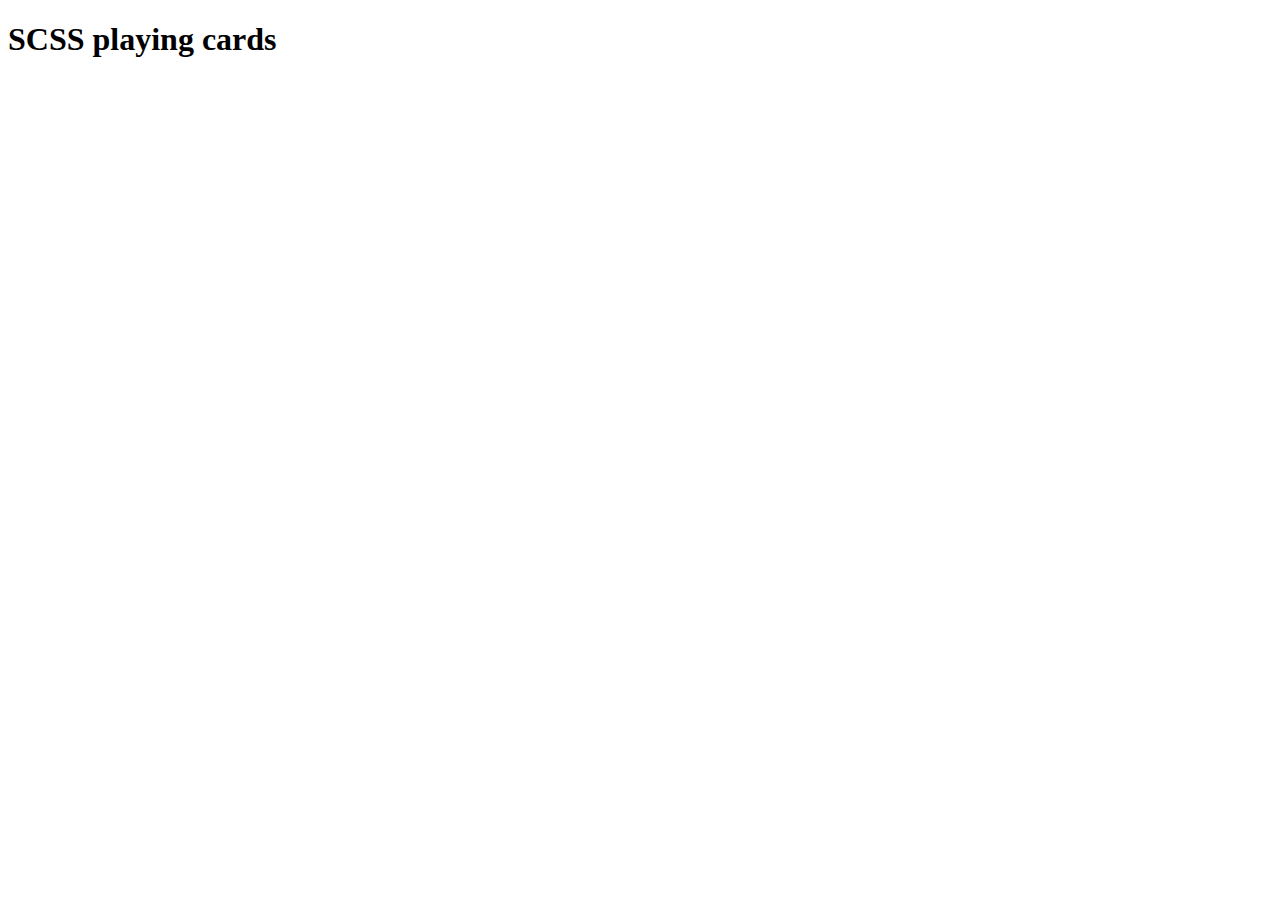
==== index.html @ 7536d474 "Migrate Helveticards CSS to SCSS" ====
<!DOCTYPE html>
<html lang="en">
  <head>
    <meta charset="utf-8" />
    <title>SCSS playing cards</title>
    
    <link rel="stylesheet" href="generated-styles/style.css" media="all" />
    
    <script src="js/jquery-1.4.2.min.js"></script>
    <script src="js/main.js"></script>
  </head>
  <body>
    <h1>SCSS playing cards</h1>
    
    <div id="table">
      <div id="cards">
        <!-- club -->
        <div class="b-card two club fourColour">
          <div class="b-card-front">
            <div class="b-card-corner top">
              <span class="b-card-cornerNumber"></span>
              <span class="b-card-cornerSuit"></span>
            </div>

            <span class="b-card-pattern topCentre"></span>
            <span class="b-card-pattern bottomCentre"></span>

            <div class="b-card-corner bottom">
              <span class="b-card-cornerNumber"></span>
              <span class="b-card-cornerSuit"></span>
            </div>
          </div>
        </div>
        
        <div class="b-card three club fourColour">
          <div class="b-card-front">
            <div class="b-card-corner top">
              <span class="b-card-cornerNumber"></span>
              <span class="b-card-cornerSuit"></span>
            </div>
            
            <span class="b-card-pattern topCentre"></span>
            <span class="b-card-pattern middleCentre"></span>
            <span class="b-card-pattern bottomCentre"></span>
            
            <div class="b-card-corner bottom">
              <span class="b-card-cornerNumber"></span>
              <span class="b-card-cornerSuit"></span>
            </div>
          </div>
        </div>
        
        <div class="b-card four club fourColour">
          <div class="b-card-front">
            <div class="b-card-corner top">
              <span class="b-card-cornerNumber"></span>
              <span class="b-card-cornerSuit"></span>
            </div>
            
            <span class="b-card-pattern topLeft"></span>
            <span class="b-card-pattern topRight"></span>
            <span class="b-card-pattern bottomLeft"></span>
            <span class="b-card-pattern bottomRight"></span>

            <div class="b-card-corner bottom">
              <span class="b-card-cornerNumber"></span>
              <span class="b-card-cornerSuit"></span>
            </div>
          </div>
        </div>
        
        <div class="b-card five club fourColour">
          <div class="b-card-front">
            <div class="b-card-corner top">
              <span class="b-card-cornerNumber"></span>
              <span class="b-card-cornerSuit"></span>
            </div>
            
            <span class="b-card-pattern topLeft"></span>
            <span class="b-card-pattern topRight"></span>
            <span class="b-card-pattern middleCentre"></span>
            <span class="b-card-pattern bottomLeft"></span>
            <span class="b-card-pattern bottomRight"></span>

            <div class="b-card-corner bottom">
              <span class="b-card-cornerNumber"></span>
              <span class="b-card-cornerSuit"></span>
            </div>
          </div>
        </div>
        
        <div class="b-card six club fourColour">
          <div class="b-card-front">
            <div class="b-card-corner top">
              <span class="b-card-cornerNumber"></span>
              <span class="b-card-cornerSuit"></span>
            </div>
            
            <span class="b-card-pattern topLeft"></span>
            <span class="b-card-pattern topRight"></span>
            <span class="b-card-pattern middleLeft"></span>
            <span class="b-card-pattern middleRight"></span>
            <span class="b-card-pattern bottomLeft"></span>
            <span class="b-card-pattern bottomRight"></span>

            <div class="b-card-corner bottom">
              <span class="b-card-cornerNumber"></span>
              <span class="b-card-cornerSuit"></span>
            </div>
          </div>
        </div>
        
        <div class="b-card seven club fourColour">
          <div class="b-card-front">
            <div class="b-card-corner top">
              <span class="b-card-cornerNumber"></span>
              <span class="b-card-cornerSuit"></span>
            </div>
            
            <span class="b-card-pattern topLeft"></span>
            <span class="b-card-pattern topRight"></span>
            <span class="b-card-pattern middleLeft"></span>
            <span class="b-card-pattern middleTop"></span>
            <span class="b-card-pattern middleRight"></span>
            <span class="b-card-pattern bottomLeft"></span>
            <span class="b-card-pattern bottomRight"></span>

            <div class="b-card-corner bottom">
              <span class="b-card-cornerNumber"></span>
              <span class="b-card-cornerSuit"></span>
            </div>
          </div>
        </div>
        
        <div class="b-card eight club fourColour">
          <div class="b-card-front">
            <div class="b-card-corner top">
              <span class="b-card-cornerNumber"></span>
              <span class="b-card-cornerSuit"></span>
            </div>
            
            <span class="b-card-pattern topLeft"></span>
            <span class="b-card-pattern topRight"></span>
            <span class="b-card-pattern middleLeft"></span>
            <span class="b-card-pattern middleTop"></span>
            <span class="b-card-pattern middleBottom"></span>
            <span class="b-card-pattern middleRight"></span>
            <span class="b-card-pattern bottomLeft"></span>
            <span class="b-card-pattern bottomRight"></span>

            <div class="b-card-corner bottom">
              <span class="b-card-cornerNumber"></span>
              <span class="b-card-cornerSuit"></span>
            </div>
          </div>
        </div>
        
        <div class="b-card nine club fourColour">
          <div class="b-card-front">
            <div class="b-card-corner top">
              <span class="b-card-cornerNumber"></span>
              <span class="b-card-cornerSuit"></span>
            </div>
          
            <span class="b-card-pattern topLeft"></span>
            <span class="b-card-pattern topRight"></span>
            <span class="b-card-pattern middleTopLeft"></span>
            <span class="b-card-pattern middleBottomLeft"></span>
            <span class="b-card-pattern middleCentre"></span>
            <span class="b-card-pattern middleTopRight"></span>
            <span class="b-card-pattern middleBottomRight"></span>
            <span class="b-card-pattern bottomLeft"></span>
            <span class="b-card-pattern bottomRight"></span>

            <div class="b-card-corner bottom">
              <span class="b-card-cornerNumber"></span>
              <span class="b-card-cornerSuit"></span>
            </div>
          </div>
        </div>
        
        <div class="b-card ten club fourColour">
          <div class="b-card-front">
            <div class="b-card-corner top">
              <span class="b-card-cornerNumber"></span>
              <span class="b-card-cornerSuit"></span>
            </div>
            
            <span class="b-card-pattern topLeft"></span>
            <span class="b-card-pattern topRight"></span>
            <span class="b-card-pattern middleTopLeft"></span>
            <span class="b-card-pattern middleBottomLeft"></span>
            <span class="b-card-pattern middleTop"></span>
            <span class="b-card-pattern middleBottom"></span>
            <span class="b-card-pattern middleTopRight"></span>
            <span class="b-card-pattern middleBottomRight"></span>
            <span class="b-card-pattern bottomLeft"></span>
            <span class="b-card-pattern bottomRight"></span>

            <div class="b-card-corner bottom">
              <span class="b-card-cornerNumber"></span>
              <span class="b-card-cornerSuit"></span>
            </div>
          </div>
        </div>
        
        <div class="b-card jack club fourColour">
          <div class="b-card-front">
            <div class="b-card-corner top">
              <span class="b-card-cornerNumber"></span>
              <span class="b-card-cornerSuit"></span>
            </div>
            
            <span class="b-card-pattern middleCentre"></span>

            <div class="b-card-corner bottom">
              <span class="b-card-cornerNumber"></span>
              <span class="b-card-cornerSuit"></span>
            </div>
          </div>
        </div>
        
        <div class="b-card queen club fourColour">
          <div class="b-card-front">
            <div class="b-card-corner top">
              <span class="b-card-cornerNumber"></span>
              <span class="b-card-cornerSuit"></span>
            </div>
            
            <span class="b-card-pattern middleCentre"></span>

            <div class="b-card-corner bottom">
              <span class="b-card-cornerNumber"></span>
              <span class="b-card-cornerSuit"></span>
            </div>
          </div>
        </div>
        
        <div class="b-card king club fourColour">
          <div class="b-card-front">
            <div class="b-card-corner top">
              <span class="b-card-cornerNumber"></span>
              <span class="b-card-cornerSuit"></span>
            </div>
            
            <span class="b-card-pattern middleCentre"></span>

            <div class="b-card-corner bottom">
              <span class="b-card-cornerNumber"></span>
              <span class="b-card-cornerSuit"></span>
            </div>
          </div>
        </div>
        
        <div class="b-card ace club fourColour">
          <div class="b-card-front">
            <div class="b-card-corner top">
              <span class="b-card-cornerNumber"></span>
              <span class="b-card-cornerSuit"></span>
            </div>
            
            <span class="b-card-pattern middleCentre"></span>

            <div class="b-card-corner bottom">
              <span class="b-card-cornerNumber"></span>
              <span class="b-card-cornerSuit"></span>
            </div>
          </div>
        </div>

        <!-- heart -->
        <div class="b-card two heart fourColour">
          <div class="b-card-front">
            <div class="b-card-corner top">
              <span class="b-card-cornerNumber"></span>
              <span class="b-card-cornerSuit"></span>
            </div>

            <span class="b-card-pattern topCentre"></span>
            <span class="b-card-pattern bottomCentre"></span>

            <div class="b-card-corner bottom">
              <span class="b-card-cornerNumber"></span>
              <span class="b-card-cornerSuit"></span>
            </div>
          </div>
        </div>
        
        <div class="b-card three heart fourColour">
          <div class="b-card-front">
            <div class="b-card-corner top">
              <span class="b-card-cornerNumber"></span>
              <span class="b-card-cornerSuit"></span>
            </div>
            
            <span class="b-card-pattern topCentre"></span>
            <span class="b-card-pattern middleCentre"></span>
            <span class="b-card-pattern bottomCentre"></span>
            
            <div class="b-card-corner bottom">
              <span class="b-card-cornerNumber"></span>
              <span class="b-card-cornerSuit"></span>
            </div>
          </div>
        </div>
        
        <div class="b-card four heart fourColour">
          <div class="b-card-front">
            <div class="b-card-corner top">
              <span class="b-card-cornerNumber"></span>
              <span class="b-card-cornerSuit"></span>
            </div>
            
            <span class="b-card-pattern topLeft"></span>
            <span class="b-card-pattern topRight"></span>
            <span class="b-card-pattern bottomLeft"></span>
            <span class="b-card-pattern bottomRight"></span>

            <div class="b-card-corner bottom">
              <span class="b-card-cornerNumber"></span>
              <span class="b-card-cornerSuit"></span>
            </div>
          </div>
        </div>
        
        <div class="b-card five heart fourColour">
          <div class="b-card-front">
            <div class="b-card-corner top">
              <span class="b-card-cornerNumber"></span>
              <span class="b-card-cornerSuit"></span>
            </div>
            
            <span class="b-card-pattern topLeft"></span>
            <span class="b-card-pattern topRight"></span>
            <span class="b-card-pattern middleCentre"></span>
            <span class="b-card-pattern bottomLeft"></span>
            <span class="b-card-pattern bottomRight"></span>

            <div class="b-card-corner bottom">
              <span class="b-card-cornerNumber"></span>
              <span class="b-card-cornerSuit"></span>
            </div>
          </div>
        </div>
        
        <div class="b-card six heart fourColour">
          <div class="b-card-front">
            <div class="b-card-corner top">
              <span class="b-card-cornerNumber"></span>
              <span class="b-card-cornerSuit"></span>
            </div>
            
            <span class="b-card-pattern topLeft"></span>
            <span class="b-card-pattern topRight"></span>
            <span class="b-card-pattern middleLeft"></span>
            <span class="b-card-pattern middleRight"></span>
            <span class="b-card-pattern bottomLeft"></span>
            <span class="b-card-pattern bottomRight"></span>

            <div class="b-card-corner bottom">
              <span class="b-card-cornerNumber"></span>
              <span class="b-card-cornerSuit"></span>
            </div>
          </div>
        </div>
        
        <div class="b-card seven heart fourColour">
          <div class="b-card-front">
            <div class="b-card-corner top">
              <span class="b-card-cornerNumber"></span>
              <span class="b-card-cornerSuit"></span>
            </div>
            
            <span class="b-card-pattern topLeft"></span>
            <span class="b-card-pattern topRight"></span>
            <span class="b-card-pattern middleLeft"></span>
            <span class="b-card-pattern middleTop"></span>
            <span class="b-card-pattern middleRight"></span>
            <span class="b-card-pattern bottomLeft"></span>
            <span class="b-card-pattern bottomRight"></span>

            <div class="b-card-corner bottom">
              <span class="b-card-cornerNumber"></span>
              <span class="b-card-cornerSuit"></span>
            </div>
          </div>
        </div>
        
        <div class="b-card eight heart fourColour">
          <div class="b-card-front">
            <div class="b-card-corner top">
              <span class="b-card-cornerNumber"></span>
              <span class="b-card-cornerSuit"></span>
            </div>
            
            <span class="b-card-pattern topLeft"></span>
            <span class="b-card-pattern topRight"></span>
            <span class="b-card-pattern middleLeft"></span>
            <span class="b-card-pattern middleTop"></span>
            <span class="b-card-pattern middleBottom"></span>
            <span class="b-card-pattern middleRight"></span>
            <span class="b-card-pattern bottomLeft"></span>
            <span class="b-card-pattern bottomRight"></span>

            <div class="b-card-corner bottom">
              <span class="b-card-cornerNumber"></span>
              <span class="b-card-cornerSuit"></span>
            </div>
          </div>
        </div>
        
        <div class="b-card nine heart fourColour">
          <div class="b-card-front">
            <div class="b-card-corner top">
              <span class="b-card-cornerNumber"></span>
              <span class="b-card-cornerSuit"></span>
            </div>
          
            <span class="b-card-pattern topLeft"></span>
            <span class="b-card-pattern topRight"></span>
            <span class="b-card-pattern middleTopLeft"></span>
            <span class="b-card-pattern middleBottomLeft"></span>
            <span class="b-card-pattern middleCentre"></span>
            <span class="b-card-pattern middleTopRight"></span>
            <span class="b-card-pattern middleBottomRight"></span>
            <span class="b-card-pattern bottomLeft"></span>
            <span class="b-card-pattern bottomRight"></span>

            <div class="b-card-corner bottom">
              <span class="b-card-cornerNumber"></span>
              <span class="b-card-cornerSuit"></span>
            </div>
          </div>
        </div>
        
        <div class="b-card ten heart fourColour">
          <div class="b-card-front">
            <div class="b-card-corner top">
              <span class="b-card-cornerNumber"></span>
              <span class="b-card-cornerSuit"></span>
            </div>
            
            <span class="b-card-pattern topLeft"></span>
            <span class="b-card-pattern topRight"></span>
            <span class="b-card-pattern middleTopLeft"></span>
            <span class="b-card-pattern middleBottomLeft"></span>
            <span class="b-card-pattern middleTop"></span>
            <span class="b-card-pattern middleBottom"></span>
            <span class="b-card-pattern middleTopRight"></span>
            <span class="b-card-pattern middleBottomRight"></span>
            <span class="b-card-pattern bottomLeft"></span>
            <span class="b-card-pattern bottomRight"></span>

            <div class="b-card-corner bottom">
              <span class="b-card-cornerNumber"></span>
              <span class="b-card-cornerSuit"></span>
            </div>
          </div>
        </div>
        
        <div class="b-card jack heart fourColour">
          <div class="b-card-front">
            <div class="b-card-corner top">
              <span class="b-card-cornerNumber"></span>
              <span class="b-card-cornerSuit"></span>
            </div>
            
            <span class="b-card-pattern middleCentre"></span>

            <div class="b-card-corner bottom">
              <span class="b-card-cornerNumber"></span>
              <span class="b-card-cornerSuit"></span>
            </div>
          </div>
        </div>
        
        <div class="b-card queen heart fourColour">
          <div class="b-card-front">
            <div class="b-card-corner top">
              <span class="b-card-cornerNumber"></span>
              <span class="b-card-cornerSuit"></span>
            </div>
            
            <span class="b-card-pattern middleCentre"></span>

            <div class="b-card-corner bottom">
              <span class="b-card-cornerNumber"></span>
              <span class="b-card-cornerSuit"></span>
            </div>
          </div>
        </div>
        
        <div class="b-card king heart fourColour">
          <div class="b-card-front">
            <div class="b-card-corner top">
              <span class="b-card-cornerNumber"></span>
              <span class="b-card-cornerSuit"></span>
            </div>
            
            <span class="b-card-pattern middleCentre"></span>

            <div class="b-card-corner bottom">
              <span class="b-card-cornerNumber"></span>
              <span class="b-card-cornerSuit"></span>
            </div>
          </div>
        </div>
        

        <div class="b-card ace heart fourColour">
          <div class="b-card-front">
            <div class="b-card-corner top">
              <span class="b-card-cornerNumber"></span>
              <span class="b-card-cornerSuit"></span>
            </div>
            
            <span class="b-card-pattern middleCentre"></span>

            <div class="b-card-corner bottom">
              <span class="b-card-cornerNumber"></span>
              <span class="b-card-cornerSuit"></span>
            </div>
          </div>
        </div>

        <!-- spade -->
        <div class="b-card two spade fourColour">
          <div class="b-card-front">
            <div class="b-card-corner top">
              <span class="b-card-cornerNumber"></span>
              <span class="b-card-cornerSuit"></span>
            </div>

            <span class="b-card-pattern topCentre"></span>
            <span class="b-card-pattern bottomCentre"></span>

            <div class="b-card-corner bottom">
              <span class="b-card-cornerNumber"></span>
              <span class="b-card-cornerSuit"></span>
            </div>
          </div>
        </div>
        
        <div class="b-card three spade fourColour">
          <div class="b-card-front">
            <div class="b-card-corner top">
              <span class="b-card-cornerNumber"></span>
              <span class="b-card-cornerSuit"></span>
            </div>
            
            <span class="b-card-pattern topCentre"></span>
            <span class="b-card-pattern middleCentre"></span>
            <span class="b-card-pattern bottomCentre"></span>
            
            <div class="b-card-corner bottom">
              <span class="b-card-cornerNumber"></span>
              <span class="b-card-cornerSuit"></span>
            </div>
          </div>
        </div>
        
        <div class="b-card four spade fourColour">
          <div class="b-card-front">
            <div class="b-card-corner top">
              <span class="b-card-cornerNumber"></span>
              <span class="b-card-cornerSuit"></span>
            </div>
            
            <span class="b-card-pattern topLeft"></span>
            <span class="b-card-pattern topRight"></span>
            <span class="b-card-pattern bottomLeft"></span>
            <span class="b-card-pattern bottomRight"></span>

            <div class="b-card-corner bottom">
              <span class="b-card-cornerNumber"></span>
              <span class="b-card-cornerSuit"></span>
            </div>
          </div>
        </div>
        
        <div class="b-card five spade fourColour">
          <div class="b-card-front">
            <div class="b-card-corner top">
              <span class="b-card-cornerNumber"></span>
              <span class="b-card-cornerSuit"></span>
            </div>
            
            <span class="b-card-pattern topLeft"></span>
            <span class="b-card-pattern topRight"></span>
            <span class="b-card-pattern middleCentre"></span>
            <span class="b-card-pattern bottomLeft"></span>
            <span class="b-card-pattern bottomRight"></span>

            <div class="b-card-corner bottom">
              <span class="b-card-cornerNumber"></span>
              <span class="b-card-cornerSuit"></span>
            </div>
          </div>
        </div>
        
        <div class="b-card six spade fourColour">
          <div class="b-card-front">
            <div class="b-card-corner top">
              <span class="b-card-cornerNumber"></span>
              <span class="b-card-cornerSuit"></span>
            </div>
            
            <span class="b-card-pattern topLeft"></span>
            <span class="b-card-pattern topRight"></span>
            <span class="b-card-pattern middleLeft"></span>
            <span class="b-card-pattern middleRight"></span>
            <span class="b-card-pattern bottomLeft"></span>
            <span class="b-card-pattern bottomRight"></span>

            <div class="b-card-corner bottom">
              <span class="b-card-cornerNumber"></span>
              <span class="b-card-cornerSuit"></span>
            </div>
          </div>
        </div>
        
        <div class="b-card seven spade fourColour">
          <div class="b-card-front">
            <div class="b-card-corner top">
              <span class="b-card-cornerNumber"></span>
              <span class="b-card-cornerSuit"></span>
            </div>
            
            <span class="b-card-pattern topLeft"></span>
            <span class="b-card-pattern topRight"></span>
            <span class="b-card-pattern middleLeft"></span>
            <span class="b-card-pattern middleTop"></span>
            <span class="b-card-pattern middleRight"></span>
            <span class="b-card-pattern bottomLeft"></span>
            <span class="b-card-pattern bottomRight"></span>

            <div class="b-card-corner bottom">
              <span class="b-card-cornerNumber"></span>
              <span class="b-card-cornerSuit"></span>
            </div>
          </div>
        </div>
        
        <div class="b-card eight spade fourColour">
          <div class="b-card-front">
            <div class="b-card-corner top">
              <span class="b-card-cornerNumber"></span>
              <span class="b-card-cornerSuit"></span>
            </div>
            
            <span class="b-card-pattern topLeft"></span>
            <span class="b-card-pattern topRight"></span>
            <span class="b-card-pattern middleLeft"></span>
            <span class="b-card-pattern middleTop"></span>
            <span class="b-card-pattern middleBottom"></span>
            <span class="b-card-pattern middleRight"></span>
            <span class="b-card-pattern bottomLeft"></span>
            <span class="b-card-pattern bottomRight"></span>

            <div class="b-card-corner bottom">
              <span class="b-card-cornerNumber"></span>
              <span class="b-card-cornerSuit"></span>
            </div>
          </div>
        </div>
        
        <div class="b-card nine spade fourColour">
          <div class="b-card-front">
            <div class="b-card-corner top">
              <span class="b-card-cornerNumber"></span>
              <span class="b-card-cornerSuit"></span>
            </div>
          
            <span class="b-card-pattern topLeft"></span>
            <span class="b-card-pattern topRight"></span>
            <span class="b-card-pattern middleTopLeft"></span>
            <span class="b-card-pattern middleBottomLeft"></span>
            <span class="b-card-pattern middleCentre"></span>
            <span class="b-card-pattern middleTopRight"></span>
            <span class="b-card-pattern middleBottomRight"></span>
            <span class="b-card-pattern bottomLeft"></span>
            <span class="b-card-pattern bottomRight"></span>

            <div class="b-card-corner bottom">
              <span class="b-card-cornerNumber"></span>
              <span class="b-card-cornerSuit"></span>
            </div>
          </div>
        </div>
        
        <div class="b-card ten spade fourColour">
          <div class="b-card-front">
            <div class="b-card-corner top">
              <span class="b-card-cornerNumber"></span>
              <span class="b-card-cornerSuit"></span>
            </div>
            
            <span class="b-card-pattern topLeft"></span>
            <span class="b-card-pattern topRight"></span>
            <span class="b-card-pattern middleTopLeft"></span>
            <span class="b-card-pattern middleBottomLeft"></span>
            <span class="b-card-pattern middleTop"></span>
            <span class="b-card-pattern middleBottom"></span>
            <span class="b-card-pattern middleTopRight"></span>
            <span class="b-card-pattern middleBottomRight"></span>
            <span class="b-card-pattern bottomLeft"></span>
            <span class="b-card-pattern bottomRight"></span>

            <div class="b-card-corner bottom">
              <span class="b-card-cornerNumber"></span>
              <span class="b-card-cornerSuit"></span>
            </div>
          </div>
        </div>
        
        <div class="b-card jack spade fourColour">
          <div class="b-card-front">
            <div class="b-card-corner top">
              <span class="b-card-cornerNumber"></span>
              <span class="b-card-cornerSuit"></span>
            </div>
            
            <span class="b-card-pattern middleCentre"></span>

            <div class="b-card-corner bottom">
              <span class="b-card-cornerNumber"></span>
              <span class="b-card-cornerSuit"></span>
            </div>
          </div>
        </div>
        
        <div class="b-card queen spade fourColour">
          <div class="b-card-front">
            <div class="b-card-corner top">
              <span class="b-card-cornerNumber"></span>
              <span class="b-card-cornerSuit"></span>
            </div>
            
            <span class="b-card-pattern middleCentre"></span>

            <div class="b-card-corner bottom">
              <span class="b-card-cornerNumber"></span>
              <span class="b-card-cornerSuit"></span>
            </div>
          </div>
        </div>
        
        <div class="b-card king spade fourColour">
          <div class="b-card-front">
            <div class="b-card-corner top">
              <span class="b-card-cornerNumber"></span>
              <span class="b-card-cornerSuit"></span>
            </div>
            
            <span class="b-card-pattern middleCentre"></span>

            <div class="b-card-corner bottom">
              <span class="b-card-cornerNumber"></span>
              <span class="b-card-cornerSuit"></span>
            </div>
          </div>
        </div>
        
        <div class="b-card ace spade fourColour">
          <div class="b-card-front">
            <div class="b-card-corner top">
              <span class="b-card-cornerNumber"></span>
              <span class="b-card-cornerSuit"></span>
            </div>
            
            <span class="b-card-pattern middleCentre"></span>

            <div class="b-card-corner bottom">
              <span class="b-card-cornerNumber"></span>
              <span class="b-card-cornerSuit"></span>
            </div>
          </div>
        </div>

        <!-- diamond -->
        <div class="b-card two diamond fourColour">
          <div class="b-card-front">
            <div class="b-card-corner top">
              <span class="b-card-cornerNumber"></span>
              <span class="b-card-cornerSuit"></span>
            </div>

            <span class="b-card-pattern topCentre"></span>
            <span class="b-card-pattern bottomCentre"></span>

            <div class="b-card-corner bottom">
              <span class="b-card-cornerNumber"></span>
              <span class="b-card-cornerSuit"></span>
            </div>
          </div>
        </div>
        
        <div class="b-card three diamond fourColour">
          <div class="b-card-front">
            <div class="b-card-corner top">
              <span class="b-card-cornerNumber"></span>
              <span class="b-card-cornerSuit"></span>
            </div>
            
            <span class="b-card-pattern topCentre"></span>
            <span class="b-card-pattern middleCentre"></span>
            <span class="b-card-pattern bottomCentre"></span>
            
            <div class="b-card-corner bottom">
              <span class="b-card-cornerNumber"></span>
              <span class="b-card-cornerSuit"></span>
            </div>
          </div>
        </div>
        
        <div class="b-card four diamond fourColour">
          <div class="b-card-front">
            <div class="b-card-corner top">
              <span class="b-card-cornerNumber"></span>
              <span class="b-card-cornerSuit"></span>
            </div>
            
            <span class="b-card-pattern topLeft"></span>
            <span class="b-card-pattern topRight"></span>
            <span class="b-card-pattern bottomLeft"></span>
            <span class="b-card-pattern bottomRight"></span>

            <div class="b-card-corner bottom">
              <span class="b-card-cornerNumber"></span>
              <span class="b-card-cornerSuit"></span>
            </div>
          </div>
        </div>
        
        <div class="b-card five diamond fourColour">
          <div class="b-card-front">
            <div class="b-card-corner top">
              <span class="b-card-cornerNumber"></span>
              <span class="b-card-cornerSuit"></span>
            </div>
            
            <span class="b-card-pattern topLeft"></span>
            <span class="b-card-pattern topRight"></span>
            <span class="b-card-pattern middleCentre"></span>
            <span class="b-card-pattern bottomLeft"></span>
            <span class="b-card-pattern bottomRight"></span>

            <div class="b-card-corner bottom">
              <span class="b-card-cornerNumber"></span>
              <span class="b-card-cornerSuit"></span>
            </div>
          </div>
        </div>
        
        <div class="b-card six diamond fourColour">
          <div class="b-card-front">
            <div class="b-card-corner top">
              <span class="b-card-cornerNumber"></span>
              <span class="b-card-cornerSuit"></span>
            </div>
            
            <span class="b-card-pattern topLeft"></span>
            <span class="b-card-pattern topRight"></span>
            <span class="b-card-pattern middleLeft"></span>
            <span class="b-card-pattern middleRight"></span>
            <span class="b-card-pattern bottomLeft"></span>
            <span class="b-card-pattern bottomRight"></span>

            <div class="b-card-corner bottom">
              <span class="b-card-cornerNumber"></span>
              <span class="b-card-cornerSuit"></span>
            </div>
          </div>
        </div>
        
        <div class="b-card seven diamond fourColour">
          <div class="b-card-front">
            <div class="b-card-corner top">
              <span class="b-card-cornerNumber"></span>
              <span class="b-card-cornerSuit"></span>
            </div>
            
            <span class="b-card-pattern topLeft"></span>
            <span class="b-card-pattern topRight"></span>
            <span class="b-card-pattern middleLeft"></span>
            <span class="b-card-pattern middleTop"></span>
            <span class="b-card-pattern middleRight"></span>
            <span class="b-card-pattern bottomLeft"></span>
            <span class="b-card-pattern bottomRight"></span>

            <div class="b-card-corner bottom">
              <span class="b-card-cornerNumber"></span>
              <span class="b-card-cornerSuit"></span>
            </div>
          </div>
        </div>
        
        <div class="b-card eight diamond fourColour">
          <div class="b-card-front">
            <div class="b-card-corner top">
              <span class="b-card-cornerNumber"></span>
              <span class="b-card-cornerSuit"></span>
            </div>
            
            <span class="b-card-pattern topLeft"></span>
            <span class="b-card-pattern topRight"></span>
            <span class="b-card-pattern middleLeft"></span>
            <span class="b-card-pattern middleTop"></span>
            <span class="b-card-pattern middleBottom"></span>
            <span class="b-card-pattern middleRight"></span>
            <span class="b-card-pattern bottomLeft"></span>
            <span class="b-card-pattern bottomRight"></span>

            <div class="b-card-corner bottom">
              <span class="b-card-cornerNumber"></span>
              <span class="b-card-cornerSuit"></span>
            </div>
          </div>
        </div>
        
        <div class="b-card nine diamond fourColour">
          <div class="b-card-front">
            <div class="b-card-corner top">
              <span class="b-card-cornerNumber"></span>
              <span class="b-card-cornerSuit"></span>
            </div>
          
            <span class="b-card-pattern topLeft"></span>
            <span class="b-card-pattern topRight"></span>
            <span class="b-card-pattern middleTopLeft"></span>
            <span class="b-card-pattern middleBottomLeft"></span>
            <span class="b-card-pattern middleCentre"></span>
            <span class="b-card-pattern middleTopRight"></span>
            <span class="b-card-pattern middleBottomRight"></span>
            <span class="b-card-pattern bottomLeft"></span>
            <span class="b-card-pattern bottomRight"></span>

            <div class="b-card-corner bottom">
              <span class="b-card-cornerNumber"></span>
              <span class="b-card-cornerSuit"></span>
            </div>
          </div>
        </div>
        
        <div class="b-card ten diamond fourColour">
          <div class="b-card-front">
            <div class="b-card-corner top">
              <span class="b-card-cornerNumber"></span>
              <span class="b-card-cornerSuit"></span>
            </div>
            
            <span class="b-card-pattern topLeft"></span>
            <span class="b-card-pattern topRight"></span>
            <span class="b-card-pattern middleTopLeft"></span>
            <span class="b-card-pattern middleBottomLeft"></span>
            <span class="b-card-pattern middleTop"></span>
            <span class="b-card-pattern middleBottom"></span>
            <span class="b-card-pattern middleTopRight"></span>
            <span class="b-card-pattern middleBottomRight"></span>
            <span class="b-card-pattern bottomLeft"></span>
            <span class="b-card-pattern bottomRight"></span>

            <div class="b-card-corner bottom">
              <span class="b-card-cornerNumber"></span>
              <span class="b-card-cornerSuit"></span>
            </div>
          </div>
        </div>
        
        <div class="b-card jack diamond fourColour">
          <div class="b-card-front">
            <div class="b-card-corner top">
              <span class="b-card-cornerNumber"></span>
              <span class="b-card-cornerSuit"></span>
            </div>
            
            <span class="b-card-pattern middleCentre"></span>

            <div class="b-card-corner bottom">
              <span class="b-card-cornerNumber"></span>
              <span class="b-card-cornerSuit"></span>
            </div>
          </div>
        </div>
        
        <div class="b-card queen diamond fourColour">
          <div class="b-card-front">
            <div class="b-card-corner top">
              <span class="b-card-cornerNumber"></span>
              <span class="b-card-cornerSuit"></span>
            </div>
            
            <span class="b-card-pattern middleCentre"></span>

            <div class="b-card-corner bottom">
              <span class="b-card-cornerNumber"></span>
              <span class="b-card-cornerSuit"></span>
            </div>
          </div>
        </div>
        
        <div class="b-card king diamond fourColour">
          <div class="b-card-front">
            <div class="b-card-corner top">
              <span class="b-card-cornerNumber"></span>
              <span class="b-card-cornerSuit"></span>
            </div>
            
            <span class="b-card-pattern middleCentre"></span>

            <div class="b-card-corner bottom">
              <span class="b-card-cornerNumber"></span>
              <span class="b-card-cornerSuit"></span>
            </div>
          </div>
        </div>
        
        <div class="b-card ace diamond fourColour">
          <div class="b-card-front">
            <div class="b-card-corner top">
              <span class="b-card-cornerNumber"></span>
              <span class="b-card-cornerSuit"></span>
            </div>
            
            <span class="b-card-pattern middleCentre"></span>

            <div class="b-card-corner bottom">
              <span class="b-card-cornerNumber"></span>
              <span class="b-card-cornerSuit"></span>
            </div>
          </div>
        </div>

        <br class="clear" />
      </div><!-- #cards -->
      
    </div><!-- #table -->
  </body>
</html>
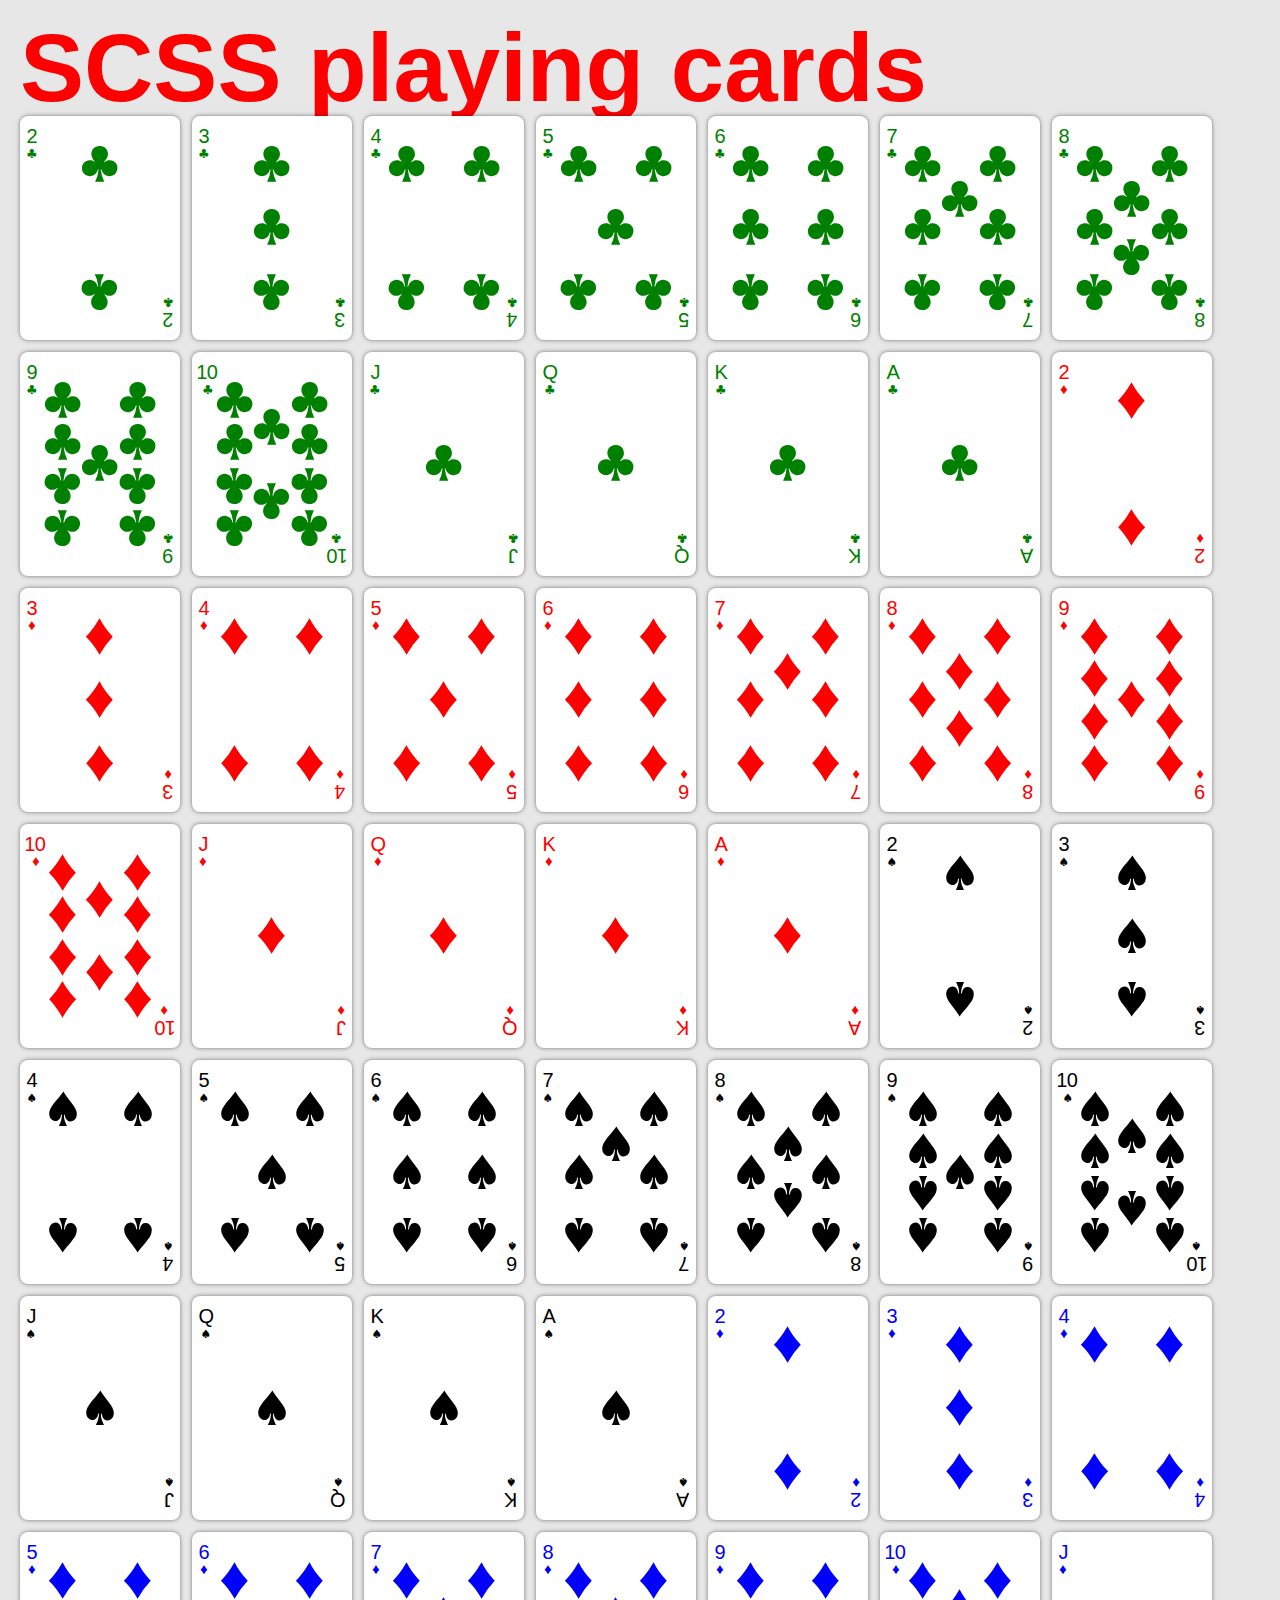
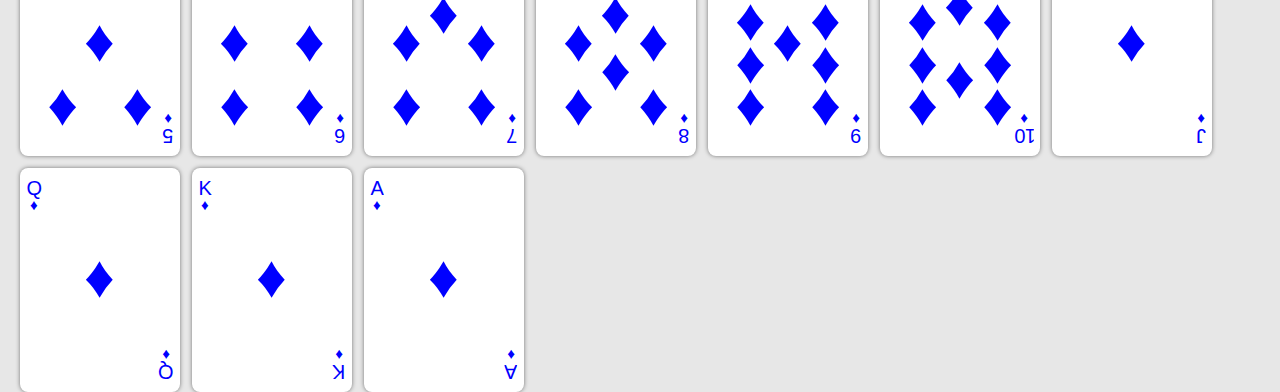
==== commit 1bdde67e: "Initial commit." ====
--- a/index.html
+++ b/index.html
@@ -1,1039 +1,802 @@
 <!DOCTYPE html>
 <html lang="en">
-  <head>
-    <meta charset="utf-8" />
-    <title>SCSS playing cards</title>
-    
-    <link rel="stylesheet" href="generated-styles/style.css" media="all" />
-    
-    <script src="js/jquery-1.4.2.min.js"></script>
-    <script src="js/main.js"></script>
-  </head>
-  <body>
-    <h1>SCSS playing cards</h1>
-    
-    <div id="table">
-      <div id="cards">
-        <!-- club -->
-        <div class="b-card two club fourColour">
-          <div class="b-card-front">
-            <div class="b-card-corner top">
-              <span class="b-card-cornerNumber"></span>
-              <span class="b-card-cornerSuit"></span>
-            </div>
-
-            <span class="b-card-pattern topCentre"></span>
-            <span class="b-card-pattern bottomCentre"></span>
-
-            <div class="b-card-corner bottom">
-              <span class="b-card-cornerNumber"></span>
-              <span class="b-card-cornerSuit"></span>
-            </div>
-          </div>
-        </div>
-        
-        <div class="b-card three club fourColour">
-          <div class="b-card-front">
-            <div class="b-card-corner top">
-              <span class="b-card-cornerNumber"></span>
-              <span class="b-card-cornerSuit"></span>
-            </div>
-            
-            <span class="b-card-pattern topCentre"></span>
-            <span class="b-card-pattern middleCentre"></span>
-            <span class="b-card-pattern bottomCentre"></span>
-            
-            <div class="b-card-corner bottom">
-              <span class="b-card-cornerNumber"></span>
-              <span class="b-card-cornerSuit"></span>
-            </div>
-          </div>
-        </div>
-        
-        <div class="b-card four club fourColour">
-          <div class="b-card-front">
-            <div class="b-card-corner top">
-              <span class="b-card-cornerNumber"></span>
-              <span class="b-card-cornerSuit"></span>
-            </div>
-            
-            <span class="b-card-pattern topLeft"></span>
-            <span class="b-card-pattern topRight"></span>
-            <span class="b-card-pattern bottomLeft"></span>
-            <span class="b-card-pattern bottomRight"></span>
-
-            <div class="b-card-corner bottom">
-              <span class="b-card-cornerNumber"></span>
-              <span class="b-card-cornerSuit"></span>
-            </div>
-          </div>
-        </div>
-        
-        <div class="b-card five club fourColour">
-          <div class="b-card-front">
-            <div class="b-card-corner top">
-              <span class="b-card-cornerNumber"></span>
-              <span class="b-card-cornerSuit"></span>
-            </div>
-            
-            <span class="b-card-pattern topLeft"></span>
-            <span class="b-card-pattern topRight"></span>
-            <span class="b-card-pattern middleCentre"></span>
-            <span class="b-card-pattern bottomLeft"></span>
-            <span class="b-card-pattern bottomRight"></span>
-
-            <div class="b-card-corner bottom">
-              <span class="b-card-cornerNumber"></span>
-              <span class="b-card-cornerSuit"></span>
-            </div>
-          </div>
-        </div>
-        
-        <div class="b-card six club fourColour">
-          <div class="b-card-front">
-            <div class="b-card-corner top">
-              <span class="b-card-cornerNumber"></span>
-              <span class="b-card-cornerSuit"></span>
-            </div>
-            
-            <span class="b-card-pattern topLeft"></span>
-            <span class="b-card-pattern topRight"></span>
-            <span class="b-card-pattern middleLeft"></span>
-            <span class="b-card-pattern middleRight"></span>
-            <span class="b-card-pattern bottomLeft"></span>
-            <span class="b-card-pattern bottomRight"></span>
-
-            <div class="b-card-corner bottom">
-              <span class="b-card-cornerNumber"></span>
-              <span class="b-card-cornerSuit"></span>
-            </div>
-          </div>
-        </div>
-        
-        <div class="b-card seven club fourColour">
-          <div class="b-card-front">
-            <div class="b-card-corner top">
-              <span class="b-card-cornerNumber"></span>
-              <span class="b-card-cornerSuit"></span>
-            </div>
-            
-            <span class="b-card-pattern topLeft"></span>
-            <span class="b-card-pattern topRight"></span>
-            <span class="b-card-pattern middleLeft"></span>
-            <span class="b-card-pattern middleTop"></span>
-            <span class="b-card-pattern middleRight"></span>
-            <span class="b-card-pattern bottomLeft"></span>
-            <span class="b-card-pattern bottomRight"></span>
-
-            <div class="b-card-corner bottom">
-              <span class="b-card-cornerNumber"></span>
-              <span class="b-card-cornerSuit"></span>
-            </div>
-          </div>
-        </div>
-        
-        <div class="b-card eight club fourColour">
-          <div class="b-card-front">
-            <div class="b-card-corner top">
-              <span class="b-card-cornerNumber"></span>
-              <span class="b-card-cornerSuit"></span>
-            </div>
-            
-            <span class="b-card-pattern topLeft"></span>
-            <span class="b-card-pattern topRight"></span>
-            <span class="b-card-pattern middleLeft"></span>
-            <span class="b-card-pattern middleTop"></span>
-            <span class="b-card-pattern middleBottom"></span>
-            <span class="b-card-pattern middleRight"></span>
-            <span class="b-card-pattern bottomLeft"></span>
-            <span class="b-card-pattern bottomRight"></span>
-
-            <div class="b-card-corner bottom">
-              <span class="b-card-cornerNumber"></span>
-              <span class="b-card-cornerSuit"></span>
-            </div>
-          </div>
-        </div>
-        
-        <div class="b-card nine club fourColour">
-          <div class="b-card-front">
-            <div class="b-card-corner top">
-              <span class="b-card-cornerNumber"></span>
-              <span class="b-card-cornerSuit"></span>
-            </div>
-          
-            <span class="b-card-pattern topLeft"></span>
-            <span class="b-card-pattern topRight"></span>
-            <span class="b-card-pattern middleTopLeft"></span>
-            <span class="b-card-pattern middleBottomLeft"></span>
-            <span class="b-card-pattern middleCentre"></span>
-            <span class="b-card-pattern middleTopRight"></span>
-            <span class="b-card-pattern middleBottomRight"></span>
-            <span class="b-card-pattern bottomLeft"></span>
-            <span class="b-card-pattern bottomRight"></span>
-
-            <div class="b-card-corner bottom">
-              <span class="b-card-cornerNumber"></span>
-              <span class="b-card-cornerSuit"></span>
-            </div>
-          </div>
-        </div>
-        
-        <div class="b-card ten club fourColour">
-          <div class="b-card-front">
-            <div class="b-card-corner top">
-              <span class="b-card-cornerNumber"></span>
-              <span class="b-card-cornerSuit"></span>
-            </div>
-            
-            <span class="b-card-pattern topLeft"></span>
-            <span class="b-card-pattern topRight"></span>
-            <span class="b-card-pattern middleTopLeft"></span>
-            <span class="b-card-pattern middleBottomLeft"></span>
-            <span class="b-card-pattern middleTop"></span>
-            <span class="b-card-pattern middleBottom"></span>
-            <span class="b-card-pattern middleTopRight"></span>
-            <span class="b-card-pattern middleBottomRight"></span>
-            <span class="b-card-pattern bottomLeft"></span>
-            <span class="b-card-pattern bottomRight"></span>
-
-            <div class="b-card-corner bottom">
-              <span class="b-card-cornerNumber"></span>
-              <span class="b-card-cornerSuit"></span>
-            </div>
-          </div>
-        </div>
-        
-        <div class="b-card jack club fourColour">
-          <div class="b-card-front">
-            <div class="b-card-corner top">
-              <span class="b-card-cornerNumber"></span>
-              <span class="b-card-cornerSuit"></span>
-            </div>
-            
-            <span class="b-card-pattern middleCentre"></span>
-
-            <div class="b-card-corner bottom">
-              <span class="b-card-cornerNumber"></span>
-              <span class="b-card-cornerSuit"></span>
-            </div>
-          </div>
-        </div>
-        
-        <div class="b-card queen club fourColour">
-          <div class="b-card-front">
-            <div class="b-card-corner top">
-              <span class="b-card-cornerNumber"></span>
-              <span class="b-card-cornerSuit"></span>
-            </div>
-            
-            <span class="b-card-pattern middleCentre"></span>
-
-            <div class="b-card-corner bottom">
-              <span class="b-card-cornerNumber"></span>
-              <span class="b-card-cornerSuit"></span>
-            </div>
-          </div>
-        </div>
-        
-        <div class="b-card king club fourColour">
-          <div class="b-card-front">
-            <div class="b-card-corner top">
-              <span class="b-card-cornerNumber"></span>
-              <span class="b-card-cornerSuit"></span>
-            </div>
-            
-            <span class="b-card-pattern middleCentre"></span>
-
-            <div class="b-card-corner bottom">
-              <span class="b-card-cornerNumber"></span>
-              <span class="b-card-cornerSuit"></span>
-            </div>
-          </div>
-        </div>
-        
-        <div class="b-card ace club fourColour">
-          <div class="b-card-front">
-            <div class="b-card-corner top">
-              <span class="b-card-cornerNumber"></span>
-              <span class="b-card-cornerSuit"></span>
-            </div>
-            
-            <span class="b-card-pattern middleCentre"></span>
-
-            <div class="b-card-corner bottom">
-              <span class="b-card-cornerNumber"></span>
-              <span class="b-card-cornerSuit"></span>
-            </div>
-          </div>
-        </div>
-
-        <!-- heart -->
-        <div class="b-card two heart fourColour">
-          <div class="b-card-front">
-            <div class="b-card-corner top">
-              <span class="b-card-cornerNumber"></span>
-              <span class="b-card-cornerSuit"></span>
-            </div>
-
-            <span class="b-card-pattern topCentre"></span>
-            <span class="b-card-pattern bottomCentre"></span>
-
-            <div class="b-card-corner bottom">
-              <span class="b-card-cornerNumber"></span>
-              <span class="b-card-cornerSuit"></span>
-            </div>
-          </div>
-        </div>
-        
-        <div class="b-card three heart fourColour">
-          <div class="b-card-front">
-            <div class="b-card-corner top">
-              <span class="b-card-cornerNumber"></span>
-              <span class="b-card-cornerSuit"></span>
-            </div>
-            
-            <span class="b-card-pattern topCentre"></span>
-            <span class="b-card-pattern middleCentre"></span>
-            <span class="b-card-pattern bottomCentre"></span>
-            
-            <div class="b-card-corner bottom">
-              <span class="b-card-cornerNumber"></span>
-              <span class="b-card-cornerSuit"></span>
-            </div>
-          </div>
-        </div>
-        
-        <div class="b-card four heart fourColour">
-          <div class="b-card-front">
-            <div class="b-card-corner top">
-              <span class="b-card-cornerNumber"></span>
-              <span class="b-card-cornerSuit"></span>
-            </div>
-            
-            <span class="b-card-pattern topLeft"></span>
-            <span class="b-card-pattern topRight"></span>
-            <span class="b-card-pattern bottomLeft"></span>
-            <span class="b-card-pattern bottomRight"></span>
-
-            <div class="b-card-corner bottom">
-              <span class="b-card-cornerNumber"></span>
-              <span class="b-card-cornerSuit"></span>
-            </div>
-          </div>
-        </div>
-        
-        <div class="b-card five heart fourColour">
-          <div class="b-card-front">
-            <div class="b-card-corner top">
-              <span class="b-card-cornerNumber"></span>
-              <span class="b-card-cornerSuit"></span>
-            </div>
-            
-            <span class="b-card-pattern topLeft"></span>
-            <span class="b-card-pattern topRight"></span>
-            <span class="b-card-pattern middleCentre"></span>
-            <span class="b-card-pattern bottomLeft"></span>
-            <span class="b-card-pattern bottomRight"></span>
-
-            <div class="b-card-corner bottom">
-              <span class="b-card-cornerNumber"></span>
-              <span class="b-card-cornerSuit"></span>
-            </div>
-          </div>
-        </div>
-        
-        <div class="b-card six heart fourColour">
-          <div class="b-card-front">
-            <div class="b-card-corner top">
-              <span class="b-card-cornerNumber"></span>
-              <span class="b-card-cornerSuit"></span>
-            </div>
-            
-            <span class="b-card-pattern topLeft"></span>
-            <span class="b-card-pattern topRight"></span>
-            <span class="b-card-pattern middleLeft"></span>
-            <span class="b-card-pattern middleRight"></span>
-            <span class="b-card-pattern bottomLeft"></span>
-            <span class="b-card-pattern bottomRight"></span>
-
-            <div class="b-card-corner bottom">
-              <span class="b-card-cornerNumber"></span>
-              <span class="b-card-cornerSuit"></span>
-            </div>
-          </div>
-        </div>
-        
-        <div class="b-card seven heart fourColour">
-          <div class="b-card-front">
-            <div class="b-card-corner top">
-              <span class="b-card-cornerNumber"></span>
-              <span class="b-card-cornerSuit"></span>
-            </div>
-            
-            <span class="b-card-pattern topLeft"></span>
-            <span class="b-card-pattern topRight"></span>
-            <span class="b-card-pattern middleLeft"></span>
-            <span class="b-card-pattern middleTop"></span>
-            <span class="b-card-pattern middleRight"></span>
-            <span class="b-card-pattern bottomLeft"></span>
-            <span class="b-card-pattern bottomRight"></span>
-
-            <div class="b-card-corner bottom">
-              <span class="b-card-cornerNumber"></span>
-              <span class="b-card-cornerSuit"></span>
-            </div>
-          </div>
-        </div>
-        
-        <div class="b-card eight heart fourColour">
-          <div class="b-card-front">
-            <div class="b-card-corner top">
-              <span class="b-card-cornerNumber"></span>
-              <span class="b-card-cornerSuit"></span>
-            </div>
-            
-            <span class="b-card-pattern topLeft"></span>
-            <span class="b-card-pattern topRight"></span>
-            <span class="b-card-pattern middleLeft"></span>
-            <span class="b-card-pattern middleTop"></span>
-            <span class="b-card-pattern middleBottom"></span>
-            <span class="b-card-pattern middleRight"></span>
-            <span class="b-card-pattern bottomLeft"></span>
-            <span class="b-card-pattern bottomRight"></span>
-
-            <div class="b-card-corner bottom">
-              <span class="b-card-cornerNumber"></span>
-              <span class="b-card-cornerSuit"></span>
-            </div>
-          </div>
-        </div>
-        
-        <div class="b-card nine heart fourColour">
-          <div class="b-card-front">
-            <div class="b-card-corner top">
-              <span class="b-card-cornerNumber"></span>
-              <span class="b-card-cornerSuit"></span>
-            </div>
-          
-            <span class="b-card-pattern topLeft"></span>
-            <span class="b-card-pattern topRight"></span>
-            <span class="b-card-pattern middleTopLeft"></span>
-            <span class="b-card-pattern middleBottomLeft"></span>
-            <span class="b-card-pattern middleCentre"></span>
-            <span class="b-card-pattern middleTopRight"></span>
-            <span class="b-card-pattern middleBottomRight"></span>
-            <span class="b-card-pattern bottomLeft"></span>
-            <span class="b-card-pattern bottomRight"></span>
-
-            <div class="b-card-corner bottom">
-              <span class="b-card-cornerNumber"></span>
-              <span class="b-card-cornerSuit"></span>
-            </div>
-          </div>
-        </div>
-        
-        <div class="b-card ten heart fourColour">
-          <div class="b-card-front">
-            <div class="b-card-corner top">
-              <span class="b-card-cornerNumber"></span>
-              <span class="b-card-cornerSuit"></span>
-            </div>
-            
-            <span class="b-card-pattern topLeft"></span>
-            <span class="b-card-pattern topRight"></span>
-            <span class="b-card-pattern middleTopLeft"></span>
-            <span class="b-card-pattern middleBottomLeft"></span>
-            <span class="b-card-pattern middleTop"></span>
-            <span class="b-card-pattern middleBottom"></span>
-            <span class="b-card-pattern middleTopRight"></span>
-            <span class="b-card-pattern middleBottomRight"></span>
-            <span class="b-card-pattern bottomLeft"></span>
-            <span class="b-card-pattern bottomRight"></span>
-
-            <div class="b-card-corner bottom">
-              <span class="b-card-cornerNumber"></span>
-              <span class="b-card-cornerSuit"></span>
-            </div>
-          </div>
-        </div>
-        
-        <div class="b-card jack heart fourColour">
-          <div class="b-card-front">
-            <div class="b-card-corner top">
-              <span class="b-card-cornerNumber"></span>
-              <span class="b-card-cornerSuit"></span>
-            </div>
-            
-            <span class="b-card-pattern middleCentre"></span>
-
-            <div class="b-card-corner bottom">
-              <span class="b-card-cornerNumber"></span>
-              <span class="b-card-cornerSuit"></span>
-            </div>
-          </div>
-        </div>
-        
-        <div class="b-card queen heart fourColour">
-          <div class="b-card-front">
-            <div class="b-card-corner top">
-              <span class="b-card-cornerNumber"></span>
-              <span class="b-card-cornerSuit"></span>
-            </div>
-            
-            <span class="b-card-pattern middleCentre"></span>
-
-            <div class="b-card-corner bottom">
-              <span class="b-card-cornerNumber"></span>
-              <span class="b-card-cornerSuit"></span>
-            </div>
-          </div>
-        </div>
-        
-        <div class="b-card king heart fourColour">
-          <div class="b-card-front">
-            <div class="b-card-corner top">
-              <span class="b-card-cornerNumber"></span>
-              <span class="b-card-cornerSuit"></span>
-            </div>
-            
-            <span class="b-card-pattern middleCentre"></span>
-
-            <div class="b-card-corner bottom">
-              <span class="b-card-cornerNumber"></span>
-              <span class="b-card-cornerSuit"></span>
-            </div>
-          </div>
-        </div>
-        
-
-        <div class="b-card ace heart fourColour">
-          <div class="b-card-front">
-            <div class="b-card-corner top">
-              <span class="b-card-cornerNumber"></span>
-              <span class="b-card-cornerSuit"></span>
-            </div>
-            
-            <span class="b-card-pattern middleCentre"></span>
-
-            <div class="b-card-corner bottom">
-              <span class="b-card-cornerNumber"></span>
-              <span class="b-card-cornerSuit"></span>
-            </div>
-          </div>
-        </div>
-
-        <!-- spade -->
-        <div class="b-card two spade fourColour">
-          <div class="b-card-front">
-            <div class="b-card-corner top">
-              <span class="b-card-cornerNumber"></span>
-              <span class="b-card-cornerSuit"></span>
-            </div>
-
-            <span class="b-card-pattern topCentre"></span>
-            <span class="b-card-pattern bottomCentre"></span>
-
-            <div class="b-card-corner bottom">
-              <span class="b-card-cornerNumber"></span>
-              <span class="b-card-cornerSuit"></span>
-            </div>
-          </div>
-        </div>
-        
-        <div class="b-card three spade fourColour">
-          <div class="b-card-front">
-            <div class="b-card-corner top">
-              <span class="b-card-cornerNumber"></span>
-              <span class="b-card-cornerSuit"></span>
-            </div>
-            
-            <span class="b-card-pattern topCentre"></span>
-            <span class="b-card-pattern middleCentre"></span>
-            <span class="b-card-pattern bottomCentre"></span>
-            
-            <div class="b-card-corner bottom">
-              <span class="b-card-cornerNumber"></span>
-              <span class="b-card-cornerSuit"></span>
-            </div>
-          </div>
-        </div>
-        
-        <div class="b-card four spade fourColour">
-          <div class="b-card-front">
-            <div class="b-card-corner top">
-              <span class="b-card-cornerNumber"></span>
-              <span class="b-card-cornerSuit"></span>
-            </div>
-            
-            <span class="b-card-pattern topLeft"></span>
-            <span class="b-card-pattern topRight"></span>
-            <span class="b-card-pattern bottomLeft"></span>
-            <span class="b-card-pattern bottomRight"></span>
-
-            <div class="b-card-corner bottom">
-              <span class="b-card-cornerNumber"></span>
-              <span class="b-card-cornerSuit"></span>
-            </div>
-          </div>
-        </div>
-        
-        <div class="b-card five spade fourColour">
-          <div class="b-card-front">
-            <div class="b-card-corner top">
-              <span class="b-card-cornerNumber"></span>
-              <span class="b-card-cornerSuit"></span>
-            </div>
-            
-            <span class="b-card-pattern topLeft"></span>
-            <span class="b-card-pattern topRight"></span>
-            <span class="b-card-pattern middleCentre"></span>
-            <span class="b-card-pattern bottomLeft"></span>
-            <span class="b-card-pattern bottomRight"></span>
-
-            <div class="b-card-corner bottom">
-              <span class="b-card-cornerNumber"></span>
-              <span class="b-card-cornerSuit"></span>
-            </div>
-          </div>
-        </div>
-        
-        <div class="b-card six spade fourColour">
-          <div class="b-card-front">
-            <div class="b-card-corner top">
-              <span class="b-card-cornerNumber"></span>
-              <span class="b-card-cornerSuit"></span>
-            </div>
-            
-            <span class="b-card-pattern topLeft"></span>
-            <span class="b-card-pattern topRight"></span>
-            <span class="b-card-pattern middleLeft"></span>
-            <span class="b-card-pattern middleRight"></span>
-            <span class="b-card-pattern bottomLeft"></span>
-            <span class="b-card-pattern bottomRight"></span>
-
-            <div class="b-card-corner bottom">
-              <span class="b-card-cornerNumber"></span>
-              <span class="b-card-cornerSuit"></span>
-            </div>
-          </div>
-        </div>
-        
-        <div class="b-card seven spade fourColour">
-          <div class="b-card-front">
-            <div class="b-card-corner top">
-              <span class="b-card-cornerNumber"></span>
-              <span class="b-card-cornerSuit"></span>
-            </div>
-            
-            <span class="b-card-pattern topLeft"></span>
-            <span class="b-card-pattern topRight"></span>
-            <span class="b-card-pattern middleLeft"></span>
-            <span class="b-card-pattern middleTop"></span>
-            <span class="b-card-pattern middleRight"></span>
-            <span class="b-card-pattern bottomLeft"></span>
-            <span class="b-card-pattern bottomRight"></span>
-
-            <div class="b-card-corner bottom">
-              <span class="b-card-cornerNumber"></span>
-              <span class="b-card-cornerSuit"></span>
-            </div>
-          </div>
-        </div>
-        
-        <div class="b-card eight spade fourColour">
-          <div class="b-card-front">
-            <div class="b-card-corner top">
-              <span class="b-card-cornerNumber"></span>
-              <span class="b-card-cornerSuit"></span>
-            </div>
-            
-            <span class="b-card-pattern topLeft"></span>
-            <span class="b-card-pattern topRight"></span>
-            <span class="b-card-pattern middleLeft"></span>
-            <span class="b-card-pattern middleTop"></span>
-            <span class="b-card-pattern middleBottom"></span>
-            <span class="b-card-pattern middleRight"></span>
-            <span class="b-card-pattern bottomLeft"></span>
-            <span class="b-card-pattern bottomRight"></span>
-
-            <div class="b-card-corner bottom">
-              <span class="b-card-cornerNumber"></span>
-              <span class="b-card-cornerSuit"></span>
-            </div>
-          </div>
-        </div>
-        
-        <div class="b-card nine spade fourColour">
-          <div class="b-card-front">
-            <div class="b-card-corner top">
-              <span class="b-card-cornerNumber"></span>
-              <span class="b-card-cornerSuit"></span>
-            </div>
-          
-            <span class="b-card-pattern topLeft"></span>
-            <span class="b-card-pattern topRight"></span>
-            <span class="b-card-pattern middleTopLeft"></span>
-            <span class="b-card-pattern middleBottomLeft"></span>
-            <span class="b-card-pattern middleCentre"></span>
-            <span class="b-card-pattern middleTopRight"></span>
-            <span class="b-card-pattern middleBottomRight"></span>
-            <span class="b-card-pattern bottomLeft"></span>
-            <span class="b-card-pattern bottomRight"></span>
-
-            <div class="b-card-corner bottom">
-              <span class="b-card-cornerNumber"></span>
-              <span class="b-card-cornerSuit"></span>
-            </div>
-          </div>
-        </div>
-        
-        <div class="b-card ten spade fourColour">
-          <div class="b-card-front">
-            <div class="b-card-corner top">
-              <span class="b-card-cornerNumber"></span>
-              <span class="b-card-cornerSuit"></span>
-            </div>
-            
-            <span class="b-card-pattern topLeft"></span>
-            <span class="b-card-pattern topRight"></span>
-            <span class="b-card-pattern middleTopLeft"></span>
-            <span class="b-card-pattern middleBottomLeft"></span>
-            <span class="b-card-pattern middleTop"></span>
-            <span class="b-card-pattern middleBottom"></span>
-            <span class="b-card-pattern middleTopRight"></span>
-            <span class="b-card-pattern middleBottomRight"></span>
-            <span class="b-card-pattern bottomLeft"></span>
-            <span class="b-card-pattern bottomRight"></span>
-
-            <div class="b-card-corner bottom">
-              <span class="b-card-cornerNumber"></span>
-              <span class="b-card-cornerSuit"></span>
-            </div>
-          </div>
-        </div>
-        
-        <div class="b-card jack spade fourColour">
-          <div class="b-card-front">
-            <div class="b-card-corner top">
-              <span class="b-card-cornerNumber"></span>
-              <span class="b-card-cornerSuit"></span>
-            </div>
-            
-            <span class="b-card-pattern middleCentre"></span>
-
-            <div class="b-card-corner bottom">
-              <span class="b-card-cornerNumber"></span>
-              <span class="b-card-cornerSuit"></span>
-            </div>
-          </div>
-        </div>
-        
-        <div class="b-card queen spade fourColour">
-          <div class="b-card-front">
-            <div class="b-card-corner top">
-              <span class="b-card-cornerNumber"></span>
-              <span class="b-card-cornerSuit"></span>
-            </div>
-            
-            <span class="b-card-pattern middleCentre"></span>
-
-            <div class="b-card-corner bottom">
-              <span class="b-card-cornerNumber"></span>
-              <span class="b-card-cornerSuit"></span>
-            </div>
-          </div>
-        </div>
-        
-        <div class="b-card king spade fourColour">
-          <div class="b-card-front">
-            <div class="b-card-corner top">
-              <span class="b-card-cornerNumber"></span>
-              <span class="b-card-cornerSuit"></span>
-            </div>
-            
-            <span class="b-card-pattern middleCentre"></span>
-
-            <div class="b-card-corner bottom">
-              <span class="b-card-cornerNumber"></span>
-              <span class="b-card-cornerSuit"></span>
-            </div>
-          </div>
-        </div>
-        
-        <div class="b-card ace spade fourColour">
-          <div class="b-card-front">
-            <div class="b-card-corner top">
-              <span class="b-card-cornerNumber"></span>
-              <span class="b-card-cornerSuit"></span>
-            </div>
-            
-            <span class="b-card-pattern middleCentre"></span>
-
-            <div class="b-card-corner bottom">
-              <span class="b-card-cornerNumber"></span>
-              <span class="b-card-cornerSuit"></span>
-            </div>
-          </div>
-        </div>
-
-        <!-- diamond -->
-        <div class="b-card two diamond fourColour">
-          <div class="b-card-front">
-            <div class="b-card-corner top">
-              <span class="b-card-cornerNumber"></span>
-              <span class="b-card-cornerSuit"></span>
-            </div>
-
-            <span class="b-card-pattern topCentre"></span>
-            <span class="b-card-pattern bottomCentre"></span>
-
-            <div class="b-card-corner bottom">
-              <span class="b-card-cornerNumber"></span>
-              <span class="b-card-cornerSuit"></span>
-            </div>
-          </div>
-        </div>
-        
-        <div class="b-card three diamond fourColour">
-          <div class="b-card-front">
-            <div class="b-card-corner top">
-              <span class="b-card-cornerNumber"></span>
-              <span class="b-card-cornerSuit"></span>
-            </div>
-            
-            <span class="b-card-pattern topCentre"></span>
-            <span class="b-card-pattern middleCentre"></span>
-            <span class="b-card-pattern bottomCentre"></span>
-            
-            <div class="b-card-corner bottom">
-              <span class="b-card-cornerNumber"></span>
-              <span class="b-card-cornerSuit"></span>
-            </div>
-          </div>
-        </div>
-        
-        <div class="b-card four diamond fourColour">
-          <div class="b-card-front">
-            <div class="b-card-corner top">
-              <span class="b-card-cornerNumber"></span>
-              <span class="b-card-cornerSuit"></span>
-            </div>
-            
-            <span class="b-card-pattern topLeft"></span>
-            <span class="b-card-pattern topRight"></span>
-            <span class="b-card-pattern bottomLeft"></span>
-            <span class="b-card-pattern bottomRight"></span>
-
-            <div class="b-card-corner bottom">
-              <span class="b-card-cornerNumber"></span>
-              <span class="b-card-cornerSuit"></span>
-            </div>
-          </div>
-        </div>
-        
-        <div class="b-card five diamond fourColour">
-          <div class="b-card-front">
-            <div class="b-card-corner top">
-              <span class="b-card-cornerNumber"></span>
-              <span class="b-card-cornerSuit"></span>
-            </div>
-            
-            <span class="b-card-pattern topLeft"></span>
-            <span class="b-card-pattern topRight"></span>
-            <span class="b-card-pattern middleCentre"></span>
-            <span class="b-card-pattern bottomLeft"></span>
-            <span class="b-card-pattern bottomRight"></span>
-
-            <div class="b-card-corner bottom">
-              <span class="b-card-cornerNumber"></span>
-              <span class="b-card-cornerSuit"></span>
-            </div>
-          </div>
-        </div>
-        
-        <div class="b-card six diamond fourColour">
-          <div class="b-card-front">
-            <div class="b-card-corner top">
-              <span class="b-card-cornerNumber"></span>
-              <span class="b-card-cornerSuit"></span>
-            </div>
-            
-            <span class="b-card-pattern topLeft"></span>
-            <span class="b-card-pattern topRight"></span>
-            <span class="b-card-pattern middleLeft"></span>
-            <span class="b-card-pattern middleRight"></span>
-            <span class="b-card-pattern bottomLeft"></span>
-            <span class="b-card-pattern bottomRight"></span>
-
-            <div class="b-card-corner bottom">
-              <span class="b-card-cornerNumber"></span>
-              <span class="b-card-cornerSuit"></span>
-            </div>
-          </div>
-        </div>
-        
-        <div class="b-card seven diamond fourColour">
-          <div class="b-card-front">
-            <div class="b-card-corner top">
-              <span class="b-card-cornerNumber"></span>
-              <span class="b-card-cornerSuit"></span>
-            </div>
-            
-            <span class="b-card-pattern topLeft"></span>
-            <span class="b-card-pattern topRight"></span>
-            <span class="b-card-pattern middleLeft"></span>
-            <span class="b-card-pattern middleTop"></span>
-            <span class="b-card-pattern middleRight"></span>
-            <span class="b-card-pattern bottomLeft"></span>
-            <span class="b-card-pattern bottomRight"></span>
-
-            <div class="b-card-corner bottom">
-              <span class="b-card-cornerNumber"></span>
-              <span class="b-card-cornerSuit"></span>
-            </div>
-          </div>
-        </div>
-        
-        <div class="b-card eight diamond fourColour">
-          <div class="b-card-front">
-            <div class="b-card-corner top">
-              <span class="b-card-cornerNumber"></span>
-              <span class="b-card-cornerSuit"></span>
-            </div>
-            
-            <span class="b-card-pattern topLeft"></span>
-            <span class="b-card-pattern topRight"></span>
-            <span class="b-card-pattern middleLeft"></span>
-            <span class="b-card-pattern middleTop"></span>
-            <span class="b-card-pattern middleBottom"></span>
-            <span class="b-card-pattern middleRight"></span>
-            <span class="b-card-pattern bottomLeft"></span>
-            <span class="b-card-pattern bottomRight"></span>
-
-            <div class="b-card-corner bottom">
-              <span class="b-card-cornerNumber"></span>
-              <span class="b-card-cornerSuit"></span>
-            </div>
-          </div>
-        </div>
-        
-        <div class="b-card nine diamond fourColour">
-          <div class="b-card-front">
-            <div class="b-card-corner top">
-              <span class="b-card-cornerNumber"></span>
-              <span class="b-card-cornerSuit"></span>
-            </div>
-          
-            <span class="b-card-pattern topLeft"></span>
-            <span class="b-card-pattern topRight"></span>
-            <span class="b-card-pattern middleTopLeft"></span>
-            <span class="b-card-pattern middleBottomLeft"></span>
-            <span class="b-card-pattern middleCentre"></span>
-            <span class="b-card-pattern middleTopRight"></span>
-            <span class="b-card-pattern middleBottomRight"></span>
-            <span class="b-card-pattern bottomLeft"></span>
-            <span class="b-card-pattern bottomRight"></span>
-
-            <div class="b-card-corner bottom">
-              <span class="b-card-cornerNumber"></span>
-              <span class="b-card-cornerSuit"></span>
-            </div>
-          </div>
-        </div>
-        
-        <div class="b-card ten diamond fourColour">
-          <div class="b-card-front">
-            <div class="b-card-corner top">
-              <span class="b-card-cornerNumber"></span>
-              <span class="b-card-cornerSuit"></span>
-            </div>
-            
-            <span class="b-card-pattern topLeft"></span>
-            <span class="b-card-pattern topRight"></span>
-            <span class="b-card-pattern middleTopLeft"></span>
-            <span class="b-card-pattern middleBottomLeft"></span>
-            <span class="b-card-pattern middleTop"></span>
-            <span class="b-card-pattern middleBottom"></span>
-            <span class="b-card-pattern middleTopRight"></span>
-            <span class="b-card-pattern middleBottomRight"></span>
-            <span class="b-card-pattern bottomLeft"></span>
-            <span class="b-card-pattern bottomRight"></span>
-
-            <div class="b-card-corner bottom">
-              <span class="b-card-cornerNumber"></span>
-              <span class="b-card-cornerSuit"></span>
-            </div>
-          </div>
-        </div>
-        
-        <div class="b-card jack diamond fourColour">
-          <div class="b-card-front">
-            <div class="b-card-corner top">
-              <span class="b-card-cornerNumber"></span>
-              <span class="b-card-cornerSuit"></span>
-            </div>
-            
-            <span class="b-card-pattern middleCentre"></span>
-
-            <div class="b-card-corner bottom">
-              <span class="b-card-cornerNumber"></span>
-              <span class="b-card-cornerSuit"></span>
-            </div>
-          </div>
-        </div>
-        
-        <div class="b-card queen diamond fourColour">
-          <div class="b-card-front">
-            <div class="b-card-corner top">
-              <span class="b-card-cornerNumber"></span>
-              <span class="b-card-cornerSuit"></span>
-            </div>
-            
-            <span class="b-card-pattern middleCentre"></span>
-
-            <div class="b-card-corner bottom">
-              <span class="b-card-cornerNumber"></span>
-              <span class="b-card-cornerSuit"></span>
-            </div>
-          </div>
-        </div>
-        
-        <div class="b-card king diamond fourColour">
-          <div class="b-card-front">
-            <div class="b-card-corner top">
-              <span class="b-card-cornerNumber"></span>
-              <span class="b-card-cornerSuit"></span>
-            </div>
-            
-            <span class="b-card-pattern middleCentre"></span>
-
-            <div class="b-card-corner bottom">
-              <span class="b-card-cornerNumber"></span>
-              <span class="b-card-cornerSuit"></span>
-            </div>
-          </div>
-        </div>
-        
-        <div class="b-card ace diamond fourColour">
-          <div class="b-card-front">
-            <div class="b-card-corner top">
-              <span class="b-card-cornerNumber"></span>
-              <span class="b-card-cornerSuit"></span>
-            </div>
-            
-            <span class="b-card-pattern middleCentre"></span>
-
-            <div class="b-card-corner bottom">
-              <span class="b-card-cornerNumber"></span>
-              <span class="b-card-cornerSuit"></span>
-            </div>
-          </div>
-        </div>
-
-        <br class="clear" />
-      </div><!-- #cards -->
-      
-    </div><!-- #table -->
-  </body>
+<head>
+	<meta charset="utf-8" />
+	<title>SCSS playing cards</title>
+	<link rel="stylesheet" href="css/style.css" media="all" />
+</head>
+	<body>
+	<h1>SCSS playing cards</h1>
+
+	<div id="table">
+		<div id="cards">
+		<!-- club -->
+		<div class="b-card two club fourColour">
+			<div class="b-card-front">
+				<div class="b-card-corner top"></div>
+
+				<div class="b-card-leftOuterStrut"></div>
+				<div class="b-card-leftInnerStrut"></div>
+				<div class="b-card-middleOuterStrut"></div>
+				<div class="b-card-middleInnerStrut"></div>
+				<div class="b-card-rightInnerStrut"></div>
+				<div class="b-card-rightOuterStrut"></div>
+
+				<div class="b-card-corner bottom"></div>
+			</div>
+		</div>
+
+		<div class="b-card three club fourColour">
+			<div class="b-card-front">
+				<div class="b-card-corner top"></div>
+
+				<div class="b-card-leftOuterStrut"></div>
+				<div class="b-card-leftInnerStrut"></div>
+				<div class="b-card-middleOuterStrut"></div>
+				<div class="b-card-middleInnerStrut"></div>
+				<div class="b-card-rightInnerStrut"></div>
+				<div class="b-card-rightOuterStrut"></div>
+
+				<div class="b-card-corner bottom"></div>
+			</div>
+		</div>
+
+		<div class="b-card four club fourColour">
+			<div class="b-card-front">
+				<div class="b-card-corner top"></div>
+
+				<div class="b-card-leftOuterStrut"></div>
+				<div class="b-card-leftInnerStrut"></div>
+				<div class="b-card-middleOuterStrut"></div>
+				<div class="b-card-middleInnerStrut"></div>
+				<div class="b-card-rightInnerStrut"></div>
+				<div class="b-card-rightOuterStrut"></div>
+
+				<div class="b-card-corner bottom"></div>
+			</div>
+		</div>
+
+		<div class="b-card five club fourColour">
+			<div class="b-card-front">
+				<div class="b-card-corner top"></div>
+
+				<div class="b-card-leftOuterStrut"></div>
+				<div class="b-card-leftInnerStrut"></div>
+				<div class="b-card-middleOuterStrut"></div>
+				<div class="b-card-middleInnerStrut"></div>
+				<div class="b-card-rightInnerStrut"></div>
+				<div class="b-card-rightOuterStrut"></div>
+
+				<div class="b-card-corner bottom"></div>
+			</div>
+		</div>
+
+		<div class="b-card six club fourColour">
+			<div class="b-card-front">
+				<div class="b-card-corner top"></div>
+
+				<div class="b-card-leftOuterStrut"></div>
+				<div class="b-card-leftInnerStrut"></div>
+				<div class="b-card-middleOuterStrut"></div>
+				<div class="b-card-middleInnerStrut"></div>
+				<div class="b-card-rightInnerStrut"></div>
+				<div class="b-card-rightOuterStrut"></div>
+
+				<div class="b-card-corner bottom"></div>
+			</div>
+		</div>
+
+		<div class="b-card seven club fourColour">
+			<div class="b-card-front">
+				<div class="b-card-corner top"></div>
+
+				<div class="b-card-leftOuterStrut"></div>
+				<div class="b-card-leftInnerStrut"></div>
+				<div class="b-card-middleOuterStrut"></div>
+				<div class="b-card-middleInnerStrut"></div>
+				<div class="b-card-rightInnerStrut"></div>
+				<div class="b-card-rightOuterStrut"></div>
+
+				<div class="b-card-corner bottom"></div>
+			</div>
+		</div>
+
+		<div class="b-card eight club fourColour">
+			<div class="b-card-front">
+				<div class="b-card-corner top"></div>
+
+				<div class="b-card-leftOuterStrut"></div>
+				<div class="b-card-leftInnerStrut"></div>
+				<div class="b-card-middleOuterStrut"></div>
+				<div class="b-card-middleInnerStrut"></div>
+				<div class="b-card-rightInnerStrut"></div>
+				<div class="b-card-rightOuterStrut"></div>
+
+				<div class="b-card-corner bottom"></div>
+			</div>
+		</div>
+
+		<div class="b-card nine club fourColour">
+			<div class="b-card-front">
+				<div class="b-card-corner top"></div>
+
+				<div class="b-card-leftOuterStrut"></div>
+				<div class="b-card-leftInnerStrut"></div>
+				<div class="b-card-middleOuterStrut"></div>
+				<div class="b-card-middleInnerStrut"></div>
+				<div class="b-card-rightInnerStrut"></div>
+				<div class="b-card-rightOuterStrut"></div>
+
+				<div class="b-card-corner bottom"></div>
+			</div>
+		</div>
+
+		<div class="b-card ten club fourColour">
+			<div class="b-card-front">
+				<div class="b-card-corner top"></div>
+
+				<div class="b-card-leftOuterStrut"></div>
+				<div class="b-card-leftInnerStrut"></div>
+				<div class="b-card-middleOuterStrut"></div>
+				<div class="b-card-middleInnerStrut"></div>
+				<div class="b-card-rightInnerStrut"></div>
+				<div class="b-card-rightOuterStrut"></div>
+
+				<div class="b-card-corner bottom"></div>
+			</div>
+		</div>
+
+		<div class="b-card jack club fourColour">
+			<div class="b-card-front">
+				<div class="b-card-corner top"></div>
+
+				<div class="b-card-leftOuterStrut"></div>
+				<div class="b-card-leftInnerStrut"></div>
+				<div class="b-card-middleOuterStrut"></div>
+				<div class="b-card-middleInnerStrut"></div>
+				<div class="b-card-rightInnerStrut"></div>
+				<div class="b-card-rightOuterStrut"></div>
+
+				<div class="b-card-corner bottom"></div>
+			</div>
+		</div>
+
+		<div class="b-card queen club fourColour">
+			<div class="b-card-front">
+				<div class="b-card-corner top"></div>
+
+				<div class="b-card-leftOuterStrut"></div>
+				<div class="b-card-leftInnerStrut"></div>
+				<div class="b-card-middleOuterStrut"></div>
+				<div class="b-card-middleInnerStrut"></div>
+				<div class="b-card-rightInnerStrut"></div>
+				<div class="b-card-rightOuterStrut"></div>
+
+				<div class="b-card-corner bottom"></div>
+			</div>
+		</div>
+
+		<div class="b-card king club fourColour">
+			<div class="b-card-front">
+				<div class="b-card-corner top"></div>
+
+				<div class="b-card-leftOuterStrut"></div>
+				<div class="b-card-leftInnerStrut"></div>
+				<div class="b-card-middleOuterStrut"></div>
+				<div class="b-card-middleInnerStrut"></div>
+				<div class="b-card-rightInnerStrut"></div>
+				<div class="b-card-rightOuterStrut"></div>
+
+				<div class="b-card-corner bottom"></div>
+			</div>
+		</div>
+
+		<div class="b-card ace club fourColour">
+			<div class="b-card-front">
+				<div class="b-card-corner top"></div>
+
+				<div class="b-card-leftOuterStrut"></div>
+				<div class="b-card-leftInnerStrut"></div>
+				<div class="b-card-middleOuterStrut"></div>
+				<div class="b-card-middleInnerStrut"></div>
+				<div class="b-card-rightInnerStrut"></div>
+				<div class="b-card-rightOuterStrut"></div>
+
+				<div class="b-card-corner bottom"></div>
+			</div>
+		</div>
+
+		<!-- heart -->
+		<div class="b-card two heart fourColour">
+			<div class="b-card-front">
+				<div class="b-card-corner top"></div>
+
+				<div class="b-card-leftOuterStrut"></div>
+				<div class="b-card-leftInnerStrut"></div>
+				<div class="b-card-middleOuterStrut"></div>
+				<div class="b-card-middleInnerStrut"></div>
+				<div class="b-card-rightInnerStrut"></div>
+				<div class="b-card-rightOuterStrut"></div>
+
+				<div class="b-card-corner bottom"></div>
+			</div>
+		</div>
+
+		<div class="b-card three heart fourColour">
+			<div class="b-card-front">
+				<div class="b-card-corner top"></div>
+
+				<div class="b-card-leftOuterStrut"></div>
+				<div class="b-card-leftInnerStrut"></div>
+				<div class="b-card-middleOuterStrut"></div>
+				<div class="b-card-middleInnerStrut"></div>
+				<div class="b-card-rightInnerStrut"></div>
+				<div class="b-card-rightOuterStrut"></div>
+
+				<div class="b-card-corner bottom"></div>
+			</div>
+		</div>
+
+		<div class="b-card four heart fourColour">
+			<div class="b-card-front">
+				<div class="b-card-corner top"></div>
+
+				<div class="b-card-leftOuterStrut"></div>
+				<div class="b-card-leftInnerStrut"></div>
+				<div class="b-card-middleOuterStrut"></div>
+				<div class="b-card-middleInnerStrut"></div>
+				<div class="b-card-rightInnerStrut"></div>
+				<div class="b-card-rightOuterStrut"></div>
+
+				<div class="b-card-corner bottom"></div>
+			</div>
+		</div>
+
+		<div class="b-card five heart fourColour">
+			<div class="b-card-front">
+				<div class="b-card-corner top"></div>
+
+				<div class="b-card-leftOuterStrut"></div>
+				<div class="b-card-leftInnerStrut"></div>
+				<div class="b-card-middleOuterStrut"></div>
+				<div class="b-card-middleInnerStrut"></div>
+				<div class="b-card-rightInnerStrut"></div>
+				<div class="b-card-rightOuterStrut"></div>
+
+				<div class="b-card-corner bottom"></div>
+			</div>
+		</div>
+
+		<div class="b-card six heart fourColour">
+			<div class="b-card-front">
+				<div class="b-card-corner top"></div>
+
+				<div class="b-card-leftOuterStrut"></div>
+				<div class="b-card-leftInnerStrut"></div>
+				<div class="b-card-middleOuterStrut"></div>
+				<div class="b-card-middleInnerStrut"></div>
+				<div class="b-card-rightInnerStrut"></div>
+				<div class="b-card-rightOuterStrut"></div>
+
+				<div class="b-card-corner bottom"></div>
+			</div>
+		</div>
+
+		<div class="b-card seven heart fourColour">
+			<div class="b-card-front">
+				<div class="b-card-corner top"></div>
+
+				<div class="b-card-leftOuterStrut"></div>
+				<div class="b-card-leftInnerStrut"></div>
+				<div class="b-card-middleOuterStrut"></div>
+				<div class="b-card-middleInnerStrut"></div>
+				<div class="b-card-rightInnerStrut"></div>
+				<div class="b-card-rightOuterStrut"></div>
+
+				<div class="b-card-corner bottom"></div>
+			</div>
+		</div>
+
+		<div class="b-card eight heart fourColour">
+			<div class="b-card-front">
+				<div class="b-card-corner top"></div>
+
+				<div class="b-card-leftOuterStrut"></div>
+				<div class="b-card-leftInnerStrut"></div>
+				<div class="b-card-middleOuterStrut"></div>
+				<div class="b-card-middleInnerStrut"></div>
+				<div class="b-card-rightInnerStrut"></div>
+				<div class="b-card-rightOuterStrut"></div>
+
+				<div class="b-card-corner bottom"></div>
+			</div>
+		</div>
+
+		<div class="b-card nine heart fourColour">
+			<div class="b-card-front">
+				<div class="b-card-corner top"></div>
+
+				<div class="b-card-leftOuterStrut"></div>
+				<div class="b-card-leftInnerStrut"></div>
+				<div class="b-card-middleOuterStrut"></div>
+				<div class="b-card-middleInnerStrut"></div>
+				<div class="b-card-rightInnerStrut"></div>
+				<div class="b-card-rightOuterStrut"></div>
+
+				<div class="b-card-corner bottom"></div>
+			</div>
+		</div>
+
+		<div class="b-card ten heart fourColour">
+			<div class="b-card-front">
+				<div class="b-card-corner top"></div>
+
+				<div class="b-card-leftOuterStrut"></div>
+				<div class="b-card-leftInnerStrut"></div>
+				<div class="b-card-middleOuterStrut"></div>
+				<div class="b-card-middleInnerStrut"></div>
+				<div class="b-card-rightInnerStrut"></div>
+				<div class="b-card-rightOuterStrut"></div>
+
+				<div class="b-card-corner bottom"></div>
+			</div>
+		</div>
+
+		<div class="b-card jack heart fourColour">
+			<div class="b-card-front">
+				<div class="b-card-corner top"></div>
+
+				<div class="b-card-leftOuterStrut"></div>
+				<div class="b-card-leftInnerStrut"></div>
+				<div class="b-card-middleOuterStrut"></div>
+				<div class="b-card-middleInnerStrut"></div>
+				<div class="b-card-rightInnerStrut"></div>
+				<div class="b-card-rightOuterStrut"></div>
+
+				<div class="b-card-corner bottom"></div>
+			</div>
+		</div>
+
+		<div class="b-card queen heart fourColour">
+			<div class="b-card-front">
+				<div class="b-card-corner top"></div>
+
+				<div class="b-card-leftOuterStrut"></div>
+				<div class="b-card-leftInnerStrut"></div>
+				<div class="b-card-middleOuterStrut"></div>
+				<div class="b-card-middleInnerStrut"></div>
+				<div class="b-card-rightInnerStrut"></div>
+				<div class="b-card-rightOuterStrut"></div>
+
+				<div class="b-card-corner bottom"></div>
+			</div>
+		</div>
+
+		<div class="b-card king heart fourColour">
+			<div class="b-card-front">
+				<div class="b-card-corner top"></div>
+
+				<div class="b-card-leftOuterStrut"></div>
+				<div class="b-card-leftInnerStrut"></div>
+				<div class="b-card-middleOuterStrut"></div>
+				<div class="b-card-middleInnerStrut"></div>
+				<div class="b-card-rightInnerStrut"></div>
+				<div class="b-card-rightOuterStrut"></div>
+
+				<div class="b-card-corner bottom"></div>
+			</div>
+		</div>
+
+		<div class="b-card ace heart fourColour">
+			<div class="b-card-front">
+				<div class="b-card-corner top"></div>
+
+				<div class="b-card-leftOuterStrut"></div>
+				<div class="b-card-leftInnerStrut"></div>
+				<div class="b-card-middleOuterStrut"></div>
+				<div class="b-card-middleInnerStrut"></div>
+				<div class="b-card-rightInnerStrut"></div>
+				<div class="b-card-rightOuterStrut"></div>
+
+				<div class="b-card-corner bottom"></div>
+			</div>
+		</div>
+
+		<!-- spade -->
+		<div class="b-card two spade fourColour">
+			<div class="b-card-front">
+				<div class="b-card-corner top"></div>
+
+				<div class="b-card-leftOuterStrut"></div>
+				<div class="b-card-leftInnerStrut"></div>
+				<div class="b-card-middleOuterStrut"></div>
+				<div class="b-card-middleInnerStrut"></div>
+				<div class="b-card-rightInnerStrut"></div>
+				<div class="b-card-rightOuterStrut"></div>
+
+				<div class="b-card-corner bottom"></div>
+			</div>
+		</div>
+
+		<div class="b-card three spade fourColour">
+			<div class="b-card-front">
+				<div class="b-card-corner top"></div>
+
+				<div class="b-card-leftOuterStrut"></div>
+				<div class="b-card-leftInnerStrut"></div>
+				<div class="b-card-middleOuterStrut"></div>
+				<div class="b-card-middleInnerStrut"></div>
+				<div class="b-card-rightInnerStrut"></div>
+				<div class="b-card-rightOuterStrut"></div>
+
+				<div class="b-card-corner bottom"></div>
+			</div>
+		</div>
+
+		<div class="b-card four spade fourColour">
+			<div class="b-card-front">
+				<div class="b-card-corner top"></div>
+
+				<div class="b-card-leftOuterStrut"></div>
+				<div class="b-card-leftInnerStrut"></div>
+				<div class="b-card-middleOuterStrut"></div>
+				<div class="b-card-middleInnerStrut"></div>
+				<div class="b-card-rightInnerStrut"></div>
+				<div class="b-card-rightOuterStrut"></div>
+
+				<div class="b-card-corner bottom"></div>
+			</div>
+		</div>
+
+		<div class="b-card five spade fourColour">
+			<div class="b-card-front">
+				<div class="b-card-corner top"></div>
+
+				<div class="b-card-leftOuterStrut"></div>
+				<div class="b-card-leftInnerStrut"></div>
+				<div class="b-card-middleOuterStrut"></div>
+				<div class="b-card-middleInnerStrut"></div>
+				<div class="b-card-rightInnerStrut"></div>
+				<div class="b-card-rightOuterStrut"></div>
+
+				<div class="b-card-corner bottom"></div>
+			</div>
+		</div>
+
+		<div class="b-card six spade fourColour">
+			<div class="b-card-front">
+				<div class="b-card-corner top"></div>
+
+				<div class="b-card-leftOuterStrut"></div>
+				<div class="b-card-leftInnerStrut"></div>
+				<div class="b-card-middleOuterStrut"></div>
+				<div class="b-card-middleInnerStrut"></div>
+				<div class="b-card-rightInnerStrut"></div>
+				<div class="b-card-rightOuterStrut"></div>
+
+				<div class="b-card-corner bottom"></div>
+			</div>
+		</div>
+
+		<div class="b-card seven spade fourColour">
+			<div class="b-card-front">
+				<div class="b-card-corner top"></div>
+
+				<div class="b-card-leftOuterStrut"></div>
+				<div class="b-card-leftInnerStrut"></div>
+				<div class="b-card-middleOuterStrut"></div>
+				<div class="b-card-middleInnerStrut"></div>
+				<div class="b-card-rightInnerStrut"></div>
+				<div class="b-card-rightOuterStrut"></div>
+
+				<div class="b-card-corner bottom"></div>
+			</div>
+		</div>
+
+		<div class="b-card eight spade fourColour">
+			<div class="b-card-front">
+				<div class="b-card-corner top"></div>
+
+				<div class="b-card-leftOuterStrut"></div>
+				<div class="b-card-leftInnerStrut"></div>
+				<div class="b-card-middleOuterStrut"></div>
+				<div class="b-card-middleInnerStrut"></div>
+				<div class="b-card-rightInnerStrut"></div>
+				<div class="b-card-rightOuterStrut"></div>
+
+				<div class="b-card-corner bottom"></div>
+			</div>
+		</div>
+
+		<div class="b-card nine spade fourColour">
+			<div class="b-card-front">
+				<div class="b-card-corner top"></div>
+
+				<div class="b-card-leftOuterStrut"></div>
+				<div class="b-card-leftInnerStrut"></div>
+				<div class="b-card-middleOuterStrut"></div>
+				<div class="b-card-middleInnerStrut"></div>
+				<div class="b-card-rightInnerStrut"></div>
+				<div class="b-card-rightOuterStrut"></div>
+
+				<div class="b-card-corner bottom"></div>
+			</div>
+		</div>
+
+		<div class="b-card ten spade fourColour">
+			<div class="b-card-front">
+				<div class="b-card-corner top"></div>
+
+				<div class="b-card-leftOuterStrut"></div>
+				<div class="b-card-leftInnerStrut"></div>
+				<div class="b-card-middleOuterStrut"></div>
+				<div class="b-card-middleInnerStrut"></div>
+				<div class="b-card-rightInnerStrut"></div>
+				<div class="b-card-rightOuterStrut"></div>
+
+				<div class="b-card-corner bottom"></div>
+			</div>
+		</div>
+
+		<div class="b-card jack spade fourColour">
+			<div class="b-card-front">
+				<div class="b-card-corner top"></div>
+
+				<div class="b-card-leftOuterStrut"></div>
+				<div class="b-card-leftInnerStrut"></div>
+				<div class="b-card-middleOuterStrut"></div>
+				<div class="b-card-middleInnerStrut"></div>
+				<div class="b-card-rightInnerStrut"></div>
+				<div class="b-card-rightOuterStrut"></div>
+
+				<div class="b-card-corner bottom"></div>
+			</div>
+		</div>
+
+		<div class="b-card queen spade fourColour">
+			<div class="b-card-front">
+				<div class="b-card-corner top"></div>
+
+				<div class="b-card-leftOuterStrut"></div>
+				<div class="b-card-leftInnerStrut"></div>
+				<div class="b-card-middleOuterStrut"></div>
+				<div class="b-card-middleInnerStrut"></div>
+				<div class="b-card-rightInnerStrut"></div>
+				<div class="b-card-rightOuterStrut"></div>
+
+				<div class="b-card-corner bottom"></div>
+			</div>
+		</div>
+
+		<div class="b-card king spade fourColour">
+			<div class="b-card-front">
+				<div class="b-card-corner top"></div>
+
+				<div class="b-card-leftOuterStrut"></div>
+				<div class="b-card-leftInnerStrut"></div>
+				<div class="b-card-middleOuterStrut"></div>
+				<div class="b-card-middleInnerStrut"></div>
+				<div class="b-card-rightInnerStrut"></div>
+				<div class="b-card-rightOuterStrut"></div>
+
+				<div class="b-card-corner bottom"></div>
+			</div>
+		</div>
+
+		<div class="b-card ace spade fourColour">
+			<div class="b-card-front">
+				<div class="b-card-corner top"></div>
+
+				<div class="b-card-leftOuterStrut"></div>
+				<div class="b-card-leftInnerStrut"></div>
+				<div class="b-card-middleOuterStrut"></div>
+				<div class="b-card-middleInnerStrut"></div>
+				<div class="b-card-rightInnerStrut"></div>
+				<div class="b-card-rightOuterStrut"></div>
+
+				<div class="b-card-corner bottom"></div>
+			</div>
+		</div>
+
+		<!-- diamond -->
+		<div class="b-card two diamond fourColour">
+			<div class="b-card-front">
+				<div class="b-card-corner top"></div>
+
+				<div class="b-card-leftOuterStrut"></div>
+				<div class="b-card-leftInnerStrut"></div>
+				<div class="b-card-middleOuterStrut"></div>
+				<div class="b-card-middleInnerStrut"></div>
+				<div class="b-card-rightInnerStrut"></div>
+				<div class="b-card-rightOuterStrut"></div>
+
+				<div class="b-card-corner bottom"></div>
+			</div>
+		</div>
+
+		<div class="b-card three diamond fourColour">
+			<div class="b-card-front">
+				<div class="b-card-corner top"></div>
+
+				<div class="b-card-leftOuterStrut"></div>
+				<div class="b-card-leftInnerStrut"></div>
+				<div class="b-card-middleOuterStrut"></div>
+				<div class="b-card-middleInnerStrut"></div>
+				<div class="b-card-rightInnerStrut"></div>
+				<div class="b-card-rightOuterStrut"></div>
+
+				<div class="b-card-corner bottom"></div>
+			</div>
+		</div>
+
+		<div class="b-card four diamond fourColour">
+			<div class="b-card-front">
+				<div class="b-card-corner top"></div>
+
+				<div class="b-card-leftOuterStrut"></div>
+				<div class="b-card-leftInnerStrut"></div>
+				<div class="b-card-middleOuterStrut"></div>
+				<div class="b-card-middleInnerStrut"></div>
+				<div class="b-card-rightInnerStrut"></div>
+				<div class="b-card-rightOuterStrut"></div>
+
+				<div class="b-card-corner bottom"></div>
+			</div>
+		</div>
+
+		<div class="b-card five diamond fourColour">
+			<div class="b-card-front">
+				<div class="b-card-corner top"></div>
+
+				<div class="b-card-leftOuterStrut"></div>
+				<div class="b-card-leftInnerStrut"></div>
+				<div class="b-card-middleOuterStrut"></div>
+				<div class="b-card-middleInnerStrut"></div>
+				<div class="b-card-rightInnerStrut"></div>
+				<div class="b-card-rightOuterStrut"></div>
+
+				<div class="b-card-corner bottom"></div>
+			</div>
+		</div>
+
+		<div class="b-card six diamond fourColour">
+			<div class="b-card-front">
+				<div class="b-card-corner top"></div>
+
+				<div class="b-card-leftOuterStrut"></div>
+				<div class="b-card-leftInnerStrut"></div>
+				<div class="b-card-middleOuterStrut"></div>
+				<div class="b-card-middleInnerStrut"></div>
+				<div class="b-card-rightInnerStrut"></div>
+				<div class="b-card-rightOuterStrut"></div>
+
+				<div class="b-card-corner bottom"></div>
+			</div>
+		</div>
+
+		<div class="b-card seven diamond fourColour">
+			<div class="b-card-front">
+				<div class="b-card-corner top"></div>
+
+				<div class="b-card-leftOuterStrut"></div>
+				<div class="b-card-leftInnerStrut"></div>
+				<div class="b-card-middleOuterStrut"></div>
+				<div class="b-card-middleInnerStrut"></div>
+				<div class="b-card-rightInnerStrut"></div>
+				<div class="b-card-rightOuterStrut"></div>
+
+				<div class="b-card-corner bottom"></div>
+			</div>
+		</div>
+
+		<div class="b-card eight diamond fourColour">
+			<div class="b-card-front">
+				<div class="b-card-corner top"></div>
+
+				<div class="b-card-leftOuterStrut"></div>
+				<div class="b-card-leftInnerStrut"></div>
+				<div class="b-card-middleOuterStrut"></div>
+				<div class="b-card-middleInnerStrut"></div>
+				<div class="b-card-rightInnerStrut"></div>
+				<div class="b-card-rightOuterStrut"></div>
+
+				<div class="b-card-corner bottom"></div>
+			</div>
+		</div>
+
+		<div class="b-card nine diamond fourColour">
+			<div class="b-card-front">
+				<div class="b-card-corner top"></div>
+
+				<div class="b-card-leftOuterStrut"></div>
+				<div class="b-card-leftInnerStrut"></div>
+				<div class="b-card-middleOuterStrut"></div>
+				<div class="b-card-middleInnerStrut"></div>
+				<div class="b-card-rightInnerStrut"></div>
+				<div class="b-card-rightOuterStrut"></div>
+
+				<div class="b-card-corner bottom"></div>
+			</div>
+		</div>
+
+		<div class="b-card ten diamond fourColour">
+			<div class="b-card-front">
+				<div class="b-card-corner top"></div>
+
+				<div class="b-card-leftOuterStrut"></div>
+				<div class="b-card-leftInnerStrut"></div>
+				<div class="b-card-middleOuterStrut"></div>
+				<div class="b-card-middleInnerStrut"></div>
+				<div class="b-card-rightInnerStrut"></div>
+				<div class="b-card-rightOuterStrut"></div>
+
+				<div class="b-card-corner bottom"></div>
+			</div>
+		</div>
+
+		<div class="b-card jack diamond fourColour">
+			<div class="b-card-front">
+				<div class="b-card-corner top"></div>
+
+				<div class="b-card-leftOuterStrut"></div>
+				<div class="b-card-leftInnerStrut"></div>
+				<div class="b-card-middleOuterStrut"></div>
+				<div class="b-card-middleInnerStrut"></div>
+				<div class="b-card-rightInnerStrut"></div>
+				<div class="b-card-rightOuterStrut"></div>
+
+				<div class="b-card-corner bottom"></div>
+			</div>
+		</div>
+
+		<div class="b-card queen diamond fourColour">
+			<div class="b-card-front">
+				<div class="b-card-corner top"></div>
+
+				<div class="b-card-leftOuterStrut"></div>
+				<div class="b-card-leftInnerStrut"></div>
+				<div class="b-card-middleOuterStrut"></div>
+				<div class="b-card-middleInnerStrut"></div>
+				<div class="b-card-rightInnerStrut"></div>
+				<div class="b-card-rightOuterStrut"></div>
+
+				<div class="b-card-corner bottom"></div>
+			</div>
+		</div>
+
+		<div class="b-card king diamond fourColour">
+			<div class="b-card-front">
+				<div class="b-card-corner top"></div>
+
+				<div class="b-card-leftOuterStrut"></div>
+				<div class="b-card-leftInnerStrut"></div>
+				<div class="b-card-middleOuterStrut"></div>
+				<div class="b-card-middleInnerStrut"></div>
+				<div class="b-card-rightInnerStrut"></div>
+				<div class="b-card-rightOuterStrut"></div>
+
+				<div class="b-card-corner bottom"></div>
+			</div>
+		</div>
+
+		<div class="b-card ace diamond fourColour">
+			<div class="b-card-front">
+				<div class="b-card-corner top"></div>
+
+				<div class="b-card-leftOuterStrut"></div>
+				<div class="b-card-leftInnerStrut"></div>
+				<div class="b-card-middleOuterStrut"></div>
+				<div class="b-card-middleInnerStrut"></div>
+				<div class="b-card-rightInnerStrut"></div>
+				<div class="b-card-rightOuterStrut"></div>
+
+				<div class="b-card-corner bottom"></div>
+			</div>
+		</div>
+
+		<br class="clear" />
+		</div><!-- #cards -->
+
+	</div><!-- #table -->
+</body>
 </html>--- a/css/style.css
+++ b/css/style.css
@@ -0,0 +1,532 @@
+/*------------------------------------*\
+    STYLE.SCSS
+\*------------------------------------*/
+/**
+ * Here we start to pull everything together into one big stylesheet.
+ *
+ * SETTINGS.........Settings
+ * FUNCTIONS........Function helpers
+ * MIXINS...........Mixin helpers
+ * RESET............normalize.css, reset, shared styles, etc.
+ * BASE.............Basic HTML elements.
+ * PATTERNS.........Objects, abstractions, design patterns.
+ * BLOCKS...........Combining frames and skins, using patterns.
+ */
+/*------------------------------------*\
+    #SETTINGS
+\*------------------------------------*/
+/**
+ * Settings and variables.
+ */
+/*------------------------------------*\
+    #SETTINGS
+\*------------------------------------*/
+/**
+ * Pull in all the settings we require for this project.
+ */
+/*------------------------------------*\
+   #FUNCTIONS
+\*------------------------------------*/
+/**
+ * Re-usable functions.
+ */
+/*------------------------------------*\
+    #FUNCTIONS
+\*------------------------------------*/
+/**
+ * Pull in all our functions.
+ */
+/*------------------------------------*\
+   #MIXINS
+\*------------------------------------*/
+/**
+ * Re-usable mixins.
+ */
+/*------------------------------------*\
+    #MIXINS
+\*------------------------------------*/
+/**
+ * Pull in all our mixins.
+ */
+/*------------------------------------*\
+    #FLIPPED
+\*------------------------------------*/
+/*------------------------------------*\
+    #CLUB
+\*------------------------------------*/
+/*------------------------------------*\
+    #SPADE
+\*------------------------------------*/
+/*------------------------------------*\
+    #DIAMOND
+\*------------------------------------*/
+/*------------------------------------*\
+    #HEART
+\*------------------------------------*/
+/*------------------------------------*\
+    #TWO
+\*------------------------------------*/
+/*------------------------------------*\
+    #THREE
+\*------------------------------------*/
+/*------------------------------------*\
+    #THREE
+\*------------------------------------*/
+/*------------------------------------*\
+    #FIVE
+\*------------------------------------*/
+/*------------------------------------*\
+    #SIX
+\*------------------------------------*/
+/*------------------------------------*\
+    #SEVEN
+\*------------------------------------*/
+/*------------------------------------*\
+    #EIGHT
+\*------------------------------------*/
+/*------------------------------------*\
+    #NINE
+\*------------------------------------*/
+/*------------------------------------*\
+    #TEN
+\*------------------------------------*/
+/*------------------------------------*\
+    #JACK
+\*------------------------------------*/
+/*------------------------------------*\
+    #QUEEN
+\*------------------------------------*/
+/*------------------------------------*\
+    #KING
+\*------------------------------------*/
+/*------------------------------------*\
+    #ACE
+\*------------------------------------*/
+/*------------------------------------*\
+    #RESET
+\*------------------------------------*/
+/**
+ * These are far reaching styles that affect and underpin every element on the
+ * page, e.g. `* {}`.
+ */
+/*------------------------------------*\
+    #RESETS
+\*------------------------------------*/
+/**
+ * Pull in all our resets.
+ */
+/*------------------------------------------------------------------------*\
+    Global Reset v0.3
+    (based on http://meyerweb.com/eric/tools/css/reset/ - v1.0 | 20080212)
+\*------------------------------------------------------------------------*/
+/* line 5, ../scss/resets/_global.scss */
+html, body, div, span, object, iframe, h1, h2, h3, h4, h5, h6, p, blockquote, pre, a, code, em, img, small, strike, strong, sub, sup, dl, dt, dd, ol, ul, li, fieldset, form, label, legend, table, caption, tbody, tfoot, thead, tr, th, td {
+  margin: 0;
+  padding: 0;
+  border: 0;
+  outline: 0;
+  font-size: 100%;
+  vertical-align: baseline;
+  background: transparent;
+}
+
+/* line 15, ../scss/resets/_global.scss */
+body {
+  line-height: 1;
+}
+
+/* line 19, ../scss/resets/_global.scss */
+ol, ul {
+  list-style: none;
+}
+
+/* line 23, ../scss/resets/_global.scss */
+:focus {
+  outline: 0;
+}
+
+/* line 27, ../scss/resets/_global.scss */
+table {
+  border-collapse: collapse;
+  border-spacing: 0;
+}
+
+/*------------------------------------*\
+    HTML5 Reset
+\*------------------------------------*/
+/* line 4, ../scss/resets/_html5.scss */
+article, aside, canvas, details, figcaption, figure, footer, header, hgroup, menu, nav, section, summary {
+  display: block;
+}
+
+/*------------------------------------*\
+    #BASE
+\*------------------------------------*/
+/**
+ * These are base HTML elements, things with no classes on them, e.g. `h1 {}`,
+ * `blockquote {}`.
+ */
+/*------------------------------------*\
+    #BASE
+\*------------------------------------*/
+/**
+ * Pull in all the base files we want.
+ */
+/*------------------------------------*\
+    Base page styles
+\*------------------------------------*/
+/* line 4, ../scss/base/_page.scss */
+html, body {
+  height: 100%;
+  width: 100%;
+}
+
+/* line 9, ../scss/base/_page.scss */
+body {
+  background-color: #e7e7e7;
+  font-family: 'Helvetica Neue', Helvetica, Arial, sans-serif;
+  font-size: 10px;
+  padding: 20px;
+}
+
+/*------------------------------------*\
+    Base heading styles
+\*------------------------------------*/
+/* line 4, ../scss/base/_heading.scss */
+h1 {
+  color: red;
+  font-size: 96px;
+}
+
+@font-face {
+  font-family: "Suit-Regular";
+  src: url('../assets/fonts/suit-regular.eot');
+  src: url('../assets/fonts/suit-regular.eot?#iefix') format('eot'), url('../assets/fonts/suit-regular.woff') format('woff'), url('../assets/fonts/suit-regular.ttf') format('truetype'), url('../assets/fonts/suit-regular.svg#suit-regular') format('svg');
+}
+
+/*------------------------------------*\
+    #PATTERNS
+\*------------------------------------*/
+/**
+ * These are design-free objects, abstractions and design patterns. These create
+ * constructs that you lay your designs over.
+ */
+/*------------------------------------*\
+    #PATTERNS
+\*------------------------------------*/
+/**
+ * Pull in all our objects and abstractions.
+ */
+/*------------------------------------*\
+    #BLOCKS
+\*------------------------------------*/
+/**
+ * These are your concrete, designed objects.
+ */
+/*------------------------------------*\
+    #BLOCKS
+\*------------------------------------*/
+/**
+ * Pull in all our ready to use blocks.
+ */
+/*------------------------------------*\
+    #CARD
+\*------------------------------------*/
+/* f-card */
+/* line 9, ../scss/blocks/_b-card.scss */
+.b-card {
+  width: 16em;
+  height: 22.4em;
+  position: relative;
+  float: left;
+  z-index: 2;
+  margin: 0 1.2em 1.2em 0;
+  pointer-events: none;
+}
+/* line 18, ../scss/blocks/_b-card.scss */
+.flipped.b-card {
+  -webkit-transform: rotate(-180deg);
+  -moz-transform: rotate(-180deg);
+  -ms-transform: rotate(-180deg);
+  -o-transform: rotate(-180deg);
+  transform: rotate(-180deg);
+  filter: progid:DXImageTransform.Microsoft.BasicImage(rotation=2);
+}
+
+/* f-card-strut */
+/* line 39, ../scss/blocks/_b-card.scss */
+.b-card-leftOuterStrut, .b-card-leftInnerStrut, .b-card-middleOuterStrut, .b-card-middleInnerStrut, .b-card-rightInnerStrut, .b-card-rightOuterStrut {
+  display: none;
+}
+/* line 42, ../scss/blocks/_b-card.scss */
+.b-card-leftOuterStrut:before, .b-card-leftInnerStrut:before, .b-card-middleOuterStrut:before, .b-card-middleInnerStrut:before, .b-card-rightInnerStrut:before, .b-card-rightOuterStrut:before {
+  font-size: 6em;
+  position: absolute;
+  width: 0.65em;
+  text-align: center;
+}
+/* line 50, ../scss/blocks/_b-card.scss */
+.b-card-leftOuterStrut:after, .b-card-leftInnerStrut:after, .b-card-middleOuterStrut:after, .b-card-middleInnerStrut:after, .b-card-rightInnerStrut:after, .b-card-rightOuterStrut:after {
+  font-size: 6em;
+  position: absolute;
+  width: 0.65em;
+  text-align: center;
+  -webkit-transform: rotate(-180deg);
+  -moz-transform: rotate(-180deg);
+  -ms-transform: rotate(-180deg);
+  -o-transform: rotate(-180deg);
+  transform: rotate(-180deg);
+  filter: progid:DXImageTransform.Microsoft.BasicImage(rotation=2);
+}
+/* line 59, ../scss/blocks/_b-card.scss */
+.four .b-card-leftOuterStrut, .five .b-card-leftOuterStrut, .six .b-card-leftOuterStrut, .seven .b-card-leftOuterStrut, .eight .b-card-leftOuterStrut, .nine .b-card-leftOuterStrut, .ten .b-card-leftOuterStrut, .two .b-card-leftOuterStrut.b-card-middleOuterStrut, .three .b-card-leftOuterStrut.b-card-middleOuterStrut, .three .b-card-leftOuterStrut.b-card-middleInnerStrut, .jack .b-card-leftOuterStrut.b-card-middleInnerStrut, .queen .b-card-leftOuterStrut.b-card-middleInnerStrut, .king .b-card-leftOuterStrut.b-card-middleInnerStrut, .ace .b-card-leftOuterStrut.b-card-middleInnerStrut, .four .b-card-leftInnerStrut.b-card-leftOuterStrut, .five .b-card-leftInnerStrut.b-card-leftOuterStrut, .six .b-card-leftInnerStrut, .seven .b-card-leftInnerStrut, .eight .b-card-leftInnerStrut, .nine .b-card-leftInnerStrut, .ten .b-card-leftInnerStrut, .two .b-card-leftInnerStrut.b-card-middleOuterStrut, .three .b-card-leftInnerStrut.b-card-middleOuterStrut, .three .b-card-leftInnerStrut.b-card-middleInnerStrut, .five .b-card-leftInnerStrut.b-card-middleInnerStrut, .jack .b-card-leftInnerStrut.b-card-middleInnerStrut, .queen .b-card-leftInnerStrut.b-card-middleInnerStrut, .king .b-card-leftInnerStrut.b-card-middleInnerStrut, .ace .b-card-leftInnerStrut.b-card-middleInnerStrut, .four .b-card-leftInnerStrut.b-card-rightOuterStrut, .five .b-card-leftInnerStrut.b-card-rightOuterStrut, .four .b-card-middleOuterStrut.b-card-leftOuterStrut, .five .b-card-middleOuterStrut.b-card-leftOuterStrut, .six .b-card-middleOuterStrut.b-card-leftOuterStrut, .nine .b-card-middleOuterStrut.b-card-leftOuterStrut, .six .b-card-middleOuterStrut.b-card-leftInnerStrut, .nine .b-card-middleOuterStrut.b-card-leftInnerStrut, .two .b-card-middleOuterStrut, .three .b-card-middleOuterStrut, .seven .b-card-middleOuterStrut, .eight .b-card-middleOuterStrut, .ten .b-card-middleOuterStrut, .five .b-card-middleOuterStrut.b-card-middleInnerStrut, .nine .b-card-middleOuterStrut.b-card-middleInnerStrut, .jack .b-card-middleOuterStrut.b-card-middleInnerStrut, .queen .b-card-middleOuterStrut.b-card-middleInnerStrut, .king .b-card-middleOuterStrut.b-card-middleInnerStrut, .ace .b-card-middleOuterStrut.b-card-middleInnerStrut, .six .b-card-middleOuterStrut.b-card-rightInnerStrut, .nine .b-card-middleOuterStrut.b-card-rightInnerStrut, .four .b-card-middleOuterStrut.b-card-rightOuterStrut, .five .b-card-middleOuterStrut.b-card-rightOuterStrut, .six .b-card-middleOuterStrut.b-card-rightOuterStrut, .nine .b-card-middleOuterStrut.b-card-rightOuterStrut, .four .b-card-middleInnerStrut.b-card-leftOuterStrut, .six .b-card-middleInnerStrut.b-card-leftOuterStrut, .seven .b-card-middleInnerStrut.b-card-leftOuterStrut, .eight .b-card-middleInnerStrut.b-card-leftOuterStrut, .ten .b-card-middleInnerStrut.b-card-leftOuterStrut, .six .b-card-middleInnerStrut.b-card-leftInnerStrut, .seven .b-card-middleInnerStrut.b-card-leftInnerStrut, .eight .b-card-middleInnerStrut.b-card-leftInnerStrut, .ten .b-card-middleInnerStrut.b-card-leftInnerStrut, .two .b-card-middleInnerStrut.b-card-middleOuterStrut, .seven .b-card-middleInnerStrut.b-card-middleOuterStrut, .eight .b-card-middleInnerStrut.b-card-middleOuterStrut, .ten .b-card-middleInnerStrut.b-card-middleOuterStrut, .three .b-card-middleInnerStrut, .five .b-card-middleInnerStrut, .nine .b-card-middleInnerStrut, .jack .b-card-middleInnerStrut, .queen .b-card-middleInnerStrut, .king .b-card-middleInnerStrut, .ace .b-card-middleInnerStrut, .six .b-card-middleInnerStrut.b-card-rightInnerStrut, .seven .b-card-middleInnerStrut.b-card-rightInnerStrut, .eight .b-card-middleInnerStrut.b-card-rightInnerStrut, .ten .b-card-middleInnerStrut.b-card-rightInnerStrut, .four .b-card-middleInnerStrut.b-card-rightOuterStrut, .six .b-card-middleInnerStrut.b-card-rightOuterStrut, .seven .b-card-middleInnerStrut.b-card-rightOuterStrut, .eight .b-card-middleInnerStrut.b-card-rightOuterStrut, .ten .b-card-middleInnerStrut.b-card-rightOuterStrut, .four .b-card-rightInnerStrut.b-card-leftOuterStrut, .five .b-card-rightInnerStrut.b-card-leftOuterStrut, .two .b-card-rightInnerStrut.b-card-middleOuterStrut, .three .b-card-rightInnerStrut.b-card-middleOuterStrut, .three .b-card-rightInnerStrut.b-card-middleInnerStrut, .five .b-card-rightInnerStrut.b-card-middleInnerStrut, .jack .b-card-rightInnerStrut.b-card-middleInnerStrut, .queen .b-card-rightInnerStrut.b-card-middleInnerStrut, .king .b-card-rightInnerStrut.b-card-middleInnerStrut, .ace .b-card-rightInnerStrut.b-card-middleInnerStrut, .six .b-card-rightInnerStrut, .seven .b-card-rightInnerStrut, .eight .b-card-rightInnerStrut, .nine .b-card-rightInnerStrut, .ten .b-card-rightInnerStrut, .four .b-card-rightInnerStrut.b-card-rightOuterStrut, .five .b-card-rightInnerStrut.b-card-rightOuterStrut, .two .b-card-rightOuterStrut.b-card-middleOuterStrut, .three .b-card-rightOuterStrut.b-card-middleOuterStrut, .three .b-card-rightOuterStrut.b-card-middleInnerStrut, .jack .b-card-rightOuterStrut.b-card-middleInnerStrut, .queen .b-card-rightOuterStrut.b-card-middleInnerStrut, .king .b-card-rightOuterStrut.b-card-middleInnerStrut, .ace .b-card-rightOuterStrut.b-card-middleInnerStrut, .four .b-card-rightOuterStrut, .five .b-card-rightOuterStrut, .six .b-card-rightOuterStrut, .seven .b-card-rightOuterStrut, .eight .b-card-rightOuterStrut, .nine .b-card-rightOuterStrut, .ten .b-card-rightOuterStrut {
+  display: block;
+}
+/* line 65, ../scss/blocks/_b-card.scss */
+.b-card-leftOuterStrut:before, .b-card-leftInnerStrut:before, .b-card-leftOuterStrut:after, .b-card-leftInnerStrut:after {
+  right: 0.3em;
+}
+/* line 72, ../scss/blocks/_b-card.scss */
+.b-card-rightInnerStrut:before, .b-card-rightOuterStrut:before, .b-card-rightInnerStrut:after, .b-card-rightOuterStrut:after {
+  left: 0.3em;
+}
+/* line 79, ../scss/blocks/_b-card.scss */
+.b-card-middleOuterStrut:before, .b-card-middleInnerStrut:before, .b-card-middleOuterStrut:after, .b-card-middleInnerStrut:after {
+  right: -0.3245em;
+}
+/* line 85, ../scss/blocks/_b-card.scss */
+.nine .b-card-leftInnerStrut:before, .ten .b-card-leftInnerStrut:before, .nine .b-card-rightInnerStrut:before, .ten .b-card-rightInnerStrut:before {
+  bottom: -0.05em;
+}
+/* line 88, ../scss/blocks/_b-card.scss */
+.nine .b-card-leftInnerStrut:after, .ten .b-card-leftInnerStrut:after, .nine .b-card-rightInnerStrut:after, .ten .b-card-rightInnerStrut:after {
+  top: -0.05em;
+}
+/* line 94, ../scss/blocks/_b-card.scss */
+.four .b-card-leftOuterStrut:before, .five .b-card-leftOuterStrut:before, .six .b-card-leftOuterStrut:before, .seven .b-card-leftOuterStrut:before, .eight .b-card-leftOuterStrut:before, .nine .b-card-leftOuterStrut:before, .ten .b-card-leftOuterStrut:before, .two .b-card-middleOuterStrut:before, .three .b-card-middleOuterStrut:before, .four .b-card-rightOuterStrut:before, .five .b-card-rightOuterStrut:before, .six .b-card-rightOuterStrut:before, .seven .b-card-rightOuterStrut:before, .eight .b-card-rightOuterStrut:before, .nine .b-card-rightOuterStrut:before, .ten .b-card-rightOuterStrut:before {
+  bottom: 0.65em;
+}
+/* line 97, ../scss/blocks/_b-card.scss */
+.four .b-card-leftOuterStrut:after, .five .b-card-leftOuterStrut:after, .six .b-card-leftOuterStrut:after, .seven .b-card-leftOuterStrut:after, .eight .b-card-leftOuterStrut:after, .nine .b-card-leftOuterStrut:after, .ten .b-card-leftOuterStrut:after, .two .b-card-middleOuterStrut:after, .three .b-card-middleOuterStrut:after, .four .b-card-rightOuterStrut:after, .five .b-card-rightOuterStrut:after, .six .b-card-rightOuterStrut:after, .seven .b-card-rightOuterStrut:after, .eight .b-card-rightOuterStrut:after, .nine .b-card-rightOuterStrut:after, .ten .b-card-rightOuterStrut:after {
+  top: 0.65em;
+}
+/* line 103, ../scss/blocks/_b-card.scss */
+.six .b-card-leftInnerStrut:before, .seven .b-card-leftInnerStrut:before, .eight .b-card-leftInnerStrut:before, .three .b-card-middleInnerStrut:before, .five .b-card-middleInnerStrut:before, .nine .b-card-middleInnerStrut:before, .jack .b-card-middleInnerStrut:before, .queen .b-card-middleInnerStrut:before, .king .b-card-middleInnerStrut:before, .ace .b-card-middleInnerStrut:before, .six .b-card-rightInnerStrut:before, .seven .b-card-rightInnerStrut:before, .eight .b-card-rightInnerStrut:before {
+  top: -0.6em;
+}
+/* line 106, ../scss/blocks/_b-card.scss */
+.six .b-card-leftInnerStrut:after, .seven .b-card-leftInnerStrut:after, .eight .b-card-leftInnerStrut:after, .three .b-card-middleInnerStrut:after, .five .b-card-middleInnerStrut:after, .nine .b-card-middleInnerStrut:after, .jack .b-card-middleInnerStrut:after, .queen .b-card-middleInnerStrut:after, .king .b-card-middleInnerStrut:after, .ace .b-card-middleInnerStrut:after, .six .b-card-rightInnerStrut:after, .seven .b-card-rightInnerStrut:after, .eight .b-card-rightInnerStrut:after {
+  display: none;
+}
+/* line 112, ../scss/blocks/_b-card.scss */
+.seven .b-card-middleOuterStrut:before, .eight .b-card-middleOuterStrut:before {
+  bottom: 0.07em;
+}
+/* line 115, ../scss/blocks/_b-card.scss */
+.seven .b-card-middleOuterStrut:after, .eight .b-card-middleOuterStrut:after {
+  top: 0.07em;
+}
+/* line 121, ../scss/blocks/_b-card.scss */
+.ten .b-card-middleOuterStrut:before {
+  bottom: 0.2em;
+}
+/* line 124, ../scss/blocks/_b-card.scss */
+.ten .b-card-middleOuterStrut:after {
+  top: 0.2em;
+}
+
+/* f-card-corner */
+/* line 133, ../scss/blocks/_b-card.scss */
+.b-card-corner {
+  line-height: 1;
+  overflow: hidden;
+  position: absolute;
+  text-align: center;
+  pointer-events: none;
+}
+/* line 140, ../scss/blocks/_b-card.scss */
+.top.b-card-corner {
+  left: 0.64em;
+  top: 0.96em;
+}
+/* line 145, ../scss/blocks/_b-card.scss */
+.bottom.b-card-corner {
+  -webkit-transform: rotate(-180deg);
+  -moz-transform: rotate(-180deg);
+  -ms-transform: rotate(-180deg);
+  -o-transform: rotate(-180deg);
+  transform: rotate(-180deg);
+  filter: progid:DXImageTransform.Microsoft.BasicImage(rotation=2);
+  bottom: 0.96em;
+  right: 0.64em;
+}
+
+/* f-card-corner-number */
+/* line 154, ../scss/blocks/_b-card.scss */
+.b-card-corner:before {
+  font-size: 2em;
+  height: 0.96em;
+  line-height: 0.96em;
+}
+/* line 159, ../scss/blocks/_b-card.scss */
+.ten .b-card-corner:before {
+  letter-spacing: -0.03em;
+  margin-left: -0.15em;
+  padding-right: 0.9px;
+  padding-left: 0.9px;
+}
+
+/* f-card-corner-suit */
+/* line 168, ../scss/blocks/_b-card.scss */
+.b-card-corner:after {
+  display: block;
+  font-size: 1.5em;
+}
+
+/* f-card-strut */
+/* line 174, ../scss/blocks/_b-card.scss */
+.b-card-leftOuterStrut, .b-card-leftInnerStrut, .b-card-middleOuterStrut, .b-card-middleInnerStrut, .b-card-rightInnerStrut, .b-card-rightOuterStrut {
+  margin: auto;
+  position: absolute;
+  top: 0;
+  left: 0;
+  bottom: 0;
+  right: 0;
+  height: 0;
+  width: 0;
+}
+
+/* s-card */
+/* line 186, ../scss/blocks/_b-card.scss */
+.b-card {
+  background-color: #fff;
+  -webkit-border-radius: 0.8em;
+  -moz-border-radius: 0.8em;
+  -ms-border-radius: 0.8em;
+  -o-border-radius: 0.8em;
+  border-radius: 0.8em;
+  -webkit-box-shadow: 0 0 0.4em rgba(0, 0, 0, 0.5);
+  -moz-box-shadow: 0 0 0.4em rgba(0, 0, 0, 0.5);
+  box-shadow: 0 0 0.4em rgba(0, 0, 0, 0.5);
+  font-family: 'Suit-Regular', 'Helvetica Neue', Helvetica, Arial, sans-serif;
+}
+/* line 192, ../scss/blocks/_b-card.scss */
+.club.b-card {
+  color: black;
+}
+/* line 196, ../scss/blocks/_b-card.scss */
+.spade.b-card {
+  color: black;
+}
+/* line 200, ../scss/blocks/_b-card.scss */
+.diamond.b-card {
+  color: red;
+}
+/* line 204, ../scss/blocks/_b-card.scss */
+.heart.b-card {
+  color: red;
+}
+/* line 209, ../scss/blocks/_b-card.scss */
+.fourColour.club.b-card {
+  color: green;
+}
+/* line 213, ../scss/blocks/_b-card.scss */
+.fourColour.spade.b-card {
+  color: black;
+}
+/* line 217, ../scss/blocks/_b-card.scss */
+.fourColour.diamond.b-card {
+  color: blue;
+}
+/* line 221, ../scss/blocks/_b-card.scss */
+.fourColour.heart.b-card {
+  color: red;
+}
+
+/* s-card-suit */
+/* line 229, ../scss/blocks/_b-card.scss */
+.club .b-card-leftOuterStrut:before, .club .b-card-leftInnerStrut:before, .club .b-card-middleOuterStrut:before, .club .b-card-middleInnerStrut:before, .club .b-card-rightInnerStrut:before, .club .b-card-rightOuterStrut:before, .club .b-card-leftOuterStrut:after, .club .b-card-leftInnerStrut:after, .club .b-card-middleOuterStrut:after, .club .b-card-middleInnerStrut:after, .club .b-card-rightInnerStrut:after, .club .b-card-rightOuterStrut:after, .club .b-card-corner:after {
+  content: '\2663';
+}
+/* line 233, ../scss/blocks/_b-card.scss */
+.spade .b-card-leftOuterStrut:before, .spade .b-card-leftInnerStrut:before, .spade .b-card-middleOuterStrut:before, .spade .b-card-middleInnerStrut:before, .spade .b-card-rightInnerStrut:before, .spade .b-card-rightOuterStrut:before, .spade .b-card-leftOuterStrut:after, .spade .b-card-leftInnerStrut:after, .spade .b-card-middleOuterStrut:after, .spade .b-card-middleInnerStrut:after, .spade .b-card-rightInnerStrut:after, .spade .b-card-rightOuterStrut:after, .spade .b-card-corner:after {
+  content: '\2660';
+}
+/* line 237, ../scss/blocks/_b-card.scss */
+.diamond .b-card-leftOuterStrut:before, .diamond .b-card-leftInnerStrut:before, .diamond .b-card-middleOuterStrut:before, .diamond .b-card-middleInnerStrut:before, .diamond .b-card-rightInnerStrut:before, .diamond .b-card-rightOuterStrut:before, .diamond .b-card-leftOuterStrut:after, .diamond .b-card-leftInnerStrut:after, .diamond .b-card-middleOuterStrut:after, .diamond .b-card-middleInnerStrut:after, .diamond .b-card-rightInnerStrut:after, .diamond .b-card-rightOuterStrut:after, .diamond .b-card-corner:after {
+  content: '\2666';
+}
+/* line 241, ../scss/blocks/_b-card.scss */
+.heart .b-card-leftOuterStrut:before, .heart .b-card-leftInnerStrut:before, .heart .b-card-middleOuterStrut:before, .heart .b-card-middleInnerStrut:before, .heart .b-card-rightInnerStrut:before, .heart .b-card-rightOuterStrut:before, .heart .b-card-leftOuterStrut:after, .heart .b-card-leftInnerStrut:after, .heart .b-card-middleOuterStrut:after, .heart .b-card-middleInnerStrut:after, .heart .b-card-rightInnerStrut:after, .heart .b-card-rightOuterStrut:after, .heart .b-card-corner:after {
+  content: '\2666';
+}
+
+/* s-card-number */
+/* line 5, ../scss/mixins/_rank.scss */
+.two .b-card-corner:before {
+  content: '2';
+}
+/* line 14, ../scss/mixins/_rank.scss */
+.three .b-card-corner:before {
+  content: '3';
+}
+/* line 23, ../scss/mixins/_rank.scss */
+.four .b-card-corner:before {
+  content: '4';
+}
+/* line 32, ../scss/mixins/_rank.scss */
+.five .b-card-corner:before {
+  content: '5';
+}
+/* line 41, ../scss/mixins/_rank.scss */
+.six .b-card-corner:before {
+  content: '6';
+}
+/* line 50, ../scss/mixins/_rank.scss */
+.seven .b-card-corner:before {
+  content: '7';
+}
+/* line 59, ../scss/mixins/_rank.scss */
+.eight .b-card-corner:before {
+  content: '8';
+}
+/* line 68, ../scss/mixins/_rank.scss */
+.nine .b-card-corner:before {
+  content: '9';
+}
+/* line 77, ../scss/mixins/_rank.scss */
+.ten .b-card-corner:before {
+  content: '10';
+}
+/* line 86, ../scss/mixins/_rank.scss */
+.jack .b-card-corner:before {
+  content: 'J';
+}
+/* line 95, ../scss/mixins/_rank.scss */
+.queen .b-card-corner:before {
+  content: 'Q';
+}
+/* line 104, ../scss/mixins/_rank.scss */
+.king .b-card-corner:before {
+  content: 'K';
+}
+/* line 114, ../scss/mixins/_rank.scss */
+.ace .b-card-corner:before {
+  content: 'A';
+}
+
+/* line 379, ../scss/blocks/_b-card.scss */
+.seven .b-card-middleOuterStrut:after {
+  display: none;
+}
+
+/*------------------------------------*\
+    #CARD
+\*------------------------------------*/
+/* f-cardTable */
+/* line 6, ../scss/blocks/_b-cardTable.scss */
+.b-cardTable {
+  position: relative;
+  height: 100%;
+  width: 100%;
+}
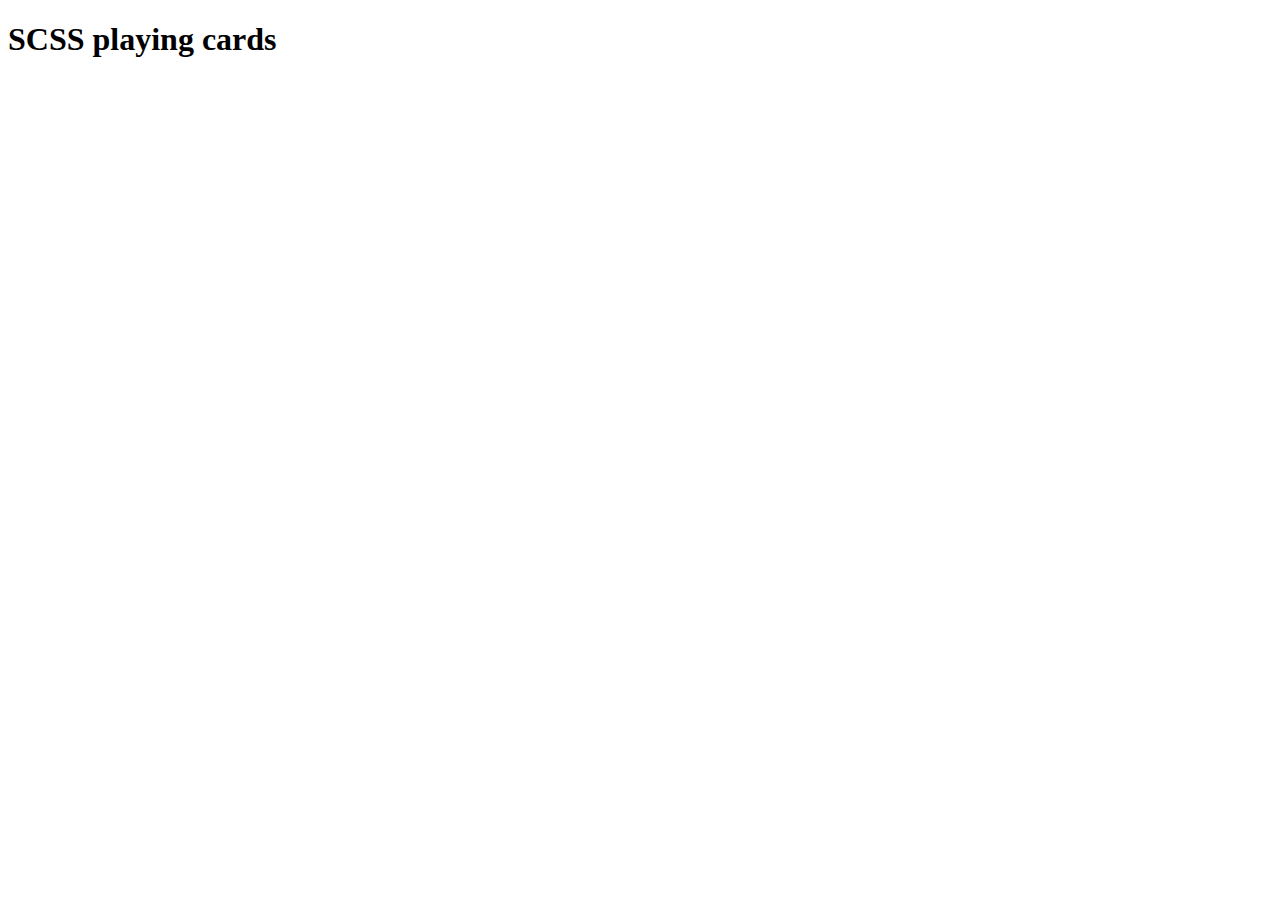
==== commit 23a0d2f7: "Fix path." ====
--- a/index.html
+++ b/index.html
@@ -1,802 +1,802 @@
 <!DOCTYPE html>
 <html lang="en">
-<head>
-	<meta charset="utf-8" />
-	<title>SCSS playing cards</title>
-	<link rel="stylesheet" href="css/style.css" media="all" />
-</head>
-	<body>
-	<h1>SCSS playing cards</h1>
-
-	<div id="table">
-		<div id="cards">
-		<!-- club -->
-		<div class="b-card two club fourColour">
-			<div class="b-card-front">
-				<div class="b-card-corner top"></div>
-
-				<div class="b-card-leftOuterStrut"></div>
-				<div class="b-card-leftInnerStrut"></div>
-				<div class="b-card-middleOuterStrut"></div>
-				<div class="b-card-middleInnerStrut"></div>
-				<div class="b-card-rightInnerStrut"></div>
-				<div class="b-card-rightOuterStrut"></div>
-
-				<div class="b-card-corner bottom"></div>
-			</div>
-		</div>
-
-		<div class="b-card three club fourColour">
-			<div class="b-card-front">
-				<div class="b-card-corner top"></div>
-
-				<div class="b-card-leftOuterStrut"></div>
-				<div class="b-card-leftInnerStrut"></div>
-				<div class="b-card-middleOuterStrut"></div>
-				<div class="b-card-middleInnerStrut"></div>
-				<div class="b-card-rightInnerStrut"></div>
-				<div class="b-card-rightOuterStrut"></div>
-
-				<div class="b-card-corner bottom"></div>
-			</div>
-		</div>
-
-		<div class="b-card four club fourColour">
-			<div class="b-card-front">
-				<div class="b-card-corner top"></div>
-
-				<div class="b-card-leftOuterStrut"></div>
-				<div class="b-card-leftInnerStrut"></div>
-				<div class="b-card-middleOuterStrut"></div>
-				<div class="b-card-middleInnerStrut"></div>
-				<div class="b-card-rightInnerStrut"></div>
-				<div class="b-card-rightOuterStrut"></div>
-
-				<div class="b-card-corner bottom"></div>
-			</div>
-		</div>
-
-		<div class="b-card five club fourColour">
-			<div class="b-card-front">
-				<div class="b-card-corner top"></div>
-
-				<div class="b-card-leftOuterStrut"></div>
-				<div class="b-card-leftInnerStrut"></div>
-				<div class="b-card-middleOuterStrut"></div>
-				<div class="b-card-middleInnerStrut"></div>
-				<div class="b-card-rightInnerStrut"></div>
-				<div class="b-card-rightOuterStrut"></div>
-
-				<div class="b-card-corner bottom"></div>
-			</div>
-		</div>
-
-		<div class="b-card six club fourColour">
-			<div class="b-card-front">
-				<div class="b-card-corner top"></div>
-
-				<div class="b-card-leftOuterStrut"></div>
-				<div class="b-card-leftInnerStrut"></div>
-				<div class="b-card-middleOuterStrut"></div>
-				<div class="b-card-middleInnerStrut"></div>
-				<div class="b-card-rightInnerStrut"></div>
-				<div class="b-card-rightOuterStrut"></div>
-
-				<div class="b-card-corner bottom"></div>
-			</div>
-		</div>
-
-		<div class="b-card seven club fourColour">
-			<div class="b-card-front">
-				<div class="b-card-corner top"></div>
-
-				<div class="b-card-leftOuterStrut"></div>
-				<div class="b-card-leftInnerStrut"></div>
-				<div class="b-card-middleOuterStrut"></div>
-				<div class="b-card-middleInnerStrut"></div>
-				<div class="b-card-rightInnerStrut"></div>
-				<div class="b-card-rightOuterStrut"></div>
-
-				<div class="b-card-corner bottom"></div>
-			</div>
-		</div>
-
-		<div class="b-card eight club fourColour">
-			<div class="b-card-front">
-				<div class="b-card-corner top"></div>
-
-				<div class="b-card-leftOuterStrut"></div>
-				<div class="b-card-leftInnerStrut"></div>
-				<div class="b-card-middleOuterStrut"></div>
-				<div class="b-card-middleInnerStrut"></div>
-				<div class="b-card-rightInnerStrut"></div>
-				<div class="b-card-rightOuterStrut"></div>
-
-				<div class="b-card-corner bottom"></div>
-			</div>
-		</div>
-
-		<div class="b-card nine club fourColour">
-			<div class="b-card-front">
-				<div class="b-card-corner top"></div>
-
-				<div class="b-card-leftOuterStrut"></div>
-				<div class="b-card-leftInnerStrut"></div>
-				<div class="b-card-middleOuterStrut"></div>
-				<div class="b-card-middleInnerStrut"></div>
-				<div class="b-card-rightInnerStrut"></div>
-				<div class="b-card-rightOuterStrut"></div>
-
-				<div class="b-card-corner bottom"></div>
-			</div>
-		</div>
-
-		<div class="b-card ten club fourColour">
-			<div class="b-card-front">
-				<div class="b-card-corner top"></div>
-
-				<div class="b-card-leftOuterStrut"></div>
-				<div class="b-card-leftInnerStrut"></div>
-				<div class="b-card-middleOuterStrut"></div>
-				<div class="b-card-middleInnerStrut"></div>
-				<div class="b-card-rightInnerStrut"></div>
-				<div class="b-card-rightOuterStrut"></div>
-
-				<div class="b-card-corner bottom"></div>
-			</div>
-		</div>
-
-		<div class="b-card jack club fourColour">
-			<div class="b-card-front">
-				<div class="b-card-corner top"></div>
-
-				<div class="b-card-leftOuterStrut"></div>
-				<div class="b-card-leftInnerStrut"></div>
-				<div class="b-card-middleOuterStrut"></div>
-				<div class="b-card-middleInnerStrut"></div>
-				<div class="b-card-rightInnerStrut"></div>
-				<div class="b-card-rightOuterStrut"></div>
-
-				<div class="b-card-corner bottom"></div>
-			</div>
-		</div>
-
-		<div class="b-card queen club fourColour">
-			<div class="b-card-front">
-				<div class="b-card-corner top"></div>
-
-				<div class="b-card-leftOuterStrut"></div>
-				<div class="b-card-leftInnerStrut"></div>
-				<div class="b-card-middleOuterStrut"></div>
-				<div class="b-card-middleInnerStrut"></div>
-				<div class="b-card-rightInnerStrut"></div>
-				<div class="b-card-rightOuterStrut"></div>
-
-				<div class="b-card-corner bottom"></div>
-			</div>
-		</div>
-
-		<div class="b-card king club fourColour">
-			<div class="b-card-front">
-				<div class="b-card-corner top"></div>
-
-				<div class="b-card-leftOuterStrut"></div>
-				<div class="b-card-leftInnerStrut"></div>
-				<div class="b-card-middleOuterStrut"></div>
-				<div class="b-card-middleInnerStrut"></div>
-				<div class="b-card-rightInnerStrut"></div>
-				<div class="b-card-rightOuterStrut"></div>
-
-				<div class="b-card-corner bottom"></div>
-			</div>
-		</div>
-
-		<div class="b-card ace club fourColour">
-			<div class="b-card-front">
-				<div class="b-card-corner top"></div>
-
-				<div class="b-card-leftOuterStrut"></div>
-				<div class="b-card-leftInnerStrut"></div>
-				<div class="b-card-middleOuterStrut"></div>
-				<div class="b-card-middleInnerStrut"></div>
-				<div class="b-card-rightInnerStrut"></div>
-				<div class="b-card-rightOuterStrut"></div>
-
-				<div class="b-card-corner bottom"></div>
-			</div>
-		</div>
-
-		<!-- heart -->
-		<div class="b-card two heart fourColour">
-			<div class="b-card-front">
-				<div class="b-card-corner top"></div>
-
-				<div class="b-card-leftOuterStrut"></div>
-				<div class="b-card-leftInnerStrut"></div>
-				<div class="b-card-middleOuterStrut"></div>
-				<div class="b-card-middleInnerStrut"></div>
-				<div class="b-card-rightInnerStrut"></div>
-				<div class="b-card-rightOuterStrut"></div>
-
-				<div class="b-card-corner bottom"></div>
-			</div>
-		</div>
-
-		<div class="b-card three heart fourColour">
-			<div class="b-card-front">
-				<div class="b-card-corner top"></div>
-
-				<div class="b-card-leftOuterStrut"></div>
-				<div class="b-card-leftInnerStrut"></div>
-				<div class="b-card-middleOuterStrut"></div>
-				<div class="b-card-middleInnerStrut"></div>
-				<div class="b-card-rightInnerStrut"></div>
-				<div class="b-card-rightOuterStrut"></div>
-
-				<div class="b-card-corner bottom"></div>
-			</div>
-		</div>
-
-		<div class="b-card four heart fourColour">
-			<div class="b-card-front">
-				<div class="b-card-corner top"></div>
-
-				<div class="b-card-leftOuterStrut"></div>
-				<div class="b-card-leftInnerStrut"></div>
-				<div class="b-card-middleOuterStrut"></div>
-				<div class="b-card-middleInnerStrut"></div>
-				<div class="b-card-rightInnerStrut"></div>
-				<div class="b-card-rightOuterStrut"></div>
-
-				<div class="b-card-corner bottom"></div>
-			</div>
-		</div>
-
-		<div class="b-card five heart fourColour">
-			<div class="b-card-front">
-				<div class="b-card-corner top"></div>
-
-				<div class="b-card-leftOuterStrut"></div>
-				<div class="b-card-leftInnerStrut"></div>
-				<div class="b-card-middleOuterStrut"></div>
-				<div class="b-card-middleInnerStrut"></div>
-				<div class="b-card-rightInnerStrut"></div>
-				<div class="b-card-rightOuterStrut"></div>
-
-				<div class="b-card-corner bottom"></div>
-			</div>
-		</div>
-
-		<div class="b-card six heart fourColour">
-			<div class="b-card-front">
-				<div class="b-card-corner top"></div>
-
-				<div class="b-card-leftOuterStrut"></div>
-				<div class="b-card-leftInnerStrut"></div>
-				<div class="b-card-middleOuterStrut"></div>
-				<div class="b-card-middleInnerStrut"></div>
-				<div class="b-card-rightInnerStrut"></div>
-				<div class="b-card-rightOuterStrut"></div>
-
-				<div class="b-card-corner bottom"></div>
-			</div>
-		</div>
-
-		<div class="b-card seven heart fourColour">
-			<div class="b-card-front">
-				<div class="b-card-corner top"></div>
-
-				<div class="b-card-leftOuterStrut"></div>
-				<div class="b-card-leftInnerStrut"></div>
-				<div class="b-card-middleOuterStrut"></div>
-				<div class="b-card-middleInnerStrut"></div>
-				<div class="b-card-rightInnerStrut"></div>
-				<div class="b-card-rightOuterStrut"></div>
-
-				<div class="b-card-corner bottom"></div>
-			</div>
-		</div>
-
-		<div class="b-card eight heart fourColour">
-			<div class="b-card-front">
-				<div class="b-card-corner top"></div>
-
-				<div class="b-card-leftOuterStrut"></div>
-				<div class="b-card-leftInnerStrut"></div>
-				<div class="b-card-middleOuterStrut"></div>
-				<div class="b-card-middleInnerStrut"></div>
-				<div class="b-card-rightInnerStrut"></div>
-				<div class="b-card-rightOuterStrut"></div>
-
-				<div class="b-card-corner bottom"></div>
-			</div>
-		</div>
-
-		<div class="b-card nine heart fourColour">
-			<div class="b-card-front">
-				<div class="b-card-corner top"></div>
-
-				<div class="b-card-leftOuterStrut"></div>
-				<div class="b-card-leftInnerStrut"></div>
-				<div class="b-card-middleOuterStrut"></div>
-				<div class="b-card-middleInnerStrut"></div>
-				<div class="b-card-rightInnerStrut"></div>
-				<div class="b-card-rightOuterStrut"></div>
-
-				<div class="b-card-corner bottom"></div>
-			</div>
-		</div>
-
-		<div class="b-card ten heart fourColour">
-			<div class="b-card-front">
-				<div class="b-card-corner top"></div>
-
-				<div class="b-card-leftOuterStrut"></div>
-				<div class="b-card-leftInnerStrut"></div>
-				<div class="b-card-middleOuterStrut"></div>
-				<div class="b-card-middleInnerStrut"></div>
-				<div class="b-card-rightInnerStrut"></div>
-				<div class="b-card-rightOuterStrut"></div>
-
-				<div class="b-card-corner bottom"></div>
-			</div>
-		</div>
-
-		<div class="b-card jack heart fourColour">
-			<div class="b-card-front">
-				<div class="b-card-corner top"></div>
-
-				<div class="b-card-leftOuterStrut"></div>
-				<div class="b-card-leftInnerStrut"></div>
-				<div class="b-card-middleOuterStrut"></div>
-				<div class="b-card-middleInnerStrut"></div>
-				<div class="b-card-rightInnerStrut"></div>
-				<div class="b-card-rightOuterStrut"></div>
-
-				<div class="b-card-corner bottom"></div>
-			</div>
-		</div>
-
-		<div class="b-card queen heart fourColour">
-			<div class="b-card-front">
-				<div class="b-card-corner top"></div>
-
-				<div class="b-card-leftOuterStrut"></div>
-				<div class="b-card-leftInnerStrut"></div>
-				<div class="b-card-middleOuterStrut"></div>
-				<div class="b-card-middleInnerStrut"></div>
-				<div class="b-card-rightInnerStrut"></div>
-				<div class="b-card-rightOuterStrut"></div>
-
-				<div class="b-card-corner bottom"></div>
-			</div>
-		</div>
-
-		<div class="b-card king heart fourColour">
-			<div class="b-card-front">
-				<div class="b-card-corner top"></div>
-
-				<div class="b-card-leftOuterStrut"></div>
-				<div class="b-card-leftInnerStrut"></div>
-				<div class="b-card-middleOuterStrut"></div>
-				<div class="b-card-middleInnerStrut"></div>
-				<div class="b-card-rightInnerStrut"></div>
-				<div class="b-card-rightOuterStrut"></div>
-
-				<div class="b-card-corner bottom"></div>
-			</div>
-		</div>
-
-		<div class="b-card ace heart fourColour">
-			<div class="b-card-front">
-				<div class="b-card-corner top"></div>
-
-				<div class="b-card-leftOuterStrut"></div>
-				<div class="b-card-leftInnerStrut"></div>
-				<div class="b-card-middleOuterStrut"></div>
-				<div class="b-card-middleInnerStrut"></div>
-				<div class="b-card-rightInnerStrut"></div>
-				<div class="b-card-rightOuterStrut"></div>
-
-				<div class="b-card-corner bottom"></div>
-			</div>
-		</div>
-
-		<!-- spade -->
-		<div class="b-card two spade fourColour">
-			<div class="b-card-front">
-				<div class="b-card-corner top"></div>
-
-				<div class="b-card-leftOuterStrut"></div>
-				<div class="b-card-leftInnerStrut"></div>
-				<div class="b-card-middleOuterStrut"></div>
-				<div class="b-card-middleInnerStrut"></div>
-				<div class="b-card-rightInnerStrut"></div>
-				<div class="b-card-rightOuterStrut"></div>
-
-				<div class="b-card-corner bottom"></div>
-			</div>
-		</div>
-
-		<div class="b-card three spade fourColour">
-			<div class="b-card-front">
-				<div class="b-card-corner top"></div>
-
-				<div class="b-card-leftOuterStrut"></div>
-				<div class="b-card-leftInnerStrut"></div>
-				<div class="b-card-middleOuterStrut"></div>
-				<div class="b-card-middleInnerStrut"></div>
-				<div class="b-card-rightInnerStrut"></div>
-				<div class="b-card-rightOuterStrut"></div>
-
-				<div class="b-card-corner bottom"></div>
-			</div>
-		</div>
-
-		<div class="b-card four spade fourColour">
-			<div class="b-card-front">
-				<div class="b-card-corner top"></div>
-
-				<div class="b-card-leftOuterStrut"></div>
-				<div class="b-card-leftInnerStrut"></div>
-				<div class="b-card-middleOuterStrut"></div>
-				<div class="b-card-middleInnerStrut"></div>
-				<div class="b-card-rightInnerStrut"></div>
-				<div class="b-card-rightOuterStrut"></div>
-
-				<div class="b-card-corner bottom"></div>
-			</div>
-		</div>
-
-		<div class="b-card five spade fourColour">
-			<div class="b-card-front">
-				<div class="b-card-corner top"></div>
-
-				<div class="b-card-leftOuterStrut"></div>
-				<div class="b-card-leftInnerStrut"></div>
-				<div class="b-card-middleOuterStrut"></div>
-				<div class="b-card-middleInnerStrut"></div>
-				<div class="b-card-rightInnerStrut"></div>
-				<div class="b-card-rightOuterStrut"></div>
-
-				<div class="b-card-corner bottom"></div>
-			</div>
-		</div>
-
-		<div class="b-card six spade fourColour">
-			<div class="b-card-front">
-				<div class="b-card-corner top"></div>
-
-				<div class="b-card-leftOuterStrut"></div>
-				<div class="b-card-leftInnerStrut"></div>
-				<div class="b-card-middleOuterStrut"></div>
-				<div class="b-card-middleInnerStrut"></div>
-				<div class="b-card-rightInnerStrut"></div>
-				<div class="b-card-rightOuterStrut"></div>
-
-				<div class="b-card-corner bottom"></div>
-			</div>
-		</div>
-
-		<div class="b-card seven spade fourColour">
-			<div class="b-card-front">
-				<div class="b-card-corner top"></div>
-
-				<div class="b-card-leftOuterStrut"></div>
-				<div class="b-card-leftInnerStrut"></div>
-				<div class="b-card-middleOuterStrut"></div>
-				<div class="b-card-middleInnerStrut"></div>
-				<div class="b-card-rightInnerStrut"></div>
-				<div class="b-card-rightOuterStrut"></div>
-
-				<div class="b-card-corner bottom"></div>
-			</div>
-		</div>
-
-		<div class="b-card eight spade fourColour">
-			<div class="b-card-front">
-				<div class="b-card-corner top"></div>
-
-				<div class="b-card-leftOuterStrut"></div>
-				<div class="b-card-leftInnerStrut"></div>
-				<div class="b-card-middleOuterStrut"></div>
-				<div class="b-card-middleInnerStrut"></div>
-				<div class="b-card-rightInnerStrut"></div>
-				<div class="b-card-rightOuterStrut"></div>
-
-				<div class="b-card-corner bottom"></div>
-			</div>
-		</div>
-
-		<div class="b-card nine spade fourColour">
-			<div class="b-card-front">
-				<div class="b-card-corner top"></div>
-
-				<div class="b-card-leftOuterStrut"></div>
-				<div class="b-card-leftInnerStrut"></div>
-				<div class="b-card-middleOuterStrut"></div>
-				<div class="b-card-middleInnerStrut"></div>
-				<div class="b-card-rightInnerStrut"></div>
-				<div class="b-card-rightOuterStrut"></div>
-
-				<div class="b-card-corner bottom"></div>
-			</div>
-		</div>
-
-		<div class="b-card ten spade fourColour">
-			<div class="b-card-front">
-				<div class="b-card-corner top"></div>
-
-				<div class="b-card-leftOuterStrut"></div>
-				<div class="b-card-leftInnerStrut"></div>
-				<div class="b-card-middleOuterStrut"></div>
-				<div class="b-card-middleInnerStrut"></div>
-				<div class="b-card-rightInnerStrut"></div>
-				<div class="b-card-rightOuterStrut"></div>
-
-				<div class="b-card-corner bottom"></div>
-			</div>
-		</div>
-
-		<div class="b-card jack spade fourColour">
-			<div class="b-card-front">
-				<div class="b-card-corner top"></div>
-
-				<div class="b-card-leftOuterStrut"></div>
-				<div class="b-card-leftInnerStrut"></div>
-				<div class="b-card-middleOuterStrut"></div>
-				<div class="b-card-middleInnerStrut"></div>
-				<div class="b-card-rightInnerStrut"></div>
-				<div class="b-card-rightOuterStrut"></div>
-
-				<div class="b-card-corner bottom"></div>
-			</div>
-		</div>
-
-		<div class="b-card queen spade fourColour">
-			<div class="b-card-front">
-				<div class="b-card-corner top"></div>
-
-				<div class="b-card-leftOuterStrut"></div>
-				<div class="b-card-leftInnerStrut"></div>
-				<div class="b-card-middleOuterStrut"></div>
-				<div class="b-card-middleInnerStrut"></div>
-				<div class="b-card-rightInnerStrut"></div>
-				<div class="b-card-rightOuterStrut"></div>
-
-				<div class="b-card-corner bottom"></div>
-			</div>
-		</div>
-
-		<div class="b-card king spade fourColour">
-			<div class="b-card-front">
-				<div class="b-card-corner top"></div>
-
-				<div class="b-card-leftOuterStrut"></div>
-				<div class="b-card-leftInnerStrut"></div>
-				<div class="b-card-middleOuterStrut"></div>
-				<div class="b-card-middleInnerStrut"></div>
-				<div class="b-card-rightInnerStrut"></div>
-				<div class="b-card-rightOuterStrut"></div>
-
-				<div class="b-card-corner bottom"></div>
-			</div>
-		</div>
-
-		<div class="b-card ace spade fourColour">
-			<div class="b-card-front">
-				<div class="b-card-corner top"></div>
-
-				<div class="b-card-leftOuterStrut"></div>
-				<div class="b-card-leftInnerStrut"></div>
-				<div class="b-card-middleOuterStrut"></div>
-				<div class="b-card-middleInnerStrut"></div>
-				<div class="b-card-rightInnerStrut"></div>
-				<div class="b-card-rightOuterStrut"></div>
-
-				<div class="b-card-corner bottom"></div>
-			</div>
-		</div>
-
-		<!-- diamond -->
-		<div class="b-card two diamond fourColour">
-			<div class="b-card-front">
-				<div class="b-card-corner top"></div>
-
-				<div class="b-card-leftOuterStrut"></div>
-				<div class="b-card-leftInnerStrut"></div>
-				<div class="b-card-middleOuterStrut"></div>
-				<div class="b-card-middleInnerStrut"></div>
-				<div class="b-card-rightInnerStrut"></div>
-				<div class="b-card-rightOuterStrut"></div>
-
-				<div class="b-card-corner bottom"></div>
-			</div>
-		</div>
-
-		<div class="b-card three diamond fourColour">
-			<div class="b-card-front">
-				<div class="b-card-corner top"></div>
-
-				<div class="b-card-leftOuterStrut"></div>
-				<div class="b-card-leftInnerStrut"></div>
-				<div class="b-card-middleOuterStrut"></div>
-				<div class="b-card-middleInnerStrut"></div>
-				<div class="b-card-rightInnerStrut"></div>
-				<div class="b-card-rightOuterStrut"></div>
-
-				<div class="b-card-corner bottom"></div>
-			</div>
-		</div>
-
-		<div class="b-card four diamond fourColour">
-			<div class="b-card-front">
-				<div class="b-card-corner top"></div>
-
-				<div class="b-card-leftOuterStrut"></div>
-				<div class="b-card-leftInnerStrut"></div>
-				<div class="b-card-middleOuterStrut"></div>
-				<div class="b-card-middleInnerStrut"></div>
-				<div class="b-card-rightInnerStrut"></div>
-				<div class="b-card-rightOuterStrut"></div>
-
-				<div class="b-card-corner bottom"></div>
-			</div>
-		</div>
-
-		<div class="b-card five diamond fourColour">
-			<div class="b-card-front">
-				<div class="b-card-corner top"></div>
-
-				<div class="b-card-leftOuterStrut"></div>
-				<div class="b-card-leftInnerStrut"></div>
-				<div class="b-card-middleOuterStrut"></div>
-				<div class="b-card-middleInnerStrut"></div>
-				<div class="b-card-rightInnerStrut"></div>
-				<div class="b-card-rightOuterStrut"></div>
-
-				<div class="b-card-corner bottom"></div>
-			</div>
-		</div>
-
-		<div class="b-card six diamond fourColour">
-			<div class="b-card-front">
-				<div class="b-card-corner top"></div>
-
-				<div class="b-card-leftOuterStrut"></div>
-				<div class="b-card-leftInnerStrut"></div>
-				<div class="b-card-middleOuterStrut"></div>
-				<div class="b-card-middleInnerStrut"></div>
-				<div class="b-card-rightInnerStrut"></div>
-				<div class="b-card-rightOuterStrut"></div>
-
-				<div class="b-card-corner bottom"></div>
-			</div>
-		</div>
-
-		<div class="b-card seven diamond fourColour">
-			<div class="b-card-front">
-				<div class="b-card-corner top"></div>
-
-				<div class="b-card-leftOuterStrut"></div>
-				<div class="b-card-leftInnerStrut"></div>
-				<div class="b-card-middleOuterStrut"></div>
-				<div class="b-card-middleInnerStrut"></div>
-				<div class="b-card-rightInnerStrut"></div>
-				<div class="b-card-rightOuterStrut"></div>
-
-				<div class="b-card-corner bottom"></div>
-			</div>
-		</div>
-
-		<div class="b-card eight diamond fourColour">
-			<div class="b-card-front">
-				<div class="b-card-corner top"></div>
-
-				<div class="b-card-leftOuterStrut"></div>
-				<div class="b-card-leftInnerStrut"></div>
-				<div class="b-card-middleOuterStrut"></div>
-				<div class="b-card-middleInnerStrut"></div>
-				<div class="b-card-rightInnerStrut"></div>
-				<div class="b-card-rightOuterStrut"></div>
-
-				<div class="b-card-corner bottom"></div>
-			</div>
-		</div>
-
-		<div class="b-card nine diamond fourColour">
-			<div class="b-card-front">
-				<div class="b-card-corner top"></div>
-
-				<div class="b-card-leftOuterStrut"></div>
-				<div class="b-card-leftInnerStrut"></div>
-				<div class="b-card-middleOuterStrut"></div>
-				<div class="b-card-middleInnerStrut"></div>
-				<div class="b-card-rightInnerStrut"></div>
-				<div class="b-card-rightOuterStrut"></div>
-
-				<div class="b-card-corner bottom"></div>
-			</div>
-		</div>
-
-		<div class="b-card ten diamond fourColour">
-			<div class="b-card-front">
-				<div class="b-card-corner top"></div>
-
-				<div class="b-card-leftOuterStrut"></div>
-				<div class="b-card-leftInnerStrut"></div>
-				<div class="b-card-middleOuterStrut"></div>
-				<div class="b-card-middleInnerStrut"></div>
-				<div class="b-card-rightInnerStrut"></div>
-				<div class="b-card-rightOuterStrut"></div>
-
-				<div class="b-card-corner bottom"></div>
-			</div>
-		</div>
-
-		<div class="b-card jack diamond fourColour">
-			<div class="b-card-front">
-				<div class="b-card-corner top"></div>
-
-				<div class="b-card-leftOuterStrut"></div>
-				<div class="b-card-leftInnerStrut"></div>
-				<div class="b-card-middleOuterStrut"></div>
-				<div class="b-card-middleInnerStrut"></div>
-				<div class="b-card-rightInnerStrut"></div>
-				<div class="b-card-rightOuterStrut"></div>
-
-				<div class="b-card-corner bottom"></div>
-			</div>
-		</div>
-
-		<div class="b-card queen diamond fourColour">
-			<div class="b-card-front">
-				<div class="b-card-corner top"></div>
-
-				<div class="b-card-leftOuterStrut"></div>
-				<div class="b-card-leftInnerStrut"></div>
-				<div class="b-card-middleOuterStrut"></div>
-				<div class="b-card-middleInnerStrut"></div>
-				<div class="b-card-rightInnerStrut"></div>
-				<div class="b-card-rightOuterStrut"></div>
-
-				<div class="b-card-corner bottom"></div>
-			</div>
-		</div>
-
-		<div class="b-card king diamond fourColour">
-			<div class="b-card-front">
-				<div class="b-card-corner top"></div>
-
-				<div class="b-card-leftOuterStrut"></div>
-				<div class="b-card-leftInnerStrut"></div>
-				<div class="b-card-middleOuterStrut"></div>
-				<div class="b-card-middleInnerStrut"></div>
-				<div class="b-card-rightInnerStrut"></div>
-				<div class="b-card-rightOuterStrut"></div>
-
-				<div class="b-card-corner bottom"></div>
-			</div>
-		</div>
-
-		<div class="b-card ace diamond fourColour">
-			<div class="b-card-front">
-				<div class="b-card-corner top"></div>
-
-				<div class="b-card-leftOuterStrut"></div>
-				<div class="b-card-leftInnerStrut"></div>
-				<div class="b-card-middleOuterStrut"></div>
-				<div class="b-card-middleInnerStrut"></div>
-				<div class="b-card-rightInnerStrut"></div>
-				<div class="b-card-rightOuterStrut"></div>
-
-				<div class="b-card-corner bottom"></div>
-			</div>
-		</div>
-
-		<br class="clear" />
-		</div><!-- #cards -->
-
-	</div><!-- #table -->
-</body>
+  <head>
+    <meta charset="utf-8" />
+    <title>SCSS playing cards</title>
+    <link rel="stylesheet" href="generated-styles/style.css" media="all" />
+  </head>
+  <body>
+    <h1>SCSS playing cards</h1>
+
+    <div id="table">
+      <div id="cards">
+        <!-- club -->
+        <div class="b-card two club fourColour">
+          <div class="b-card-front">
+            <div class="b-card-corner top"></div>
+
+            <div class="b-card-leftOuterStrut"></div>
+            <div class="b-card-leftInnerStrut"></div>
+            <div class="b-card-middleOuterStrut"></div>
+            <div class="b-card-middleInnerStrut"></div>
+            <div class="b-card-rightInnerStrut"></div>
+            <div class="b-card-rightOuterStrut"></div>
+
+            <div class="b-card-corner bottom"></div>
+          </div>
+        </div>
+        
+        <div class="b-card three club fourColour">
+          <div class="b-card-front">
+            <div class="b-card-corner top"></div>
+
+            <div class="b-card-leftOuterStrut"></div>
+            <div class="b-card-leftInnerStrut"></div>
+            <div class="b-card-middleOuterStrut"></div>
+            <div class="b-card-middleInnerStrut"></div>
+            <div class="b-card-rightInnerStrut"></div>
+            <div class="b-card-rightOuterStrut"></div>
+
+            <div class="b-card-corner bottom"></div>
+          </div>
+        </div>
+        
+        <div class="b-card four club fourColour">
+         <div class="b-card-front">
+            <div class="b-card-corner top"></div>
+
+            <div class="b-card-leftOuterStrut"></div>
+            <div class="b-card-leftInnerStrut"></div>
+            <div class="b-card-middleOuterStrut"></div>
+            <div class="b-card-middleInnerStrut"></div>
+            <div class="b-card-rightInnerStrut"></div>
+            <div class="b-card-rightOuterStrut"></div>
+
+            <div class="b-card-corner bottom"></div>
+          </div>
+        </div>
+        
+        <div class="b-card five club fourColour">
+          <div class="b-card-front">
+            <div class="b-card-corner top"></div>
+
+            <div class="b-card-leftOuterStrut"></div>
+            <div class="b-card-leftInnerStrut"></div>
+            <div class="b-card-middleOuterStrut"></div>
+            <div class="b-card-middleInnerStrut"></div>
+            <div class="b-card-rightInnerStrut"></div>
+            <div class="b-card-rightOuterStrut"></div>
+
+            <div class="b-card-corner bottom"></div>
+          </div>
+        </div>
+        
+        <div class="b-card six club fourColour">
+          <div class="b-card-front">
+           <div class="b-card-corner top"></div>
+
+            <div class="b-card-leftOuterStrut"></div>
+            <div class="b-card-leftInnerStrut"></div>
+            <div class="b-card-middleOuterStrut"></div>
+            <div class="b-card-middleInnerStrut"></div>
+            <div class="b-card-rightInnerStrut"></div>
+            <div class="b-card-rightOuterStrut"></div>
+
+            <div class="b-card-corner bottom"></div>
+          </div>
+        </div>
+        
+        <div class="b-card seven club fourColour">
+          <div class="b-card-front">
+           <div class="b-card-corner top"></div>
+
+            <div class="b-card-leftOuterStrut"></div>
+            <div class="b-card-leftInnerStrut"></div>
+            <div class="b-card-middleOuterStrut"></div>
+            <div class="b-card-middleInnerStrut"></div>
+            <div class="b-card-rightInnerStrut"></div>
+            <div class="b-card-rightOuterStrut"></div>
+
+            <div class="b-card-corner bottom"></div>
+          </div>
+        </div>
+        
+        <div class="b-card eight club fourColour">
+          <div class="b-card-front">
+           <div class="b-card-corner top"></div>
+
+            <div class="b-card-leftOuterStrut"></div>
+            <div class="b-card-leftInnerStrut"></div>
+            <div class="b-card-middleOuterStrut"></div>
+            <div class="b-card-middleInnerStrut"></div>
+            <div class="b-card-rightInnerStrut"></div>
+            <div class="b-card-rightOuterStrut"></div>
+
+            <div class="b-card-corner bottom"></div>
+          </div>
+        </div>
+        
+        <div class="b-card nine club fourColour">
+          <div class="b-card-front">
+           <div class="b-card-corner top"></div>
+
+            <div class="b-card-leftOuterStrut"></div>
+            <div class="b-card-leftInnerStrut"></div>
+            <div class="b-card-middleOuterStrut"></div>
+            <div class="b-card-middleInnerStrut"></div>
+            <div class="b-card-rightInnerStrut"></div>
+            <div class="b-card-rightOuterStrut"></div>
+
+            <div class="b-card-corner bottom"></div>
+          </div>
+        </div>
+        
+        <div class="b-card ten club fourColour">
+          <div class="b-card-front">
+           <div class="b-card-corner top"></div>
+
+            <div class="b-card-leftOuterStrut"></div>
+            <div class="b-card-leftInnerStrut"></div>
+            <div class="b-card-middleOuterStrut"></div>
+            <div class="b-card-middleInnerStrut"></div>
+            <div class="b-card-rightInnerStrut"></div>
+            <div class="b-card-rightOuterStrut"></div>
+
+            <div class="b-card-corner bottom"></div>
+          </div>
+        </div>
+        
+        <div class="b-card jack club fourColour">
+          <div class="b-card-front">
+           <div class="b-card-corner top"></div>
+
+            <div class="b-card-leftOuterStrut"></div>
+            <div class="b-card-leftInnerStrut"></div>
+            <div class="b-card-middleOuterStrut"></div>
+            <div class="b-card-middleInnerStrut"></div>
+            <div class="b-card-rightInnerStrut"></div>
+            <div class="b-card-rightOuterStrut"></div>
+
+            <div class="b-card-corner bottom"></div>
+          </div>
+        </div>
+        
+        <div class="b-card queen club fourColour">
+           <div class="b-card-front">
+           <div class="b-card-corner top"></div>
+
+            <div class="b-card-leftOuterStrut"></div>
+            <div class="b-card-leftInnerStrut"></div>
+            <div class="b-card-middleOuterStrut"></div>
+            <div class="b-card-middleInnerStrut"></div>
+            <div class="b-card-rightInnerStrut"></div>
+            <div class="b-card-rightOuterStrut"></div>
+
+            <div class="b-card-corner bottom"></div>
+          </div>
+        </div>
+        
+        <div class="b-card king club fourColour">
+          <div class="b-card-front">
+           <div class="b-card-corner top"></div>
+
+            <div class="b-card-leftOuterStrut"></div>
+            <div class="b-card-leftInnerStrut"></div>
+            <div class="b-card-middleOuterStrut"></div>
+            <div class="b-card-middleInnerStrut"></div>
+            <div class="b-card-rightInnerStrut"></div>
+            <div class="b-card-rightOuterStrut"></div>
+
+            <div class="b-card-corner bottom"></div>
+          </div>
+        </div>
+        
+        <div class="b-card ace club fourColour">
+          <div class="b-card-front">
+           <div class="b-card-corner top"></div>
+
+            <div class="b-card-leftOuterStrut"></div>
+            <div class="b-card-leftInnerStrut"></div>
+            <div class="b-card-middleOuterStrut"></div>
+            <div class="b-card-middleInnerStrut"></div>
+            <div class="b-card-rightInnerStrut"></div>
+            <div class="b-card-rightOuterStrut"></div>
+
+            <div class="b-card-corner bottom"></div>
+          </div>
+        </div>
+
+        <!-- heart -->
+        <div class="b-card two heart fourColour">
+          <div class="b-card-front">
+           <div class="b-card-corner top"></div>
+
+            <div class="b-card-leftOuterStrut"></div>
+            <div class="b-card-leftInnerStrut"></div>
+            <div class="b-card-middleOuterStrut"></div>
+            <div class="b-card-middleInnerStrut"></div>
+            <div class="b-card-rightInnerStrut"></div>
+            <div class="b-card-rightOuterStrut"></div>
+
+            <div class="b-card-corner bottom"></div>
+          </div>
+        </div>
+        
+        <div class="b-card three heart fourColour">
+          <div class="b-card-front">
+           <div class="b-card-corner top"></div>
+
+            <div class="b-card-leftOuterStrut"></div>
+            <div class="b-card-leftInnerStrut"></div>
+            <div class="b-card-middleOuterStrut"></div>
+            <div class="b-card-middleInnerStrut"></div>
+            <div class="b-card-rightInnerStrut"></div>
+            <div class="b-card-rightOuterStrut"></div>
+
+            <div class="b-card-corner bottom"></div>
+          </div>
+        </div>
+        
+        <div class="b-card four heart fourColour">
+          <div class="b-card-front">
+           <div class="b-card-corner top"></div>
+
+            <div class="b-card-leftOuterStrut"></div>
+            <div class="b-card-leftInnerStrut"></div>
+            <div class="b-card-middleOuterStrut"></div>
+            <div class="b-card-middleInnerStrut"></div>
+            <div class="b-card-rightInnerStrut"></div>
+            <div class="b-card-rightOuterStrut"></div>
+
+            <div class="b-card-corner bottom"></div>
+          </div>
+        </div>
+        
+        <div class="b-card five heart fourColour">
+          <div class="b-card-front">
+           <div class="b-card-corner top"></div>
+
+            <div class="b-card-leftOuterStrut"></div>
+            <div class="b-card-leftInnerStrut"></div>
+            <div class="b-card-middleOuterStrut"></div>
+            <div class="b-card-middleInnerStrut"></div>
+            <div class="b-card-rightInnerStrut"></div>
+            <div class="b-card-rightOuterStrut"></div>
+
+            <div class="b-card-corner bottom"></div>
+          </div>
+        </div>
+        
+        <div class="b-card six heart fourColour">
+          <div class="b-card-front">
+           <div class="b-card-corner top"></div>
+
+            <div class="b-card-leftOuterStrut"></div>
+            <div class="b-card-leftInnerStrut"></div>
+            <div class="b-card-middleOuterStrut"></div>
+            <div class="b-card-middleInnerStrut"></div>
+            <div class="b-card-rightInnerStrut"></div>
+            <div class="b-card-rightOuterStrut"></div>
+
+            <div class="b-card-corner bottom"></div>
+          </div>
+        </div>
+        
+        <div class="b-card seven heart fourColour">
+          <div class="b-card-front">
+           <div class="b-card-corner top"></div>
+
+            <div class="b-card-leftOuterStrut"></div>
+            <div class="b-card-leftInnerStrut"></div>
+            <div class="b-card-middleOuterStrut"></div>
+            <div class="b-card-middleInnerStrut"></div>
+            <div class="b-card-rightInnerStrut"></div>
+            <div class="b-card-rightOuterStrut"></div>
+
+            <div class="b-card-corner bottom"></div>
+          </div>
+        </div>
+        
+        <div class="b-card eight heart fourColour">
+          <div class="b-card-front">
+           <div class="b-card-corner top"></div>
+
+            <div class="b-card-leftOuterStrut"></div>
+            <div class="b-card-leftInnerStrut"></div>
+            <div class="b-card-middleOuterStrut"></div>
+            <div class="b-card-middleInnerStrut"></div>
+            <div class="b-card-rightInnerStrut"></div>
+            <div class="b-card-rightOuterStrut"></div>
+
+            <div class="b-card-corner bottom"></div>
+          </div>
+        </div>
+        
+        <div class="b-card nine heart fourColour">
+          <div class="b-card-front">
+           <div class="b-card-corner top"></div>
+
+            <div class="b-card-leftOuterStrut"></div>
+            <div class="b-card-leftInnerStrut"></div>
+            <div class="b-card-middleOuterStrut"></div>
+            <div class="b-card-middleInnerStrut"></div>
+            <div class="b-card-rightInnerStrut"></div>
+            <div class="b-card-rightOuterStrut"></div>
+
+            <div class="b-card-corner bottom"></div>
+          </div>
+        </div>
+        
+        <div class="b-card ten heart fourColour">
+          <div class="b-card-front">
+           <div class="b-card-corner top"></div>
+
+            <div class="b-card-leftOuterStrut"></div>
+            <div class="b-card-leftInnerStrut"></div>
+            <div class="b-card-middleOuterStrut"></div>
+            <div class="b-card-middleInnerStrut"></div>
+            <div class="b-card-rightInnerStrut"></div>
+            <div class="b-card-rightOuterStrut"></div>
+
+            <div class="b-card-corner bottom"></div>
+          </div>
+        </div>
+        
+        <div class="b-card jack heart fourColour">
+          <div class="b-card-front">
+           <div class="b-card-corner top"></div>
+
+            <div class="b-card-leftOuterStrut"></div>
+            <div class="b-card-leftInnerStrut"></div>
+            <div class="b-card-middleOuterStrut"></div>
+            <div class="b-card-middleInnerStrut"></div>
+            <div class="b-card-rightInnerStrut"></div>
+            <div class="b-card-rightOuterStrut"></div>
+
+            <div class="b-card-corner bottom"></div>
+          </div>
+        </div>
+        
+        <div class="b-card queen heart fourColour">
+          <div class="b-card-front">
+           <div class="b-card-corner top"></div>
+
+            <div class="b-card-leftOuterStrut"></div>
+            <div class="b-card-leftInnerStrut"></div>
+            <div class="b-card-middleOuterStrut"></div>
+            <div class="b-card-middleInnerStrut"></div>
+            <div class="b-card-rightInnerStrut"></div>
+            <div class="b-card-rightOuterStrut"></div>
+
+            <div class="b-card-corner bottom"></div>
+          </div>
+        </div>
+        
+        <div class="b-card king heart fourColour">
+          <div class="b-card-front">
+           <div class="b-card-corner top"></div>
+
+            <div class="b-card-leftOuterStrut"></div>
+            <div class="b-card-leftInnerStrut"></div>
+            <div class="b-card-middleOuterStrut"></div>
+            <div class="b-card-middleInnerStrut"></div>
+            <div class="b-card-rightInnerStrut"></div>
+            <div class="b-card-rightOuterStrut"></div>
+
+            <div class="b-card-corner bottom"></div>
+          </div>
+        </div>
+        
+        <div class="b-card ace heart fourColour">
+          <div class="b-card-front">
+           <div class="b-card-corner top"></div>
+
+            <div class="b-card-leftOuterStrut"></div>
+            <div class="b-card-leftInnerStrut"></div>
+            <div class="b-card-middleOuterStrut"></div>
+            <div class="b-card-middleInnerStrut"></div>
+            <div class="b-card-rightInnerStrut"></div>
+            <div class="b-card-rightOuterStrut"></div>
+
+            <div class="b-card-corner bottom"></div>
+          </div>
+        </div>
+
+        <!-- spade -->
+        <div class="b-card two spade fourColour">
+          <div class="b-card-front">
+           <div class="b-card-corner top"></div>
+
+            <div class="b-card-leftOuterStrut"></div>
+            <div class="b-card-leftInnerStrut"></div>
+            <div class="b-card-middleOuterStrut"></div>
+            <div class="b-card-middleInnerStrut"></div>
+            <div class="b-card-rightInnerStrut"></div>
+            <div class="b-card-rightOuterStrut"></div>
+
+            <div class="b-card-corner bottom"></div>
+          </div>
+        </div>
+        
+        <div class="b-card three spade fourColour">
+          <div class="b-card-front">
+           <div class="b-card-corner top"></div>
+
+            <div class="b-card-leftOuterStrut"></div>
+            <div class="b-card-leftInnerStrut"></div>
+            <div class="b-card-middleOuterStrut"></div>
+            <div class="b-card-middleInnerStrut"></div>
+            <div class="b-card-rightInnerStrut"></div>
+            <div class="b-card-rightOuterStrut"></div>
+
+            <div class="b-card-corner bottom"></div>
+          </div>
+        </div>
+        
+        <div class="b-card four spade fourColour">
+          <div class="b-card-front">
+           <div class="b-card-corner top"></div>
+
+            <div class="b-card-leftOuterStrut"></div>
+            <div class="b-card-leftInnerStrut"></div>
+            <div class="b-card-middleOuterStrut"></div>
+            <div class="b-card-middleInnerStrut"></div>
+            <div class="b-card-rightInnerStrut"></div>
+            <div class="b-card-rightOuterStrut"></div>
+
+            <div class="b-card-corner bottom"></div>
+          </div>
+        </div>
+        
+        <div class="b-card five spade fourColour">
+          <div class="b-card-front">
+           <div class="b-card-corner top"></div>
+
+            <div class="b-card-leftOuterStrut"></div>
+            <div class="b-card-leftInnerStrut"></div>
+            <div class="b-card-middleOuterStrut"></div>
+            <div class="b-card-middleInnerStrut"></div>
+            <div class="b-card-rightInnerStrut"></div>
+            <div class="b-card-rightOuterStrut"></div>
+
+            <div class="b-card-corner bottom"></div>
+          </div>
+        </div>
+        
+        <div class="b-card six spade fourColour">
+          <div class="b-card-front">
+           <div class="b-card-corner top"></div>
+
+            <div class="b-card-leftOuterStrut"></div>
+            <div class="b-card-leftInnerStrut"></div>
+            <div class="b-card-middleOuterStrut"></div>
+            <div class="b-card-middleInnerStrut"></div>
+            <div class="b-card-rightInnerStrut"></div>
+            <div class="b-card-rightOuterStrut"></div>
+
+            <div class="b-card-corner bottom"></div>
+          </div>
+        </div>
+        
+        <div class="b-card seven spade fourColour">
+          <div class="b-card-front">
+           <div class="b-card-corner top"></div>
+
+            <div class="b-card-leftOuterStrut"></div>
+            <div class="b-card-leftInnerStrut"></div>
+            <div class="b-card-middleOuterStrut"></div>
+            <div class="b-card-middleInnerStrut"></div>
+            <div class="b-card-rightInnerStrut"></div>
+            <div class="b-card-rightOuterStrut"></div>
+
+            <div class="b-card-corner bottom"></div>
+          </div>
+        </div>
+        
+        <div class="b-card eight spade fourColour">
+          <div class="b-card-front">
+           <div class="b-card-corner top"></div>
+
+            <div class="b-card-leftOuterStrut"></div>
+            <div class="b-card-leftInnerStrut"></div>
+            <div class="b-card-middleOuterStrut"></div>
+            <div class="b-card-middleInnerStrut"></div>
+            <div class="b-card-rightInnerStrut"></div>
+            <div class="b-card-rightOuterStrut"></div>
+
+            <div class="b-card-corner bottom"></div>
+          </div>
+        </div>
+        
+        <div class="b-card nine spade fourColour">
+          <div class="b-card-front">
+           <div class="b-card-corner top"></div>
+
+            <div class="b-card-leftOuterStrut"></div>
+            <div class="b-card-leftInnerStrut"></div>
+            <div class="b-card-middleOuterStrut"></div>
+            <div class="b-card-middleInnerStrut"></div>
+            <div class="b-card-rightInnerStrut"></div>
+            <div class="b-card-rightOuterStrut"></div>
+
+            <div class="b-card-corner bottom"></div>
+          </div>
+        </div>
+        
+        <div class="b-card ten spade fourColour">
+          <div class="b-card-front">
+           <div class="b-card-corner top"></div>
+
+            <div class="b-card-leftOuterStrut"></div>
+            <div class="b-card-leftInnerStrut"></div>
+            <div class="b-card-middleOuterStrut"></div>
+            <div class="b-card-middleInnerStrut"></div>
+            <div class="b-card-rightInnerStrut"></div>
+            <div class="b-card-rightOuterStrut"></div>
+
+            <div class="b-card-corner bottom"></div>
+          </div>
+        </div>
+        
+        <div class="b-card jack spade fourColour">
+          <div class="b-card-front">
+           <div class="b-card-corner top"></div>
+
+            <div class="b-card-leftOuterStrut"></div>
+            <div class="b-card-leftInnerStrut"></div>
+            <div class="b-card-middleOuterStrut"></div>
+            <div class="b-card-middleInnerStrut"></div>
+            <div class="b-card-rightInnerStrut"></div>
+            <div class="b-card-rightOuterStrut"></div>
+
+            <div class="b-card-corner bottom"></div>
+          </div>
+        </div>
+        
+        <div class="b-card queen spade fourColour">
+          <div class="b-card-front">
+           <div class="b-card-corner top"></div>
+
+            <div class="b-card-leftOuterStrut"></div>
+            <div class="b-card-leftInnerStrut"></div>
+            <div class="b-card-middleOuterStrut"></div>
+            <div class="b-card-middleInnerStrut"></div>
+            <div class="b-card-rightInnerStrut"></div>
+            <div class="b-card-rightOuterStrut"></div>
+
+            <div class="b-card-corner bottom"></div>
+          </div>
+        </div>
+        
+        <div class="b-card king spade fourColour">
+          <div class="b-card-front">
+           <div class="b-card-corner top"></div>
+
+            <div class="b-card-leftOuterStrut"></div>
+            <div class="b-card-leftInnerStrut"></div>
+            <div class="b-card-middleOuterStrut"></div>
+            <div class="b-card-middleInnerStrut"></div>
+            <div class="b-card-rightInnerStrut"></div>
+            <div class="b-card-rightOuterStrut"></div>
+
+            <div class="b-card-corner bottom"></div>
+          </div>
+        </div>
+        
+        <div class="b-card ace spade fourColour">
+          <div class="b-card-front">
+           <div class="b-card-corner top"></div>
+
+            <div class="b-card-leftOuterStrut"></div>
+            <div class="b-card-leftInnerStrut"></div>
+            <div class="b-card-middleOuterStrut"></div>
+            <div class="b-card-middleInnerStrut"></div>
+            <div class="b-card-rightInnerStrut"></div>
+            <div class="b-card-rightOuterStrut"></div>
+
+            <div class="b-card-corner bottom"></div>
+          </div>
+        </div>
+
+        <!-- diamond -->
+        <div class="b-card two diamond fourColour">
+          <div class="b-card-front">
+           <div class="b-card-corner top"></div>
+
+            <div class="b-card-leftOuterStrut"></div>
+            <div class="b-card-leftInnerStrut"></div>
+            <div class="b-card-middleOuterStrut"></div>
+            <div class="b-card-middleInnerStrut"></div>
+            <div class="b-card-rightInnerStrut"></div>
+            <div class="b-card-rightOuterStrut"></div>
+
+            <div class="b-card-corner bottom"></div>
+          </div>
+        </div>
+        
+        <div class="b-card three diamond fourColour">
+          <div class="b-card-front">
+           <div class="b-card-corner top"></div>
+
+            <div class="b-card-leftOuterStrut"></div>
+            <div class="b-card-leftInnerStrut"></div>
+            <div class="b-card-middleOuterStrut"></div>
+            <div class="b-card-middleInnerStrut"></div>
+            <div class="b-card-rightInnerStrut"></div>
+            <div class="b-card-rightOuterStrut"></div>
+
+            <div class="b-card-corner bottom"></div>
+          </div>
+        </div>
+        
+        <div class="b-card four diamond fourColour">
+          <div class="b-card-front">
+           <div class="b-card-corner top"></div>
+
+            <div class="b-card-leftOuterStrut"></div>
+            <div class="b-card-leftInnerStrut"></div>
+            <div class="b-card-middleOuterStrut"></div>
+            <div class="b-card-middleInnerStrut"></div>
+            <div class="b-card-rightInnerStrut"></div>
+            <div class="b-card-rightOuterStrut"></div>
+
+            <div class="b-card-corner bottom"></div>
+          </div>
+        </div>
+        
+        <div class="b-card five diamond fourColour">
+          <div class="b-card-front">
+           <div class="b-card-corner top"></div>
+
+            <div class="b-card-leftOuterStrut"></div>
+            <div class="b-card-leftInnerStrut"></div>
+            <div class="b-card-middleOuterStrut"></div>
+            <div class="b-card-middleInnerStrut"></div>
+            <div class="b-card-rightInnerStrut"></div>
+            <div class="b-card-rightOuterStrut"></div>
+
+            <div class="b-card-corner bottom"></div>
+          </div>
+        </div>
+        
+        <div class="b-card six diamond fourColour">
+          <div class="b-card-front">
+           <div class="b-card-corner top"></div>
+
+            <div class="b-card-leftOuterStrut"></div>
+            <div class="b-card-leftInnerStrut"></div>
+            <div class="b-card-middleOuterStrut"></div>
+            <div class="b-card-middleInnerStrut"></div>
+            <div class="b-card-rightInnerStrut"></div>
+            <div class="b-card-rightOuterStrut"></div>
+
+            <div class="b-card-corner bottom"></div>
+          </div>
+        </div>
+        
+        <div class="b-card seven diamond fourColour">
+          <div class="b-card-front">
+           <div class="b-card-corner top"></div>
+
+            <div class="b-card-leftOuterStrut"></div>
+            <div class="b-card-leftInnerStrut"></div>
+            <div class="b-card-middleOuterStrut"></div>
+            <div class="b-card-middleInnerStrut"></div>
+            <div class="b-card-rightInnerStrut"></div>
+            <div class="b-card-rightOuterStrut"></div>
+
+            <div class="b-card-corner bottom"></div>
+          </div>
+        </div>
+        
+        <div class="b-card eight diamond fourColour">
+          <div class="b-card-front">
+           <div class="b-card-corner top"></div>
+
+            <div class="b-card-leftOuterStrut"></div>
+            <div class="b-card-leftInnerStrut"></div>
+            <div class="b-card-middleOuterStrut"></div>
+            <div class="b-card-middleInnerStrut"></div>
+            <div class="b-card-rightInnerStrut"></div>
+            <div class="b-card-rightOuterStrut"></div>
+
+            <div class="b-card-corner bottom"></div>
+          </div>
+        </div>
+        
+        <div class="b-card nine diamond fourColour">
+          <div class="b-card-front">
+           <div class="b-card-corner top"></div>
+
+            <div class="b-card-leftOuterStrut"></div>
+            <div class="b-card-leftInnerStrut"></div>
+            <div class="b-card-middleOuterStrut"></div>
+            <div class="b-card-middleInnerStrut"></div>
+            <div class="b-card-rightInnerStrut"></div>
+            <div class="b-card-rightOuterStrut"></div>
+
+            <div class="b-card-corner bottom"></div>
+          </div>
+        </div>
+        
+        <div class="b-card ten diamond fourColour">
+          <div class="b-card-front">
+           <div class="b-card-corner top"></div>
+
+            <div class="b-card-leftOuterStrut"></div>
+            <div class="b-card-leftInnerStrut"></div>
+            <div class="b-card-middleOuterStrut"></div>
+            <div class="b-card-middleInnerStrut"></div>
+            <div class="b-card-rightInnerStrut"></div>
+            <div class="b-card-rightOuterStrut"></div>
+
+            <div class="b-card-corner bottom"></div>
+          </div>
+        </div>
+        
+        <div class="b-card jack diamond fourColour">
+          <div class="b-card-front">
+           <div class="b-card-corner top"></div>
+
+            <div class="b-card-leftOuterStrut"></div>
+            <div class="b-card-leftInnerStrut"></div>
+            <div class="b-card-middleOuterStrut"></div>
+            <div class="b-card-middleInnerStrut"></div>
+            <div class="b-card-rightInnerStrut"></div>
+            <div class="b-card-rightOuterStrut"></div>
+
+            <div class="b-card-corner bottom"></div>
+          </div>
+        </div>
+        
+        <div class="b-card queen diamond fourColour">
+          <div class="b-card-front">
+           <div class="b-card-corner top"></div>
+
+            <div class="b-card-leftOuterStrut"></div>
+            <div class="b-card-leftInnerStrut"></div>
+            <div class="b-card-middleOuterStrut"></div>
+            <div class="b-card-middleInnerStrut"></div>
+            <div class="b-card-rightInnerStrut"></div>
+            <div class="b-card-rightOuterStrut"></div>
+
+            <div class="b-card-corner bottom"></div>
+          </div>
+        </div>
+        
+        <div class="b-card king diamond fourColour">
+          <div class="b-card-front">
+           <div class="b-card-corner top"></div>
+
+            <div class="b-card-leftOuterStrut"></div>
+            <div class="b-card-leftInnerStrut"></div>
+            <div class="b-card-middleOuterStrut"></div>
+            <div class="b-card-middleInnerStrut"></div>
+            <div class="b-card-rightInnerStrut"></div>
+            <div class="b-card-rightOuterStrut"></div>
+
+            <div class="b-card-corner bottom"></div>
+          </div>
+        </div>
+        
+        <div class="b-card ace diamond fourColour">
+          <div class="b-card-front">
+           <div class="b-card-corner top"></div>
+
+            <div class="b-card-leftOuterStrut"></div>
+            <div class="b-card-leftInnerStrut"></div>
+            <div class="b-card-middleOuterStrut"></div>
+            <div class="b-card-middleInnerStrut"></div>
+            <div class="b-card-rightInnerStrut"></div>
+            <div class="b-card-rightOuterStrut"></div>
+
+            <div class="b-card-corner bottom"></div>
+          </div>
+        </div>
+
+        <br class="clear" />
+      </div><!-- #cards -->
+      
+    </div><!-- #table -->
+  </body>
 </html>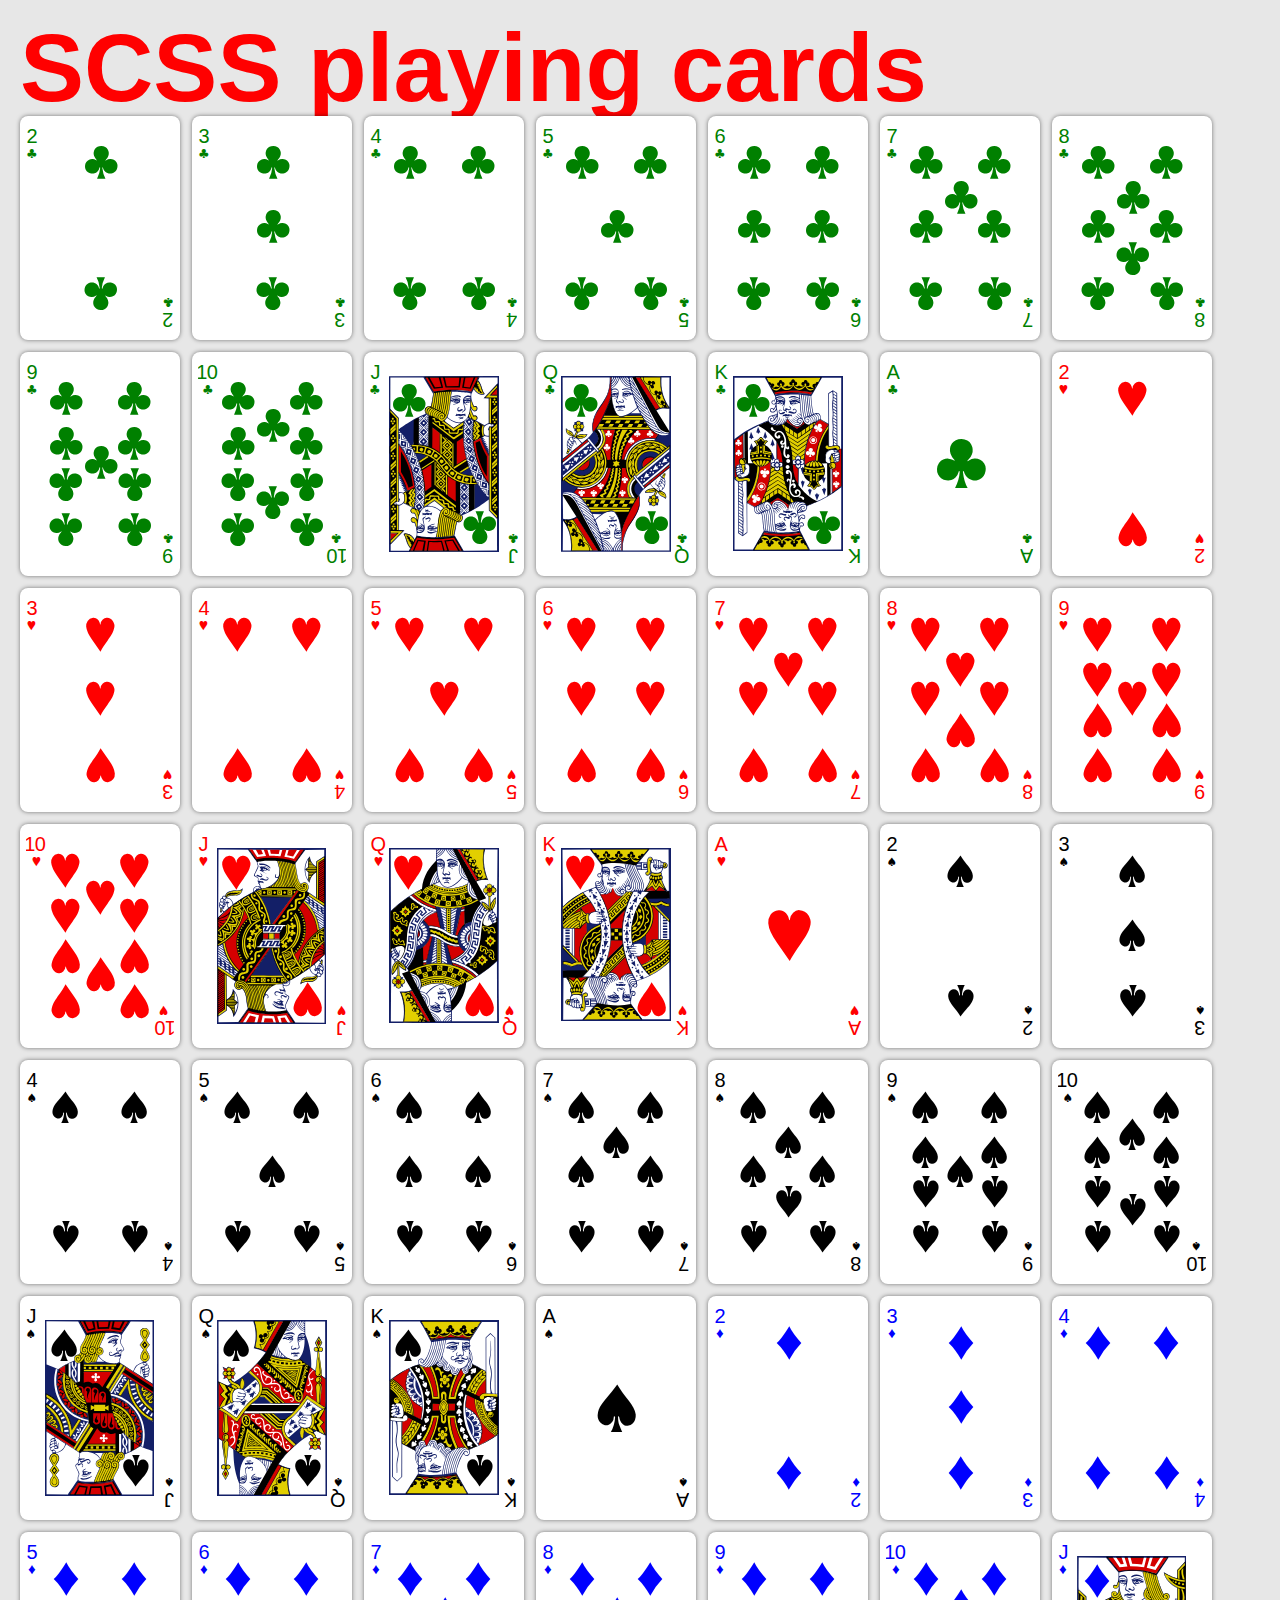
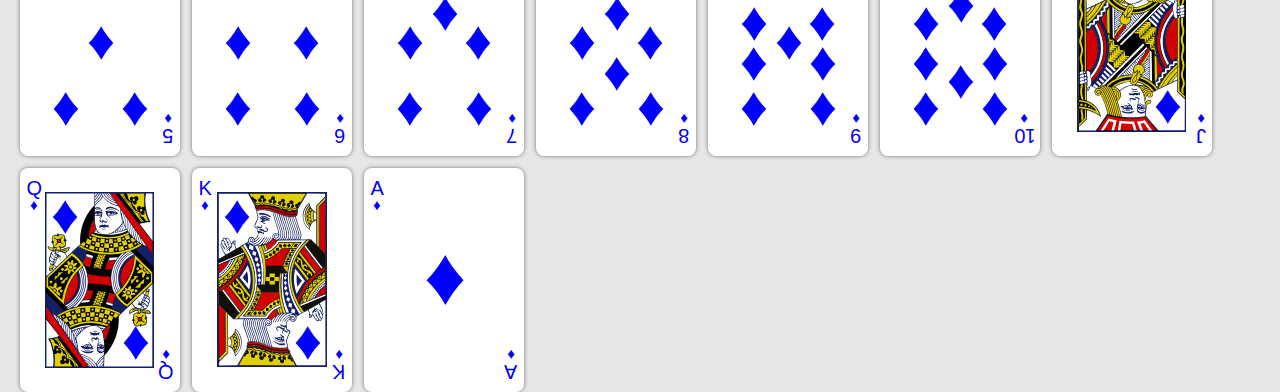
==== commit d9dc1690: "Update card demo." ====
--- a/index.html
+++ b/index.html
@@ -3,7 +3,7 @@
   <head>
     <meta charset="utf-8" />
     <title>SCSS playing cards</title>
-    <link rel="stylesheet" href="generated-styles/style.css" media="all" />
+    <link rel="stylesheet" href="css/style.css" media="all" />
   </head>
   <body>
     <h1>SCSS playing cards</h1>
--- a/css/style.css
+++ b/css/style.css
@@ -0,0 +1 @@
+html,body,div,span,object,iframe,h1,h2,h3,h4,h5,h6,p,blockquote,pre,a,code,em,img,small,strike,strong,sub,sup,dl,dt,dd,ol,ul,li,fieldset,form,label,legend,table,caption,tbody,tfoot,thead,tr,th,td{margin:0;padding:0;border:0;outline:0;font-size:100%;vertical-align:baseline;background:transparent}body{line-height:1}ol,ul{list-style:none}:focus{outline:0}table{border-collapse:collapse;border-spacing:0}article,aside,canvas,details,figcaption,figure,footer,header,hgroup,menu,nav,section,summary{display:block}html,body{height:100%;width:100%}body{background-color:#e7e7e7;font-family:'Helvetica Neue', Helvetica, Arial, sans-serif;font-size:10px;padding:20px}h1{color:red;font-size:96px}@font-face{font-family:"Suit-Regular";src:url('../assets/fonts/suit-regular.eot');src:url('../assets/fonts/suit-regular.eot?#iefix') format('eot'),url('../assets/fonts/suit-regular.woff') format('woff'), url('../assets/fonts/suit-regular.ttf') format('truetype'), url('../assets/fonts/suit-regular.svg#suit-regular') format('svg')}.b-card{width:16em;height:22.4em;position:relative;float:left;z-index:2;margin:0 1.2em 1.2em 0;pointer-events:none}.flipped.b-card{-webkit-transform:rotate(-180deg);-moz-transform:rotate(-180deg);-ms-transform:rotate(-180deg);-o-transform:rotate(-180deg);transform:rotate(-180deg);filter:progid:DXImageTransform.Microsoft.BasicImage(rotation=2)}.b-card-leftOuterStrut,.b-card-leftInnerStrut,.b-card-middleOuterStrut,.b-card-middleInnerStrut,.b-card-rightInnerStrut,.b-card-rightOuterStrut{display:none}.b-card-leftOuterStrut:before,.b-card-leftInnerStrut:before,.b-card-middleOuterStrut:before,.b-card-middleInnerStrut:before,.b-card-rightInnerStrut:before,.b-card-rightOuterStrut:before,.b-card-leftOuterStrut:after,.b-card-leftInnerStrut:after,.b-card-middleOuterStrut:after,.b-card-middleInnerStrut:after,.b-card-rightInnerStrut:after,.b-card-rightOuterStrut:after{font-size:5.5em;position:absolute;width:0.70909em;text-align:center}.four .b-card-leftOuterStrut,.five .b-card-leftOuterStrut,.six .b-card-leftOuterStrut,.seven .b-card-leftOuterStrut,.eight .b-card-leftOuterStrut,.nine .b-card-leftOuterStrut,.ten .b-card-leftOuterStrut,.two .b-card-leftOuterStrut.b-card-middleOuterStrut,.three .b-card-leftOuterStrut.b-card-middleOuterStrut,.jack .b-card-leftOuterStrut.b-card-middleOuterStrut,.queen .b-card-leftOuterStrut.b-card-middleOuterStrut,.king .b-card-leftOuterStrut.b-card-middleOuterStrut,.three .b-card-leftOuterStrut.b-card-middleInnerStrut,.ace .b-card-leftOuterStrut.b-card-middleInnerStrut,.jack .b-card-leftOuterStrut.b-card-middleInnerStrut,.queen .b-card-leftOuterStrut.b-card-middleInnerStrut,.king .b-card-leftOuterStrut.b-card-middleInnerStrut,.four .b-card-leftInnerStrut.b-card-leftOuterStrut,.five .b-card-leftInnerStrut.b-card-leftOuterStrut,.six .b-card-leftInnerStrut,.seven .b-card-leftInnerStrut,.eight .b-card-leftInnerStrut,.nine .b-card-leftInnerStrut,.ten .b-card-leftInnerStrut,.two .b-card-leftInnerStrut.b-card-middleOuterStrut,.three .b-card-leftInnerStrut.b-card-middleOuterStrut,.jack .b-card-leftInnerStrut.b-card-middleOuterStrut,.queen .b-card-leftInnerStrut.b-card-middleOuterStrut,.king .b-card-leftInnerStrut.b-card-middleOuterStrut,.three .b-card-leftInnerStrut.b-card-middleInnerStrut,.five .b-card-leftInnerStrut.b-card-middleInnerStrut,.ace .b-card-leftInnerStrut.b-card-middleInnerStrut,.jack .b-card-leftInnerStrut.b-card-middleInnerStrut,.queen .b-card-leftInnerStrut.b-card-middleInnerStrut,.king .b-card-leftInnerStrut.b-card-middleInnerStrut,.four .b-card-leftInnerStrut.b-card-rightOuterStrut,.five .b-card-leftInnerStrut.b-card-rightOuterStrut,.four .b-card-middleOuterStrut.b-card-leftOuterStrut,.five .b-card-middleOuterStrut.b-card-leftOuterStrut,.six .b-card-middleOuterStrut.b-card-leftOuterStrut,.nine .b-card-middleOuterStrut.b-card-leftOuterStrut,.six .b-card-middleOuterStrut.b-card-leftInnerStrut,.nine .b-card-middleOuterStrut.b-card-leftInnerStrut,.two .b-card-middleOuterStrut,.three .b-card-middleOuterStrut,.seven .b-card-middleOuterStrut,.eight .b-card-middleOuterStrut,.ten .b-card-middleOuterStrut,.jack .b-card-middleOuterStrut,.queen .b-card-middleOuterStrut,.king .b-card-middleOuterStrut,.five .b-card-middleOuterStrut.b-card-middleInnerStrut,.nine .b-card-middleOuterStrut.b-card-middleInnerStrut,.ace .b-card-middleOuterStrut.b-card-middleInnerStrut,.six .b-card-middleOuterStrut.b-card-rightInnerStrut,.nine .b-card-middleOuterStrut.b-card-rightInnerStrut,.four .b-card-middleOuterStrut.b-card-rightOuterStrut,.five .b-card-middleOuterStrut.b-card-rightOuterStrut,.six .b-card-middleOuterStrut.b-card-rightOuterStrut,.nine .b-card-middleOuterStrut.b-card-rightOuterStrut,.four .b-card-middleInnerStrut.b-card-leftOuterStrut,.six .b-card-middleInnerStrut.b-card-leftOuterStrut,.seven .b-card-middleInnerStrut.b-card-leftOuterStrut,.eight .b-card-middleInnerStrut.b-card-leftOuterStrut,.ten .b-card-middleInnerStrut.b-card-leftOuterStrut,.six .b-card-middleInnerStrut.b-card-leftInnerStrut,.seven .b-card-middleInnerStrut.b-card-leftInnerStrut,.eight .b-card-middleInnerStrut.b-card-leftInnerStrut,.ten .b-card-middleInnerStrut.b-card-leftInnerStrut,.two .b-card-middleInnerStrut.b-card-middleOuterStrut,.seven .b-card-middleInnerStrut.b-card-middleOuterStrut,.eight .b-card-middleInnerStrut.b-card-middleOuterStrut,.ten .b-card-middleInnerStrut.b-card-middleOuterStrut,.three .b-card-middleInnerStrut,.five .b-card-middleInnerStrut,.nine .b-card-middleInnerStrut,.ace .b-card-middleInnerStrut,.jack .b-card-middleInnerStrut,.queen .b-card-middleInnerStrut,.king .b-card-middleInnerStrut,.six .b-card-middleInnerStrut.b-card-rightInnerStrut,.seven .b-card-middleInnerStrut.b-card-rightInnerStrut,.eight .b-card-middleInnerStrut.b-card-rightInnerStrut,.ten .b-card-middleInnerStrut.b-card-rightInnerStrut,.four .b-card-middleInnerStrut.b-card-rightOuterStrut,.six .b-card-middleInnerStrut.b-card-rightOuterStrut,.seven .b-card-middleInnerStrut.b-card-rightOuterStrut,.eight .b-card-middleInnerStrut.b-card-rightOuterStrut,.ten .b-card-middleInnerStrut.b-card-rightOuterStrut,.four .b-card-rightInnerStrut.b-card-leftOuterStrut,.five .b-card-rightInnerStrut.b-card-leftOuterStrut,.two .b-card-rightInnerStrut.b-card-middleOuterStrut,.three .b-card-rightInnerStrut.b-card-middleOuterStrut,.jack .b-card-rightInnerStrut.b-card-middleOuterStrut,.queen .b-card-rightInnerStrut.b-card-middleOuterStrut,.king .b-card-rightInnerStrut.b-card-middleOuterStrut,.three .b-card-rightInnerStrut.b-card-middleInnerStrut,.five .b-card-rightInnerStrut.b-card-middleInnerStrut,.ace .b-card-rightInnerStrut.b-card-middleInnerStrut,.jack .b-card-rightInnerStrut.b-card-middleInnerStrut,.queen .b-card-rightInnerStrut.b-card-middleInnerStrut,.king .b-card-rightInnerStrut.b-card-middleInnerStrut,.six .b-card-rightInnerStrut,.seven .b-card-rightInnerStrut,.eight .b-card-rightInnerStrut,.nine .b-card-rightInnerStrut,.ten .b-card-rightInnerStrut,.four .b-card-rightInnerStrut.b-card-rightOuterStrut,.five .b-card-rightInnerStrut.b-card-rightOuterStrut,.two .b-card-rightOuterStrut.b-card-middleOuterStrut,.three .b-card-rightOuterStrut.b-card-middleOuterStrut,.jack .b-card-rightOuterStrut.b-card-middleOuterStrut,.queen .b-card-rightOuterStrut.b-card-middleOuterStrut,.king .b-card-rightOuterStrut.b-card-middleOuterStrut,.three .b-card-rightOuterStrut.b-card-middleInnerStrut,.ace .b-card-rightOuterStrut.b-card-middleInnerStrut,.jack .b-card-rightOuterStrut.b-card-middleInnerStrut,.queen .b-card-rightOuterStrut.b-card-middleInnerStrut,.king .b-card-rightOuterStrut.b-card-middleInnerStrut,.four .b-card-rightOuterStrut,.five .b-card-rightOuterStrut,.six .b-card-rightOuterStrut,.seven .b-card-rightOuterStrut,.eight .b-card-rightOuterStrut,.nine .b-card-rightOuterStrut,.ten .b-card-rightOuterStrut{display:block}.b-card-leftOuterStrut:before,.b-card-leftInnerStrut:before,.b-card-leftOuterStrut:after,.b-card-leftInnerStrut:after{right:0.27273em}.b-card-rightInnerStrut:before,.b-card-rightOuterStrut:before,.b-card-rightInnerStrut:after,.b-card-rightOuterStrut:after{left:0.27273em}.two .b-card-middleOuterStrut:before,.three .b-card-middleOuterStrut:before,.seven .b-card-middleOuterStrut:before,.eight .b-card-middleOuterStrut:before,.ten .b-card-middleOuterStrut:before,.three .b-card-middleInnerStrut:before,.five .b-card-middleInnerStrut:before,.nine .b-card-middleInnerStrut:before,.ace .b-card-middleInnerStrut:before,.two .b-card-middleOuterStrut:after,.three .b-card-middleOuterStrut:after,.seven .b-card-middleOuterStrut:after,.eight .b-card-middleOuterStrut:after,.ten .b-card-middleOuterStrut:after,.three .b-card-middleInnerStrut:after,.five .b-card-middleInnerStrut:after,.nine .b-card-middleInnerStrut:after,.ace .b-card-middleInnerStrut:after{right:-0.37091em}.nine .b-card-leftInnerStrut:before,.ten .b-card-leftInnerStrut:before,.nine .b-card-rightInnerStrut:before,.ten .b-card-rightInnerStrut:before{bottom:-0.05455em}.nine .b-card-leftInnerStrut:after,.ten .b-card-leftInnerStrut:after,.nine .b-card-rightInnerStrut:after,.ten .b-card-rightInnerStrut:after{top:-0.05455em}.b-card-leftOuterStrut:before,.two .b-card-middleOuterStrut:before,.three .b-card-middleOuterStrut:before,.four .b-card-rightOuterStrut:before,.five .b-card-rightOuterStrut:before,.six .b-card-rightOuterStrut:before,.seven .b-card-rightOuterStrut:before,.eight .b-card-rightOuterStrut:before,.nine .b-card-rightOuterStrut:before,.ten .b-card-rightOuterStrut:before{bottom:0.76364em}.b-card-leftOuterStrut:after,.two .b-card-middleOuterStrut:after,.three .b-card-middleOuterStrut:after,.four .b-card-rightOuterStrut:after,.five .b-card-rightOuterStrut:after,.six .b-card-rightOuterStrut:after,.seven .b-card-rightOuterStrut:after,.eight .b-card-rightOuterStrut:after,.nine .b-card-rightOuterStrut:after,.ten .b-card-rightOuterStrut:after{top:0.76364em}.six .b-card-leftInnerStrut:before,.seven .b-card-leftInnerStrut:before,.eight .b-card-leftInnerStrut:before,.three .b-card-middleInnerStrut:before,.five .b-card-middleInnerStrut:before,.nine .b-card-middleInnerStrut:before,.ace .b-card-middleInnerStrut:before,.six .b-card-rightInnerStrut:before,.seven .b-card-rightInnerStrut:before,.eight .b-card-rightInnerStrut:before{top:-0.6em}.six .b-card-leftInnerStrut:after,.seven .b-card-leftInnerStrut:after,.eight .b-card-leftInnerStrut:after,.three .b-card-middleInnerStrut:after,.five .b-card-middleInnerStrut:after,.nine .b-card-middleInnerStrut:after,.ace .b-card-middleInnerStrut:after,.six .b-card-rightInnerStrut:after,.seven .b-card-rightInnerStrut:after,.eight .b-card-rightInnerStrut:after{display:none}.seven .b-card-middleOuterStrut:before,.eight .b-card-middleOuterStrut:before{bottom:0.13091em}.seven .b-card-middleOuterStrut:after,.eight .b-card-middleOuterStrut:after{top:0.13091em}.ten .b-card-middleOuterStrut:before{bottom:0.27273em}.ten .b-card-middleOuterStrut:after{top:0.27273em}.jack .b-card-middleInnerStrut:before,.queen .b-card-middleInnerStrut:before,.king .b-card-middleInnerStrut:before{width:2em;height:3.2em;left:-1em;top:-1.6em}.jack .b-card-middleInnerStrut:after,.queen .b-card-middleInnerStrut:after,.king .b-card-middleInnerStrut:after{display:none}.jack .b-card-middleOuterStrut:before,.queen .b-card-middleOuterStrut:before,.king .b-card-middleOuterStrut:before{bottom:0.73em;right:0.29em}.jack .b-card-middleOuterStrut:after,.queen .b-card-middleOuterStrut:after,.king .b-card-middleOuterStrut:after{top:0.73em;left:0.29em}.b-card-corner{line-height:1;overflow:hidden;position:absolute;text-align:center;pointer-events:none}.top.b-card-corner{left:0.64em;top:0.96em}.bottom.b-card-corner{-webkit-transform:rotate(-180deg);-moz-transform:rotate(-180deg);-ms-transform:rotate(-180deg);-o-transform:rotate(-180deg);transform:rotate(-180deg);filter:progid:DXImageTransform.Microsoft.BasicImage(rotation=2);bottom:0.96em;right:0.64em}.b-card-corner:before{font-size:2em;height:0.96em;line-height:0.96em}.ten .b-card-corner:before{letter-spacing:-0.03em;margin-left:-0.15em;padding-right:0.9px;padding-left:0.9px}.b-card-corner:after{display:block;font-size:1.5em}.b-card-leftOuterStrut,.b-card-leftInnerStrut,.b-card-middleOuterStrut,.b-card-middleInnerStrut,.b-card-rightInnerStrut,.b-card-rightOuterStrut{margin:auto;position:absolute;top:0;left:0;bottom:0;right:0;height:0;width:0}.b-card{background-color:#fff;-webkit-border-radius:0.8em;-moz-border-radius:0.8em;-ms-border-radius:0.8em;-o-border-radius:0.8em;border-radius:0.8em;-webkit-box-shadow:0 0 0.4em rgba(0,0,0,0.5);-moz-box-shadow:0 0 0.4em rgba(0,0,0,0.5);box-shadow:0 0 0.4em rgba(0,0,0,0.5);font-family:'Suit-Regular', 'Helvetica Neue', Helvetica, Arial, sans-serif}.club.b-card{color:black}.spade.b-card{color:black}.diamond.b-card{color:red}.heart.b-card{color:red}.fourColour.club.b-card{color:green}.fourColour.spade.b-card{color:black}.fourColour.diamond.b-card{color:blue}.fourColour.heart.b-card{color:red}.jack .b-card-middleInnerStrut:before,.queen .b-card-middleInnerStrut:before,.king .b-card-middleInnerStrut:before{background-repeat:no-repeat;background-size:contain}.jack.diamond .b-card-middleInnerStrut:before{background-image:url("../assets/faces/JD.svg")}.jack.club .b-card-middleInnerStrut:before{background-image:url("../assets/faces/JC.svg")}.jack.heart .b-card-middleInnerStrut:before{background-image:url("../assets/faces/JH.svg")}.jack.spade .b-card-middleInnerStrut:before{background-image:url("../assets/faces/JS.svg")}.jack.diamond .b-card-middleInnerStrut:before{background-image:url("../assets/faces/JD.svg")}.queen.club .b-card-middleInnerStrut:before{background-image:url("../assets/faces/QC.svg")}.queen.heart .b-card-middleInnerStrut:before{background-image:url("../assets/faces/QH.svg")}.queen.spade .b-card-middleInnerStrut:before{background-image:url("../assets/faces/QS.svg")}.queen.diamond .b-card-middleInnerStrut:before{background-image:url("../assets/faces/QD.svg")}.king.club .b-card-middleInnerStrut:before{background-image:url("../assets/faces/KC.svg")}.king.heart .b-card-middleInnerStrut:before{background-image:url("../assets/faces/KH.svg")}.king.spade .b-card-middleInnerStrut:before{background-image:url("../assets/faces/KS.svg")}.king.diamond .b-card-middleInnerStrut:before{background-image:url("../assets/faces/KD.svg")}.club .b-card-leftOuterStrut:before,.club .b-card-leftInnerStrut:before,.club .b-card-middleOuterStrut:before,.club .b-card-middleInnerStrut:before,.club .b-card-rightInnerStrut:before,.club .b-card-rightOuterStrut:before,.club .b-card-leftOuterStrut:after,.club .b-card-leftInnerStrut:after,.club .b-card-middleOuterStrut:after,.club .b-card-middleInnerStrut:after,.club .b-card-rightInnerStrut:after,.club .b-card-rightOuterStrut:after,.club .b-card-corner:after{content:'\2663'}.spade .b-card-leftOuterStrut:before,.spade .b-card-leftInnerStrut:before,.spade .b-card-middleOuterStrut:before,.spade .b-card-middleInnerStrut:before,.spade .b-card-rightInnerStrut:before,.spade .b-card-rightOuterStrut:before,.spade .b-card-leftOuterStrut:after,.spade .b-card-leftInnerStrut:after,.spade .b-card-middleOuterStrut:after,.spade .b-card-middleInnerStrut:after,.spade .b-card-rightInnerStrut:after,.spade .b-card-rightOuterStrut:after,.spade .b-card-corner:after{content:'\2660'}.diamond .b-card-leftOuterStrut:before,.diamond .b-card-leftInnerStrut:before,.diamond .b-card-middleOuterStrut:before,.diamond .b-card-middleInnerStrut:before,.diamond .b-card-rightInnerStrut:before,.diamond .b-card-rightOuterStrut:before,.diamond .b-card-leftOuterStrut:after,.diamond .b-card-leftInnerStrut:after,.diamond .b-card-middleOuterStrut:after,.diamond .b-card-middleInnerStrut:after,.diamond .b-card-rightInnerStrut:after,.diamond .b-card-rightOuterStrut:after,.diamond .b-card-corner:after{content:'\2666'}.heart .b-card-leftOuterStrut:before,.heart .b-card-leftInnerStrut:before,.heart .b-card-middleOuterStrut:before,.heart .b-card-middleInnerStrut:before,.heart .b-card-rightInnerStrut:before,.heart .b-card-rightOuterStrut:before,.heart .b-card-leftOuterStrut:after,.heart .b-card-leftInnerStrut:after,.heart .b-card-middleOuterStrut:after,.heart .b-card-middleInnerStrut:after,.heart .b-card-rightInnerStrut:after,.heart .b-card-rightOuterStrut:after,.heart .b-card-corner:after{content:'\2665'}.two .b-card-corner:before{content:'2'}.three .b-card-corner:before{content:'3'}.four .b-card-corner:before{content:'4'}.five .b-card-corner:before{content:'5'}.six .b-card-corner:before{content:'6'}.seven .b-card-corner:before{content:'7'}.eight .b-card-corner:before{content:'8'}.nine .b-card-corner:before{content:'9'}.ten .b-card-corner:before{content:'10'}.jack .b-card-corner:before{content:'J'}.queen .b-card-corner:before{content:'Q'}.king .b-card-corner:before{content:'K'}.ace .b-card-corner:before{content:'A'}.b-card-leftOuterStrut:after,.b-card-leftInnerStrut:after,.b-card-middleOuterStrut:after,.b-card-middleInnerStrut:after,.b-card-rightInnerStrut:after,.b-card-rightOuterStrut:after{-webkit-transform:rotate(-180deg);-moz-transform:rotate(-180deg);-ms-transform:rotate(-180deg);-o-transform:rotate(-180deg);transform:rotate(-180deg);filter:progid:DXImageTransform.Microsoft.BasicImage(rotation=2)}.ace .b-card-middleInnerStrut{font-size:1.5em}.jack .b-card-middleInnerStrut:before,.queen .b-card-middleInnerStrut:before,.king .b-card-middleInnerStrut:before{content:'';z-index:6}.jack .b-card-middleInnerStrut:after,.queen .b-card-middleInnerStrut:after,.king .b-card-middleInnerStrut:after{content:'';background-color:green;z-index:4}.seven .b-card-middleOuterStrut:after{display:none}.b-cardTable{position:relative;height:100%;width:100%}
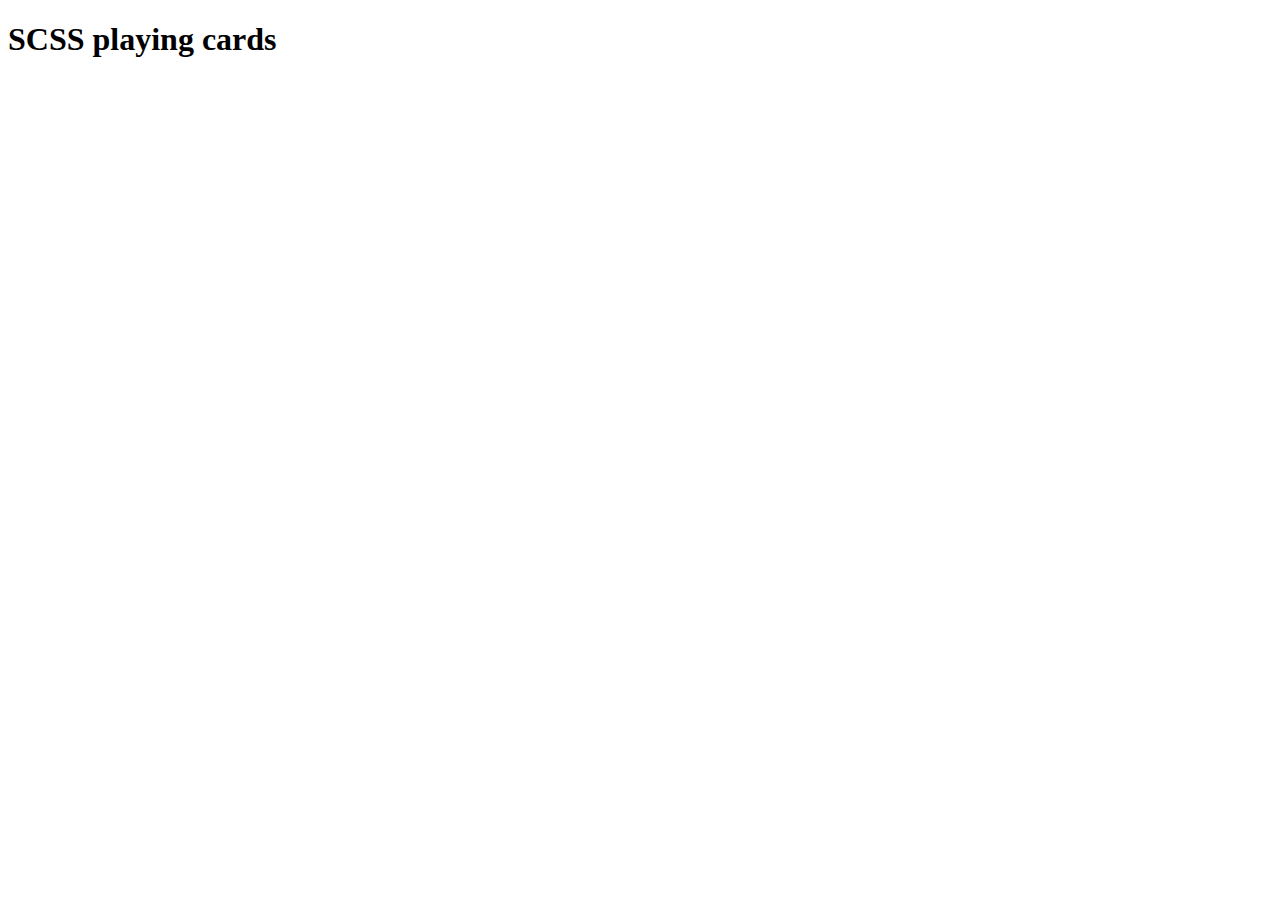
==== commit 5ed09316: "Add documentation and remove modifier on corner elements." ====
--- a/index.html
+++ b/index.html
@@ -3,7 +3,7 @@
   <head>
     <meta charset="utf-8" />
     <title>SCSS playing cards</title>
-    <link rel="stylesheet" href="css/style.css" media="all" />
+    <link rel="stylesheet" href="generated-styles/style.css" media="all" />
   </head>
   <body>
     <h1>SCSS playing cards</h1>
@@ -13,784 +13,784 @@
         <!-- club -->
         <div class="b-card two club fourColour">
           <div class="b-card-front">
-            <div class="b-card-corner top"></div>
-
-            <div class="b-card-leftOuterStrut"></div>
-            <div class="b-card-leftInnerStrut"></div>
-            <div class="b-card-middleOuterStrut"></div>
-            <div class="b-card-middleInnerStrut"></div>
-            <div class="b-card-rightInnerStrut"></div>
-            <div class="b-card-rightOuterStrut"></div>
-
-            <div class="b-card-corner bottom"></div>
+            <div class="b-card-topCorner"></div>
+
+            <div class="b-card-leftOuterStrut"></div>
+            <div class="b-card-leftInnerStrut"></div>
+            <div class="b-card-middleOuterStrut"></div>
+            <div class="b-card-middleInnerStrut"></div>
+            <div class="b-card-rightInnerStrut"></div>
+            <div class="b-card-rightOuterStrut"></div>
+
+            <div class="b-card-bottomCorner"></div>
           </div>
         </div>
         
         <div class="b-card three club fourColour">
           <div class="b-card-front">
-            <div class="b-card-corner top"></div>
-
-            <div class="b-card-leftOuterStrut"></div>
-            <div class="b-card-leftInnerStrut"></div>
-            <div class="b-card-middleOuterStrut"></div>
-            <div class="b-card-middleInnerStrut"></div>
-            <div class="b-card-rightInnerStrut"></div>
-            <div class="b-card-rightOuterStrut"></div>
-
-            <div class="b-card-corner bottom"></div>
+            <div class="b-card-topCorner"></div>
+
+            <div class="b-card-leftOuterStrut"></div>
+            <div class="b-card-leftInnerStrut"></div>
+            <div class="b-card-middleOuterStrut"></div>
+            <div class="b-card-middleInnerStrut"></div>
+            <div class="b-card-rightInnerStrut"></div>
+            <div class="b-card-rightOuterStrut"></div>
+
+            <div class="b-card-bottomCorner"></div>
           </div>
         </div>
         
         <div class="b-card four club fourColour">
          <div class="b-card-front">
-            <div class="b-card-corner top"></div>
-
-            <div class="b-card-leftOuterStrut"></div>
-            <div class="b-card-leftInnerStrut"></div>
-            <div class="b-card-middleOuterStrut"></div>
-            <div class="b-card-middleInnerStrut"></div>
-            <div class="b-card-rightInnerStrut"></div>
-            <div class="b-card-rightOuterStrut"></div>
-
-            <div class="b-card-corner bottom"></div>
+            <div class="b-card-topCorner"></div>
+
+            <div class="b-card-leftOuterStrut"></div>
+            <div class="b-card-leftInnerStrut"></div>
+            <div class="b-card-middleOuterStrut"></div>
+            <div class="b-card-middleInnerStrut"></div>
+            <div class="b-card-rightInnerStrut"></div>
+            <div class="b-card-rightOuterStrut"></div>
+
+            <div class="b-card-bottomCorner"></div>
           </div>
         </div>
         
         <div class="b-card five club fourColour">
           <div class="b-card-front">
-            <div class="b-card-corner top"></div>
-
-            <div class="b-card-leftOuterStrut"></div>
-            <div class="b-card-leftInnerStrut"></div>
-            <div class="b-card-middleOuterStrut"></div>
-            <div class="b-card-middleInnerStrut"></div>
-            <div class="b-card-rightInnerStrut"></div>
-            <div class="b-card-rightOuterStrut"></div>
-
-            <div class="b-card-corner bottom"></div>
+            <div class="b-card-topCorner"></div>
+
+            <div class="b-card-leftOuterStrut"></div>
+            <div class="b-card-leftInnerStrut"></div>
+            <div class="b-card-middleOuterStrut"></div>
+            <div class="b-card-middleInnerStrut"></div>
+            <div class="b-card-rightInnerStrut"></div>
+            <div class="b-card-rightOuterStrut"></div>
+
+            <div class="b-card-bottomCorner"></div>
           </div>
         </div>
         
         <div class="b-card six club fourColour">
           <div class="b-card-front">
-           <div class="b-card-corner top"></div>
-
-            <div class="b-card-leftOuterStrut"></div>
-            <div class="b-card-leftInnerStrut"></div>
-            <div class="b-card-middleOuterStrut"></div>
-            <div class="b-card-middleInnerStrut"></div>
-            <div class="b-card-rightInnerStrut"></div>
-            <div class="b-card-rightOuterStrut"></div>
-
-            <div class="b-card-corner bottom"></div>
+           <div class="b-card-topCorner"></div>
+
+            <div class="b-card-leftOuterStrut"></div>
+            <div class="b-card-leftInnerStrut"></div>
+            <div class="b-card-middleOuterStrut"></div>
+            <div class="b-card-middleInnerStrut"></div>
+            <div class="b-card-rightInnerStrut"></div>
+            <div class="b-card-rightOuterStrut"></div>
+
+            <div class="b-card-bottomCorner"></div>
           </div>
         </div>
         
         <div class="b-card seven club fourColour">
           <div class="b-card-front">
-           <div class="b-card-corner top"></div>
-
-            <div class="b-card-leftOuterStrut"></div>
-            <div class="b-card-leftInnerStrut"></div>
-            <div class="b-card-middleOuterStrut"></div>
-            <div class="b-card-middleInnerStrut"></div>
-            <div class="b-card-rightInnerStrut"></div>
-            <div class="b-card-rightOuterStrut"></div>
-
-            <div class="b-card-corner bottom"></div>
+           <div class="b-card-topCorner"></div>
+
+            <div class="b-card-leftOuterStrut"></div>
+            <div class="b-card-leftInnerStrut"></div>
+            <div class="b-card-middleOuterStrut"></div>
+            <div class="b-card-middleInnerStrut"></div>
+            <div class="b-card-rightInnerStrut"></div>
+            <div class="b-card-rightOuterStrut"></div>
+
+            <div class="b-card-bottomCorner"></div>
           </div>
         </div>
         
         <div class="b-card eight club fourColour">
           <div class="b-card-front">
-           <div class="b-card-corner top"></div>
-
-            <div class="b-card-leftOuterStrut"></div>
-            <div class="b-card-leftInnerStrut"></div>
-            <div class="b-card-middleOuterStrut"></div>
-            <div class="b-card-middleInnerStrut"></div>
-            <div class="b-card-rightInnerStrut"></div>
-            <div class="b-card-rightOuterStrut"></div>
-
-            <div class="b-card-corner bottom"></div>
+           <div class="b-card-topCorner"></div>
+
+            <div class="b-card-leftOuterStrut"></div>
+            <div class="b-card-leftInnerStrut"></div>
+            <div class="b-card-middleOuterStrut"></div>
+            <div class="b-card-middleInnerStrut"></div>
+            <div class="b-card-rightInnerStrut"></div>
+            <div class="b-card-rightOuterStrut"></div>
+
+            <div class="b-card-bottomCorner"></div>
           </div>
         </div>
         
         <div class="b-card nine club fourColour">
           <div class="b-card-front">
-           <div class="b-card-corner top"></div>
-
-            <div class="b-card-leftOuterStrut"></div>
-            <div class="b-card-leftInnerStrut"></div>
-            <div class="b-card-middleOuterStrut"></div>
-            <div class="b-card-middleInnerStrut"></div>
-            <div class="b-card-rightInnerStrut"></div>
-            <div class="b-card-rightOuterStrut"></div>
-
-            <div class="b-card-corner bottom"></div>
+           <div class="b-card-topCorner"></div>
+
+            <div class="b-card-leftOuterStrut"></div>
+            <div class="b-card-leftInnerStrut"></div>
+            <div class="b-card-middleOuterStrut"></div>
+            <div class="b-card-middleInnerStrut"></div>
+            <div class="b-card-rightInnerStrut"></div>
+            <div class="b-card-rightOuterStrut"></div>
+
+            <div class="b-card-bottomCorner"></div>
           </div>
         </div>
         
         <div class="b-card ten club fourColour">
           <div class="b-card-front">
-           <div class="b-card-corner top"></div>
-
-            <div class="b-card-leftOuterStrut"></div>
-            <div class="b-card-leftInnerStrut"></div>
-            <div class="b-card-middleOuterStrut"></div>
-            <div class="b-card-middleInnerStrut"></div>
-            <div class="b-card-rightInnerStrut"></div>
-            <div class="b-card-rightOuterStrut"></div>
-
-            <div class="b-card-corner bottom"></div>
+           <div class="b-card-topCorner"></div>
+
+            <div class="b-card-leftOuterStrut"></div>
+            <div class="b-card-leftInnerStrut"></div>
+            <div class="b-card-middleOuterStrut"></div>
+            <div class="b-card-middleInnerStrut"></div>
+            <div class="b-card-rightInnerStrut"></div>
+            <div class="b-card-rightOuterStrut"></div>
+
+            <div class="b-card-bottomCorner"></div>
           </div>
         </div>
         
         <div class="b-card jack club fourColour">
           <div class="b-card-front">
-           <div class="b-card-corner top"></div>
-
-            <div class="b-card-leftOuterStrut"></div>
-            <div class="b-card-leftInnerStrut"></div>
-            <div class="b-card-middleOuterStrut"></div>
-            <div class="b-card-middleInnerStrut"></div>
-            <div class="b-card-rightInnerStrut"></div>
-            <div class="b-card-rightOuterStrut"></div>
-
-            <div class="b-card-corner bottom"></div>
+           <div class="b-card-topCorner"></div>
+
+            <div class="b-card-leftOuterStrut"></div>
+            <div class="b-card-leftInnerStrut"></div>
+            <div class="b-card-middleOuterStrut"></div>
+            <div class="b-card-middleInnerStrut"></div>
+            <div class="b-card-rightInnerStrut"></div>
+            <div class="b-card-rightOuterStrut"></div>
+
+            <div class="b-card-bottomCorner"></div>
           </div>
         </div>
         
         <div class="b-card queen club fourColour">
            <div class="b-card-front">
-           <div class="b-card-corner top"></div>
-
-            <div class="b-card-leftOuterStrut"></div>
-            <div class="b-card-leftInnerStrut"></div>
-            <div class="b-card-middleOuterStrut"></div>
-            <div class="b-card-middleInnerStrut"></div>
-            <div class="b-card-rightInnerStrut"></div>
-            <div class="b-card-rightOuterStrut"></div>
-
-            <div class="b-card-corner bottom"></div>
+           <div class="b-card-topCorner"></div>
+
+            <div class="b-card-leftOuterStrut"></div>
+            <div class="b-card-leftInnerStrut"></div>
+            <div class="b-card-middleOuterStrut"></div>
+            <div class="b-card-middleInnerStrut"></div>
+            <div class="b-card-rightInnerStrut"></div>
+            <div class="b-card-rightOuterStrut"></div>
+
+            <div class="b-card-bottomCorner"></div>
           </div>
         </div>
         
         <div class="b-card king club fourColour">
           <div class="b-card-front">
-           <div class="b-card-corner top"></div>
-
-            <div class="b-card-leftOuterStrut"></div>
-            <div class="b-card-leftInnerStrut"></div>
-            <div class="b-card-middleOuterStrut"></div>
-            <div class="b-card-middleInnerStrut"></div>
-            <div class="b-card-rightInnerStrut"></div>
-            <div class="b-card-rightOuterStrut"></div>
-
-            <div class="b-card-corner bottom"></div>
+           <div class="b-card-topCorner"></div>
+
+            <div class="b-card-leftOuterStrut"></div>
+            <div class="b-card-leftInnerStrut"></div>
+            <div class="b-card-middleOuterStrut"></div>
+            <div class="b-card-middleInnerStrut"></div>
+            <div class="b-card-rightInnerStrut"></div>
+            <div class="b-card-rightOuterStrut"></div>
+
+            <div class="b-card-bottomCorner"></div>
           </div>
         </div>
         
         <div class="b-card ace club fourColour">
           <div class="b-card-front">
-           <div class="b-card-corner top"></div>
-
-            <div class="b-card-leftOuterStrut"></div>
-            <div class="b-card-leftInnerStrut"></div>
-            <div class="b-card-middleOuterStrut"></div>
-            <div class="b-card-middleInnerStrut"></div>
-            <div class="b-card-rightInnerStrut"></div>
-            <div class="b-card-rightOuterStrut"></div>
-
-            <div class="b-card-corner bottom"></div>
+           <div class="b-card-topCorner"></div>
+
+            <div class="b-card-leftOuterStrut"></div>
+            <div class="b-card-leftInnerStrut"></div>
+            <div class="b-card-middleOuterStrut"></div>
+            <div class="b-card-middleInnerStrut"></div>
+            <div class="b-card-rightInnerStrut"></div>
+            <div class="b-card-rightOuterStrut"></div>
+
+            <div class="b-card-bottomCorner"></div>
           </div>
         </div>
 
         <!-- heart -->
         <div class="b-card two heart fourColour">
           <div class="b-card-front">
-           <div class="b-card-corner top"></div>
-
-            <div class="b-card-leftOuterStrut"></div>
-            <div class="b-card-leftInnerStrut"></div>
-            <div class="b-card-middleOuterStrut"></div>
-            <div class="b-card-middleInnerStrut"></div>
-            <div class="b-card-rightInnerStrut"></div>
-            <div class="b-card-rightOuterStrut"></div>
-
-            <div class="b-card-corner bottom"></div>
+           <div class="b-card-topCorner"></div>
+
+            <div class="b-card-leftOuterStrut"></div>
+            <div class="b-card-leftInnerStrut"></div>
+            <div class="b-card-middleOuterStrut"></div>
+            <div class="b-card-middleInnerStrut"></div>
+            <div class="b-card-rightInnerStrut"></div>
+            <div class="b-card-rightOuterStrut"></div>
+
+            <div class="b-card-bottomCorner"></div>
           </div>
         </div>
         
         <div class="b-card three heart fourColour">
           <div class="b-card-front">
-           <div class="b-card-corner top"></div>
-
-            <div class="b-card-leftOuterStrut"></div>
-            <div class="b-card-leftInnerStrut"></div>
-            <div class="b-card-middleOuterStrut"></div>
-            <div class="b-card-middleInnerStrut"></div>
-            <div class="b-card-rightInnerStrut"></div>
-            <div class="b-card-rightOuterStrut"></div>
-
-            <div class="b-card-corner bottom"></div>
+           <div class="b-card-topCorner"></div>
+
+            <div class="b-card-leftOuterStrut"></div>
+            <div class="b-card-leftInnerStrut"></div>
+            <div class="b-card-middleOuterStrut"></div>
+            <div class="b-card-middleInnerStrut"></div>
+            <div class="b-card-rightInnerStrut"></div>
+            <div class="b-card-rightOuterStrut"></div>
+
+            <div class="b-card-bottomCorner"></div>
           </div>
         </div>
         
         <div class="b-card four heart fourColour">
           <div class="b-card-front">
-           <div class="b-card-corner top"></div>
-
-            <div class="b-card-leftOuterStrut"></div>
-            <div class="b-card-leftInnerStrut"></div>
-            <div class="b-card-middleOuterStrut"></div>
-            <div class="b-card-middleInnerStrut"></div>
-            <div class="b-card-rightInnerStrut"></div>
-            <div class="b-card-rightOuterStrut"></div>
-
-            <div class="b-card-corner bottom"></div>
+           <div class="b-card-topCorner"></div>
+
+            <div class="b-card-leftOuterStrut"></div>
+            <div class="b-card-leftInnerStrut"></div>
+            <div class="b-card-middleOuterStrut"></div>
+            <div class="b-card-middleInnerStrut"></div>
+            <div class="b-card-rightInnerStrut"></div>
+            <div class="b-card-rightOuterStrut"></div>
+
+            <div class="b-card-bottomCorner"></div>
           </div>
         </div>
         
         <div class="b-card five heart fourColour">
           <div class="b-card-front">
-           <div class="b-card-corner top"></div>
-
-            <div class="b-card-leftOuterStrut"></div>
-            <div class="b-card-leftInnerStrut"></div>
-            <div class="b-card-middleOuterStrut"></div>
-            <div class="b-card-middleInnerStrut"></div>
-            <div class="b-card-rightInnerStrut"></div>
-            <div class="b-card-rightOuterStrut"></div>
-
-            <div class="b-card-corner bottom"></div>
+           <div class="b-card-topCorner"></div>
+
+            <div class="b-card-leftOuterStrut"></div>
+            <div class="b-card-leftInnerStrut"></div>
+            <div class="b-card-middleOuterStrut"></div>
+            <div class="b-card-middleInnerStrut"></div>
+            <div class="b-card-rightInnerStrut"></div>
+            <div class="b-card-rightOuterStrut"></div>
+
+            <div class="b-card-bottomCorner"></div>
           </div>
         </div>
         
         <div class="b-card six heart fourColour">
           <div class="b-card-front">
-           <div class="b-card-corner top"></div>
-
-            <div class="b-card-leftOuterStrut"></div>
-            <div class="b-card-leftInnerStrut"></div>
-            <div class="b-card-middleOuterStrut"></div>
-            <div class="b-card-middleInnerStrut"></div>
-            <div class="b-card-rightInnerStrut"></div>
-            <div class="b-card-rightOuterStrut"></div>
-
-            <div class="b-card-corner bottom"></div>
+           <div class="b-card-topCorner"></div>
+
+            <div class="b-card-leftOuterStrut"></div>
+            <div class="b-card-leftInnerStrut"></div>
+            <div class="b-card-middleOuterStrut"></div>
+            <div class="b-card-middleInnerStrut"></div>
+            <div class="b-card-rightInnerStrut"></div>
+            <div class="b-card-rightOuterStrut"></div>
+
+            <div class="b-card-bottomCorner"></div>
           </div>
         </div>
         
         <div class="b-card seven heart fourColour">
           <div class="b-card-front">
-           <div class="b-card-corner top"></div>
-
-            <div class="b-card-leftOuterStrut"></div>
-            <div class="b-card-leftInnerStrut"></div>
-            <div class="b-card-middleOuterStrut"></div>
-            <div class="b-card-middleInnerStrut"></div>
-            <div class="b-card-rightInnerStrut"></div>
-            <div class="b-card-rightOuterStrut"></div>
-
-            <div class="b-card-corner bottom"></div>
+           <div class="b-card-topCorner"></div>
+
+            <div class="b-card-leftOuterStrut"></div>
+            <div class="b-card-leftInnerStrut"></div>
+            <div class="b-card-middleOuterStrut"></div>
+            <div class="b-card-middleInnerStrut"></div>
+            <div class="b-card-rightInnerStrut"></div>
+            <div class="b-card-rightOuterStrut"></div>
+
+            <div class="b-card-bottomCorner"></div>
           </div>
         </div>
         
         <div class="b-card eight heart fourColour">
           <div class="b-card-front">
-           <div class="b-card-corner top"></div>
-
-            <div class="b-card-leftOuterStrut"></div>
-            <div class="b-card-leftInnerStrut"></div>
-            <div class="b-card-middleOuterStrut"></div>
-            <div class="b-card-middleInnerStrut"></div>
-            <div class="b-card-rightInnerStrut"></div>
-            <div class="b-card-rightOuterStrut"></div>
-
-            <div class="b-card-corner bottom"></div>
+           <div class="b-card-topCorner"></div>
+
+            <div class="b-card-leftOuterStrut"></div>
+            <div class="b-card-leftInnerStrut"></div>
+            <div class="b-card-middleOuterStrut"></div>
+            <div class="b-card-middleInnerStrut"></div>
+            <div class="b-card-rightInnerStrut"></div>
+            <div class="b-card-rightOuterStrut"></div>
+
+            <div class="b-card-bottomCorner"></div>
           </div>
         </div>
         
         <div class="b-card nine heart fourColour">
           <div class="b-card-front">
-           <div class="b-card-corner top"></div>
-
-            <div class="b-card-leftOuterStrut"></div>
-            <div class="b-card-leftInnerStrut"></div>
-            <div class="b-card-middleOuterStrut"></div>
-            <div class="b-card-middleInnerStrut"></div>
-            <div class="b-card-rightInnerStrut"></div>
-            <div class="b-card-rightOuterStrut"></div>
-
-            <div class="b-card-corner bottom"></div>
+           <div class="b-card-topCorner"></div>
+
+            <div class="b-card-leftOuterStrut"></div>
+            <div class="b-card-leftInnerStrut"></div>
+            <div class="b-card-middleOuterStrut"></div>
+            <div class="b-card-middleInnerStrut"></div>
+            <div class="b-card-rightInnerStrut"></div>
+            <div class="b-card-rightOuterStrut"></div>
+
+            <div class="b-card-bottomCorner"></div>
           </div>
         </div>
         
         <div class="b-card ten heart fourColour">
           <div class="b-card-front">
-           <div class="b-card-corner top"></div>
-
-            <div class="b-card-leftOuterStrut"></div>
-            <div class="b-card-leftInnerStrut"></div>
-            <div class="b-card-middleOuterStrut"></div>
-            <div class="b-card-middleInnerStrut"></div>
-            <div class="b-card-rightInnerStrut"></div>
-            <div class="b-card-rightOuterStrut"></div>
-
-            <div class="b-card-corner bottom"></div>
+           <div class="b-card-topCorner"></div>
+
+            <div class="b-card-leftOuterStrut"></div>
+            <div class="b-card-leftInnerStrut"></div>
+            <div class="b-card-middleOuterStrut"></div>
+            <div class="b-card-middleInnerStrut"></div>
+            <div class="b-card-rightInnerStrut"></div>
+            <div class="b-card-rightOuterStrut"></div>
+
+            <div class="b-card-bottomCorner"></div>
           </div>
         </div>
         
         <div class="b-card jack heart fourColour">
           <div class="b-card-front">
-           <div class="b-card-corner top"></div>
-
-            <div class="b-card-leftOuterStrut"></div>
-            <div class="b-card-leftInnerStrut"></div>
-            <div class="b-card-middleOuterStrut"></div>
-            <div class="b-card-middleInnerStrut"></div>
-            <div class="b-card-rightInnerStrut"></div>
-            <div class="b-card-rightOuterStrut"></div>
-
-            <div class="b-card-corner bottom"></div>
+           <div class="b-card-topCorner"></div>
+
+            <div class="b-card-leftOuterStrut"></div>
+            <div class="b-card-leftInnerStrut"></div>
+            <div class="b-card-middleOuterStrut"></div>
+            <div class="b-card-middleInnerStrut"></div>
+            <div class="b-card-rightInnerStrut"></div>
+            <div class="b-card-rightOuterStrut"></div>
+
+            <div class="b-card-bottomCorner"></div>
           </div>
         </div>
         
         <div class="b-card queen heart fourColour">
           <div class="b-card-front">
-           <div class="b-card-corner top"></div>
-
-            <div class="b-card-leftOuterStrut"></div>
-            <div class="b-card-leftInnerStrut"></div>
-            <div class="b-card-middleOuterStrut"></div>
-            <div class="b-card-middleInnerStrut"></div>
-            <div class="b-card-rightInnerStrut"></div>
-            <div class="b-card-rightOuterStrut"></div>
-
-            <div class="b-card-corner bottom"></div>
+           <div class="b-card-topCorner"></div>
+
+            <div class="b-card-leftOuterStrut"></div>
+            <div class="b-card-leftInnerStrut"></div>
+            <div class="b-card-middleOuterStrut"></div>
+            <div class="b-card-middleInnerStrut"></div>
+            <div class="b-card-rightInnerStrut"></div>
+            <div class="b-card-rightOuterStrut"></div>
+
+            <div class="b-card-bottomCorner"></div>
           </div>
         </div>
         
         <div class="b-card king heart fourColour">
           <div class="b-card-front">
-           <div class="b-card-corner top"></div>
-
-            <div class="b-card-leftOuterStrut"></div>
-            <div class="b-card-leftInnerStrut"></div>
-            <div class="b-card-middleOuterStrut"></div>
-            <div class="b-card-middleInnerStrut"></div>
-            <div class="b-card-rightInnerStrut"></div>
-            <div class="b-card-rightOuterStrut"></div>
-
-            <div class="b-card-corner bottom"></div>
+           <div class="b-card-topCorner"></div>
+
+            <div class="b-card-leftOuterStrut"></div>
+            <div class="b-card-leftInnerStrut"></div>
+            <div class="b-card-middleOuterStrut"></div>
+            <div class="b-card-middleInnerStrut"></div>
+            <div class="b-card-rightInnerStrut"></div>
+            <div class="b-card-rightOuterStrut"></div>
+
+            <div class="b-card-bottomCorner"></div>
           </div>
         </div>
         
         <div class="b-card ace heart fourColour">
           <div class="b-card-front">
-           <div class="b-card-corner top"></div>
-
-            <div class="b-card-leftOuterStrut"></div>
-            <div class="b-card-leftInnerStrut"></div>
-            <div class="b-card-middleOuterStrut"></div>
-            <div class="b-card-middleInnerStrut"></div>
-            <div class="b-card-rightInnerStrut"></div>
-            <div class="b-card-rightOuterStrut"></div>
-
-            <div class="b-card-corner bottom"></div>
+           <div class="b-card-topCorner"></div>
+
+            <div class="b-card-leftOuterStrut"></div>
+            <div class="b-card-leftInnerStrut"></div>
+            <div class="b-card-middleOuterStrut"></div>
+            <div class="b-card-middleInnerStrut"></div>
+            <div class="b-card-rightInnerStrut"></div>
+            <div class="b-card-rightOuterStrut"></div>
+
+            <div class="b-card-bottomCorner"></div>
           </div>
         </div>
 
         <!-- spade -->
         <div class="b-card two spade fourColour">
           <div class="b-card-front">
-           <div class="b-card-corner top"></div>
-
-            <div class="b-card-leftOuterStrut"></div>
-            <div class="b-card-leftInnerStrut"></div>
-            <div class="b-card-middleOuterStrut"></div>
-            <div class="b-card-middleInnerStrut"></div>
-            <div class="b-card-rightInnerStrut"></div>
-            <div class="b-card-rightOuterStrut"></div>
-
-            <div class="b-card-corner bottom"></div>
+           <div class="b-card-topCorner"></div>
+
+            <div class="b-card-leftOuterStrut"></div>
+            <div class="b-card-leftInnerStrut"></div>
+            <div class="b-card-middleOuterStrut"></div>
+            <div class="b-card-middleInnerStrut"></div>
+            <div class="b-card-rightInnerStrut"></div>
+            <div class="b-card-rightOuterStrut"></div>
+
+            <div class="b-card-bottomCorner"></div>
           </div>
         </div>
         
         <div class="b-card three spade fourColour">
           <div class="b-card-front">
-           <div class="b-card-corner top"></div>
-
-            <div class="b-card-leftOuterStrut"></div>
-            <div class="b-card-leftInnerStrut"></div>
-            <div class="b-card-middleOuterStrut"></div>
-            <div class="b-card-middleInnerStrut"></div>
-            <div class="b-card-rightInnerStrut"></div>
-            <div class="b-card-rightOuterStrut"></div>
-
-            <div class="b-card-corner bottom"></div>
+           <div class="b-card-topCorner"></div>
+
+            <div class="b-card-leftOuterStrut"></div>
+            <div class="b-card-leftInnerStrut"></div>
+            <div class="b-card-middleOuterStrut"></div>
+            <div class="b-card-middleInnerStrut"></div>
+            <div class="b-card-rightInnerStrut"></div>
+            <div class="b-card-rightOuterStrut"></div>
+
+            <div class="b-card-bottomCorner"></div>
           </div>
         </div>
         
         <div class="b-card four spade fourColour">
           <div class="b-card-front">
-           <div class="b-card-corner top"></div>
-
-            <div class="b-card-leftOuterStrut"></div>
-            <div class="b-card-leftInnerStrut"></div>
-            <div class="b-card-middleOuterStrut"></div>
-            <div class="b-card-middleInnerStrut"></div>
-            <div class="b-card-rightInnerStrut"></div>
-            <div class="b-card-rightOuterStrut"></div>
-
-            <div class="b-card-corner bottom"></div>
+           <div class="b-card-topCorner"></div>
+
+            <div class="b-card-leftOuterStrut"></div>
+            <div class="b-card-leftInnerStrut"></div>
+            <div class="b-card-middleOuterStrut"></div>
+            <div class="b-card-middleInnerStrut"></div>
+            <div class="b-card-rightInnerStrut"></div>
+            <div class="b-card-rightOuterStrut"></div>
+
+            <div class="b-card-bottomCorner"></div>
           </div>
         </div>
         
         <div class="b-card five spade fourColour">
           <div class="b-card-front">
-           <div class="b-card-corner top"></div>
-
-            <div class="b-card-leftOuterStrut"></div>
-            <div class="b-card-leftInnerStrut"></div>
-            <div class="b-card-middleOuterStrut"></div>
-            <div class="b-card-middleInnerStrut"></div>
-            <div class="b-card-rightInnerStrut"></div>
-            <div class="b-card-rightOuterStrut"></div>
-
-            <div class="b-card-corner bottom"></div>
+           <div class="b-card-topCorner"></div>
+
+            <div class="b-card-leftOuterStrut"></div>
+            <div class="b-card-leftInnerStrut"></div>
+            <div class="b-card-middleOuterStrut"></div>
+            <div class="b-card-middleInnerStrut"></div>
+            <div class="b-card-rightInnerStrut"></div>
+            <div class="b-card-rightOuterStrut"></div>
+
+            <div class="b-card-bottomCorner"></div>
           </div>
         </div>
         
         <div class="b-card six spade fourColour">
           <div class="b-card-front">
-           <div class="b-card-corner top"></div>
-
-            <div class="b-card-leftOuterStrut"></div>
-            <div class="b-card-leftInnerStrut"></div>
-            <div class="b-card-middleOuterStrut"></div>
-            <div class="b-card-middleInnerStrut"></div>
-            <div class="b-card-rightInnerStrut"></div>
-            <div class="b-card-rightOuterStrut"></div>
-
-            <div class="b-card-corner bottom"></div>
+           <div class="b-card-topCorner"></div>
+
+            <div class="b-card-leftOuterStrut"></div>
+            <div class="b-card-leftInnerStrut"></div>
+            <div class="b-card-middleOuterStrut"></div>
+            <div class="b-card-middleInnerStrut"></div>
+            <div class="b-card-rightInnerStrut"></div>
+            <div class="b-card-rightOuterStrut"></div>
+
+            <div class="b-card-bottomCorner"></div>
           </div>
         </div>
         
         <div class="b-card seven spade fourColour">
           <div class="b-card-front">
-           <div class="b-card-corner top"></div>
-
-            <div class="b-card-leftOuterStrut"></div>
-            <div class="b-card-leftInnerStrut"></div>
-            <div class="b-card-middleOuterStrut"></div>
-            <div class="b-card-middleInnerStrut"></div>
-            <div class="b-card-rightInnerStrut"></div>
-            <div class="b-card-rightOuterStrut"></div>
-
-            <div class="b-card-corner bottom"></div>
+           <div class="b-card-topCorner"></div>
+
+            <div class="b-card-leftOuterStrut"></div>
+            <div class="b-card-leftInnerStrut"></div>
+            <div class="b-card-middleOuterStrut"></div>
+            <div class="b-card-middleInnerStrut"></div>
+            <div class="b-card-rightInnerStrut"></div>
+            <div class="b-card-rightOuterStrut"></div>
+
+            <div class="b-card-bottomCorner"></div>
           </div>
         </div>
         
         <div class="b-card eight spade fourColour">
           <div class="b-card-front">
-           <div class="b-card-corner top"></div>
-
-            <div class="b-card-leftOuterStrut"></div>
-            <div class="b-card-leftInnerStrut"></div>
-            <div class="b-card-middleOuterStrut"></div>
-            <div class="b-card-middleInnerStrut"></div>
-            <div class="b-card-rightInnerStrut"></div>
-            <div class="b-card-rightOuterStrut"></div>
-
-            <div class="b-card-corner bottom"></div>
+           <div class="b-card-topCorner"></div>
+
+            <div class="b-card-leftOuterStrut"></div>
+            <div class="b-card-leftInnerStrut"></div>
+            <div class="b-card-middleOuterStrut"></div>
+            <div class="b-card-middleInnerStrut"></div>
+            <div class="b-card-rightInnerStrut"></div>
+            <div class="b-card-rightOuterStrut"></div>
+
+            <div class="b-card-bottomCorner"></div>
           </div>
         </div>
         
         <div class="b-card nine spade fourColour">
           <div class="b-card-front">
-           <div class="b-card-corner top"></div>
-
-            <div class="b-card-leftOuterStrut"></div>
-            <div class="b-card-leftInnerStrut"></div>
-            <div class="b-card-middleOuterStrut"></div>
-            <div class="b-card-middleInnerStrut"></div>
-            <div class="b-card-rightInnerStrut"></div>
-            <div class="b-card-rightOuterStrut"></div>
-
-            <div class="b-card-corner bottom"></div>
+           <div class="b-card-topCorner"></div>
+
+            <div class="b-card-leftOuterStrut"></div>
+            <div class="b-card-leftInnerStrut"></div>
+            <div class="b-card-middleOuterStrut"></div>
+            <div class="b-card-middleInnerStrut"></div>
+            <div class="b-card-rightInnerStrut"></div>
+            <div class="b-card-rightOuterStrut"></div>
+
+            <div class="b-card-bottomCorner"></div>
           </div>
         </div>
         
         <div class="b-card ten spade fourColour">
           <div class="b-card-front">
-           <div class="b-card-corner top"></div>
-
-            <div class="b-card-leftOuterStrut"></div>
-            <div class="b-card-leftInnerStrut"></div>
-            <div class="b-card-middleOuterStrut"></div>
-            <div class="b-card-middleInnerStrut"></div>
-            <div class="b-card-rightInnerStrut"></div>
-            <div class="b-card-rightOuterStrut"></div>
-
-            <div class="b-card-corner bottom"></div>
+           <div class="b-card-topCorner"></div>
+
+            <div class="b-card-leftOuterStrut"></div>
+            <div class="b-card-leftInnerStrut"></div>
+            <div class="b-card-middleOuterStrut"></div>
+            <div class="b-card-middleInnerStrut"></div>
+            <div class="b-card-rightInnerStrut"></div>
+            <div class="b-card-rightOuterStrut"></div>
+
+            <div class="b-card-bottomCorner"></div>
           </div>
         </div>
         
         <div class="b-card jack spade fourColour">
           <div class="b-card-front">
-           <div class="b-card-corner top"></div>
-
-            <div class="b-card-leftOuterStrut"></div>
-            <div class="b-card-leftInnerStrut"></div>
-            <div class="b-card-middleOuterStrut"></div>
-            <div class="b-card-middleInnerStrut"></div>
-            <div class="b-card-rightInnerStrut"></div>
-            <div class="b-card-rightOuterStrut"></div>
-
-            <div class="b-card-corner bottom"></div>
+           <div class="b-card-topCorner"></div>
+
+            <div class="b-card-leftOuterStrut"></div>
+            <div class="b-card-leftInnerStrut"></div>
+            <div class="b-card-middleOuterStrut"></div>
+            <div class="b-card-middleInnerStrut"></div>
+            <div class="b-card-rightInnerStrut"></div>
+            <div class="b-card-rightOuterStrut"></div>
+
+            <div class="b-card-bottomCorner"></div>
           </div>
         </div>
         
         <div class="b-card queen spade fourColour">
           <div class="b-card-front">
-           <div class="b-card-corner top"></div>
-
-            <div class="b-card-leftOuterStrut"></div>
-            <div class="b-card-leftInnerStrut"></div>
-            <div class="b-card-middleOuterStrut"></div>
-            <div class="b-card-middleInnerStrut"></div>
-            <div class="b-card-rightInnerStrut"></div>
-            <div class="b-card-rightOuterStrut"></div>
-
-            <div class="b-card-corner bottom"></div>
+           <div class="b-card-topCorner"></div>
+
+            <div class="b-card-leftOuterStrut"></div>
+            <div class="b-card-leftInnerStrut"></div>
+            <div class="b-card-middleOuterStrut"></div>
+            <div class="b-card-middleInnerStrut"></div>
+            <div class="b-card-rightInnerStrut"></div>
+            <div class="b-card-rightOuterStrut"></div>
+
+            <div class="b-card-bottomCorner"></div>
           </div>
         </div>
         
         <div class="b-card king spade fourColour">
           <div class="b-card-front">
-           <div class="b-card-corner top"></div>
-
-            <div class="b-card-leftOuterStrut"></div>
-            <div class="b-card-leftInnerStrut"></div>
-            <div class="b-card-middleOuterStrut"></div>
-            <div class="b-card-middleInnerStrut"></div>
-            <div class="b-card-rightInnerStrut"></div>
-            <div class="b-card-rightOuterStrut"></div>
-
-            <div class="b-card-corner bottom"></div>
+           <div class="b-card-topCorner"></div>
+
+            <div class="b-card-leftOuterStrut"></div>
+            <div class="b-card-leftInnerStrut"></div>
+            <div class="b-card-middleOuterStrut"></div>
+            <div class="b-card-middleInnerStrut"></div>
+            <div class="b-card-rightInnerStrut"></div>
+            <div class="b-card-rightOuterStrut"></div>
+
+            <div class="b-card-bottomCorner"></div>
           </div>
         </div>
         
         <div class="b-card ace spade fourColour">
           <div class="b-card-front">
-           <div class="b-card-corner top"></div>
-
-            <div class="b-card-leftOuterStrut"></div>
-            <div class="b-card-leftInnerStrut"></div>
-            <div class="b-card-middleOuterStrut"></div>
-            <div class="b-card-middleInnerStrut"></div>
-            <div class="b-card-rightInnerStrut"></div>
-            <div class="b-card-rightOuterStrut"></div>
-
-            <div class="b-card-corner bottom"></div>
+           <div class="b-card-topCorner"></div>
+
+            <div class="b-card-leftOuterStrut"></div>
+            <div class="b-card-leftInnerStrut"></div>
+            <div class="b-card-middleOuterStrut"></div>
+            <div class="b-card-middleInnerStrut"></div>
+            <div class="b-card-rightInnerStrut"></div>
+            <div class="b-card-rightOuterStrut"></div>
+
+            <div class="b-card-bottomCorner"></div>
           </div>
         </div>
 
         <!-- diamond -->
         <div class="b-card two diamond fourColour">
           <div class="b-card-front">
-           <div class="b-card-corner top"></div>
-
-            <div class="b-card-leftOuterStrut"></div>
-            <div class="b-card-leftInnerStrut"></div>
-            <div class="b-card-middleOuterStrut"></div>
-            <div class="b-card-middleInnerStrut"></div>
-            <div class="b-card-rightInnerStrut"></div>
-            <div class="b-card-rightOuterStrut"></div>
-
-            <div class="b-card-corner bottom"></div>
+           <div class="b-card-topCorner"></div>
+
+            <div class="b-card-leftOuterStrut"></div>
+            <div class="b-card-leftInnerStrut"></div>
+            <div class="b-card-middleOuterStrut"></div>
+            <div class="b-card-middleInnerStrut"></div>
+            <div class="b-card-rightInnerStrut"></div>
+            <div class="b-card-rightOuterStrut"></div>
+
+            <div class="b-card-bottomCorner"></div>
           </div>
         </div>
         
         <div class="b-card three diamond fourColour">
           <div class="b-card-front">
-           <div class="b-card-corner top"></div>
-
-            <div class="b-card-leftOuterStrut"></div>
-            <div class="b-card-leftInnerStrut"></div>
-            <div class="b-card-middleOuterStrut"></div>
-            <div class="b-card-middleInnerStrut"></div>
-            <div class="b-card-rightInnerStrut"></div>
-            <div class="b-card-rightOuterStrut"></div>
-
-            <div class="b-card-corner bottom"></div>
+           <div class="b-card-topCorner"></div>
+
+            <div class="b-card-leftOuterStrut"></div>
+            <div class="b-card-leftInnerStrut"></div>
+            <div class="b-card-middleOuterStrut"></div>
+            <div class="b-card-middleInnerStrut"></div>
+            <div class="b-card-rightInnerStrut"></div>
+            <div class="b-card-rightOuterStrut"></div>
+
+            <div class="b-card-bottomCorner"></div>
           </div>
         </div>
         
         <div class="b-card four diamond fourColour">
           <div class="b-card-front">
-           <div class="b-card-corner top"></div>
-
-            <div class="b-card-leftOuterStrut"></div>
-            <div class="b-card-leftInnerStrut"></div>
-            <div class="b-card-middleOuterStrut"></div>
-            <div class="b-card-middleInnerStrut"></div>
-            <div class="b-card-rightInnerStrut"></div>
-            <div class="b-card-rightOuterStrut"></div>
-
-            <div class="b-card-corner bottom"></div>
+           <div class="b-card-topCorner"></div>
+
+            <div class="b-card-leftOuterStrut"></div>
+            <div class="b-card-leftInnerStrut"></div>
+            <div class="b-card-middleOuterStrut"></div>
+            <div class="b-card-middleInnerStrut"></div>
+            <div class="b-card-rightInnerStrut"></div>
+            <div class="b-card-rightOuterStrut"></div>
+
+            <div class="b-card-bottomCorner"></div>
           </div>
         </div>
         
         <div class="b-card five diamond fourColour">
           <div class="b-card-front">
-           <div class="b-card-corner top"></div>
-
-            <div class="b-card-leftOuterStrut"></div>
-            <div class="b-card-leftInnerStrut"></div>
-            <div class="b-card-middleOuterStrut"></div>
-            <div class="b-card-middleInnerStrut"></div>
-            <div class="b-card-rightInnerStrut"></div>
-            <div class="b-card-rightOuterStrut"></div>
-
-            <div class="b-card-corner bottom"></div>
+           <div class="b-card-topCorner"></div>
+
+            <div class="b-card-leftOuterStrut"></div>
+            <div class="b-card-leftInnerStrut"></div>
+            <div class="b-card-middleOuterStrut"></div>
+            <div class="b-card-middleInnerStrut"></div>
+            <div class="b-card-rightInnerStrut"></div>
+            <div class="b-card-rightOuterStrut"></div>
+
+            <div class="b-card-bottomCorner"></div>
           </div>
         </div>
         
         <div class="b-card six diamond fourColour">
           <div class="b-card-front">
-           <div class="b-card-corner top"></div>
-
-            <div class="b-card-leftOuterStrut"></div>
-            <div class="b-card-leftInnerStrut"></div>
-            <div class="b-card-middleOuterStrut"></div>
-            <div class="b-card-middleInnerStrut"></div>
-            <div class="b-card-rightInnerStrut"></div>
-            <div class="b-card-rightOuterStrut"></div>
-
-            <div class="b-card-corner bottom"></div>
+           <div class="b-card-topCorner"></div>
+
+            <div class="b-card-leftOuterStrut"></div>
+            <div class="b-card-leftInnerStrut"></div>
+            <div class="b-card-middleOuterStrut"></div>
+            <div class="b-card-middleInnerStrut"></div>
+            <div class="b-card-rightInnerStrut"></div>
+            <div class="b-card-rightOuterStrut"></div>
+
+            <div class="b-card-bottomCorner"></div>
           </div>
         </div>
         
         <div class="b-card seven diamond fourColour">
           <div class="b-card-front">
-           <div class="b-card-corner top"></div>
-
-            <div class="b-card-leftOuterStrut"></div>
-            <div class="b-card-leftInnerStrut"></div>
-            <div class="b-card-middleOuterStrut"></div>
-            <div class="b-card-middleInnerStrut"></div>
-            <div class="b-card-rightInnerStrut"></div>
-            <div class="b-card-rightOuterStrut"></div>
-
-            <div class="b-card-corner bottom"></div>
+           <div class="b-card-topCorner"></div>
+
+            <div class="b-card-leftOuterStrut"></div>
+            <div class="b-card-leftInnerStrut"></div>
+            <div class="b-card-middleOuterStrut"></div>
+            <div class="b-card-middleInnerStrut"></div>
+            <div class="b-card-rightInnerStrut"></div>
+            <div class="b-card-rightOuterStrut"></div>
+
+            <div class="b-card-bottomCorner"></div>
           </div>
         </div>
         
         <div class="b-card eight diamond fourColour">
           <div class="b-card-front">
-           <div class="b-card-corner top"></div>
-
-            <div class="b-card-leftOuterStrut"></div>
-            <div class="b-card-leftInnerStrut"></div>
-            <div class="b-card-middleOuterStrut"></div>
-            <div class="b-card-middleInnerStrut"></div>
-            <div class="b-card-rightInnerStrut"></div>
-            <div class="b-card-rightOuterStrut"></div>
-
-            <div class="b-card-corner bottom"></div>
+           <div class="b-card-topCorner"></div>
+
+            <div class="b-card-leftOuterStrut"></div>
+            <div class="b-card-leftInnerStrut"></div>
+            <div class="b-card-middleOuterStrut"></div>
+            <div class="b-card-middleInnerStrut"></div>
+            <div class="b-card-rightInnerStrut"></div>
+            <div class="b-card-rightOuterStrut"></div>
+
+            <div class="b-card-bottomCorner"></div>
           </div>
         </div>
         
         <div class="b-card nine diamond fourColour">
           <div class="b-card-front">
-           <div class="b-card-corner top"></div>
-
-            <div class="b-card-leftOuterStrut"></div>
-            <div class="b-card-leftInnerStrut"></div>
-            <div class="b-card-middleOuterStrut"></div>
-            <div class="b-card-middleInnerStrut"></div>
-            <div class="b-card-rightInnerStrut"></div>
-            <div class="b-card-rightOuterStrut"></div>
-
-            <div class="b-card-corner bottom"></div>
+           <div class="b-card-topCorner"></div>
+
+            <div class="b-card-leftOuterStrut"></div>
+            <div class="b-card-leftInnerStrut"></div>
+            <div class="b-card-middleOuterStrut"></div>
+            <div class="b-card-middleInnerStrut"></div>
+            <div class="b-card-rightInnerStrut"></div>
+            <div class="b-card-rightOuterStrut"></div>
+
+            <div class="b-card-bottomCorner"></div>
           </div>
         </div>
         
         <div class="b-card ten diamond fourColour">
           <div class="b-card-front">
-           <div class="b-card-corner top"></div>
-
-            <div class="b-card-leftOuterStrut"></div>
-            <div class="b-card-leftInnerStrut"></div>
-            <div class="b-card-middleOuterStrut"></div>
-            <div class="b-card-middleInnerStrut"></div>
-            <div class="b-card-rightInnerStrut"></div>
-            <div class="b-card-rightOuterStrut"></div>
-
-            <div class="b-card-corner bottom"></div>
+           <div class="b-card-topCorner"></div>
+
+            <div class="b-card-leftOuterStrut"></div>
+            <div class="b-card-leftInnerStrut"></div>
+            <div class="b-card-middleOuterStrut"></div>
+            <div class="b-card-middleInnerStrut"></div>
+            <div class="b-card-rightInnerStrut"></div>
+            <div class="b-card-rightOuterStrut"></div>
+
+            <div class="b-card-bottomCorner"></div>
           </div>
         </div>
         
         <div class="b-card jack diamond fourColour">
           <div class="b-card-front">
-           <div class="b-card-corner top"></div>
-
-            <div class="b-card-leftOuterStrut"></div>
-            <div class="b-card-leftInnerStrut"></div>
-            <div class="b-card-middleOuterStrut"></div>
-            <div class="b-card-middleInnerStrut"></div>
-            <div class="b-card-rightInnerStrut"></div>
-            <div class="b-card-rightOuterStrut"></div>
-
-            <div class="b-card-corner bottom"></div>
+           <div class="b-card-topCorner"></div>
+
+            <div class="b-card-leftOuterStrut"></div>
+            <div class="b-card-leftInnerStrut"></div>
+            <div class="b-card-middleOuterStrut"></div>
+            <div class="b-card-middleInnerStrut"></div>
+            <div class="b-card-rightInnerStrut"></div>
+            <div class="b-card-rightOuterStrut"></div>
+
+            <div class="b-card-bottomCorner"></div>
           </div>
         </div>
         
         <div class="b-card queen diamond fourColour">
           <div class="b-card-front">
-           <div class="b-card-corner top"></div>
-
-            <div class="b-card-leftOuterStrut"></div>
-            <div class="b-card-leftInnerStrut"></div>
-            <div class="b-card-middleOuterStrut"></div>
-            <div class="b-card-middleInnerStrut"></div>
-            <div class="b-card-rightInnerStrut"></div>
-            <div class="b-card-rightOuterStrut"></div>
-
-            <div class="b-card-corner bottom"></div>
+           <div class="b-card-topCorner"></div>
+
+            <div class="b-card-leftOuterStrut"></div>
+            <div class="b-card-leftInnerStrut"></div>
+            <div class="b-card-middleOuterStrut"></div>
+            <div class="b-card-middleInnerStrut"></div>
+            <div class="b-card-rightInnerStrut"></div>
+            <div class="b-card-rightOuterStrut"></div>
+
+            <div class="b-card-bottomCorner"></div>
           </div>
         </div>
         
         <div class="b-card king diamond fourColour">
           <div class="b-card-front">
-           <div class="b-card-corner top"></div>
-
-            <div class="b-card-leftOuterStrut"></div>
-            <div class="b-card-leftInnerStrut"></div>
-            <div class="b-card-middleOuterStrut"></div>
-            <div class="b-card-middleInnerStrut"></div>
-            <div class="b-card-rightInnerStrut"></div>
-            <div class="b-card-rightOuterStrut"></div>
-
-            <div class="b-card-corner bottom"></div>
+           <div class="b-card-topCorner"></div>
+
+            <div class="b-card-leftOuterStrut"></div>
+            <div class="b-card-leftInnerStrut"></div>
+            <div class="b-card-middleOuterStrut"></div>
+            <div class="b-card-middleInnerStrut"></div>
+            <div class="b-card-rightInnerStrut"></div>
+            <div class="b-card-rightOuterStrut"></div>
+
+            <div class="b-card-bottomCorner"></div>
           </div>
         </div>
         
         <div class="b-card ace diamond fourColour">
           <div class="b-card-front">
-           <div class="b-card-corner top"></div>
-
-            <div class="b-card-leftOuterStrut"></div>
-            <div class="b-card-leftInnerStrut"></div>
-            <div class="b-card-middleOuterStrut"></div>
-            <div class="b-card-middleInnerStrut"></div>
-            <div class="b-card-rightInnerStrut"></div>
-            <div class="b-card-rightOuterStrut"></div>
-
-            <div class="b-card-corner bottom"></div>
+           <div class="b-card-topCorner"></div>
+
+            <div class="b-card-leftOuterStrut"></div>
+            <div class="b-card-leftInnerStrut"></div>
+            <div class="b-card-middleOuterStrut"></div>
+            <div class="b-card-middleInnerStrut"></div>
+            <div class="b-card-rightInnerStrut"></div>
+            <div class="b-card-rightOuterStrut"></div>
+
+            <div class="b-card-bottomCorner"></div>
           </div>
         </div>
 
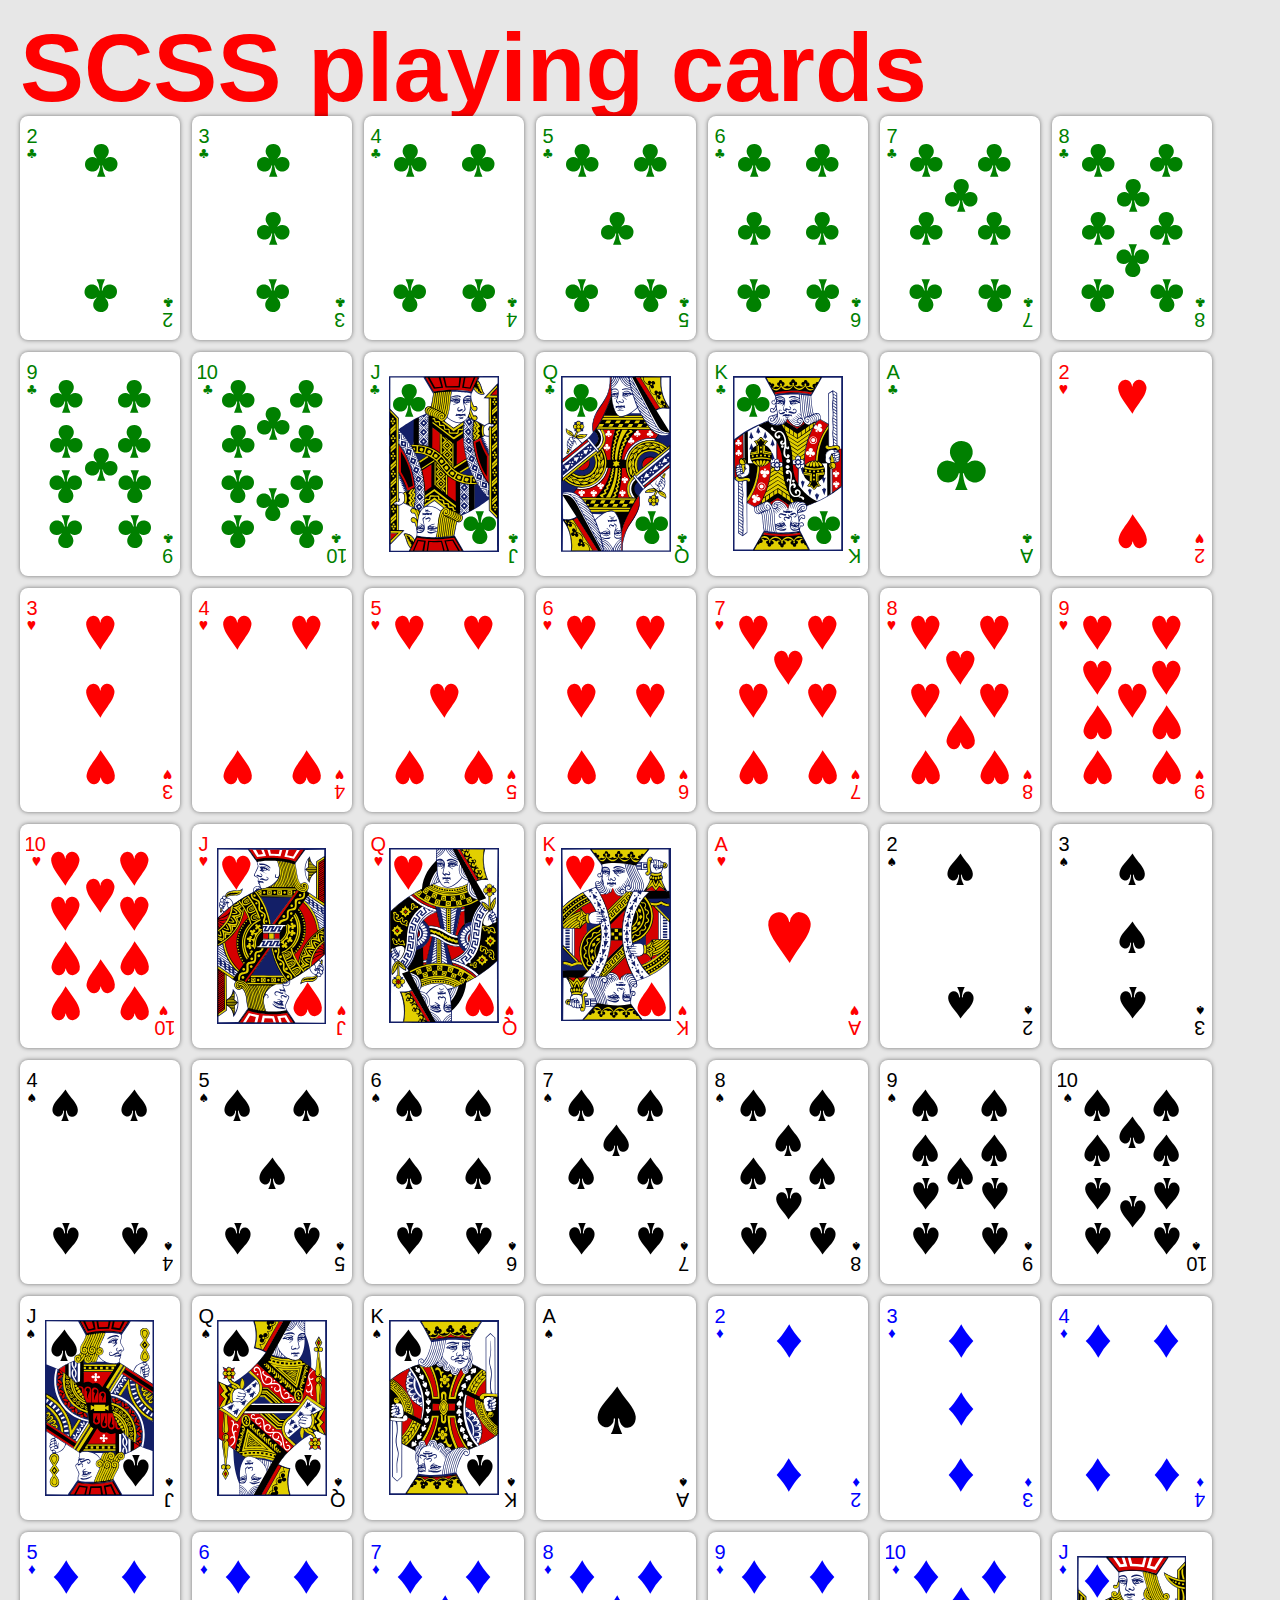
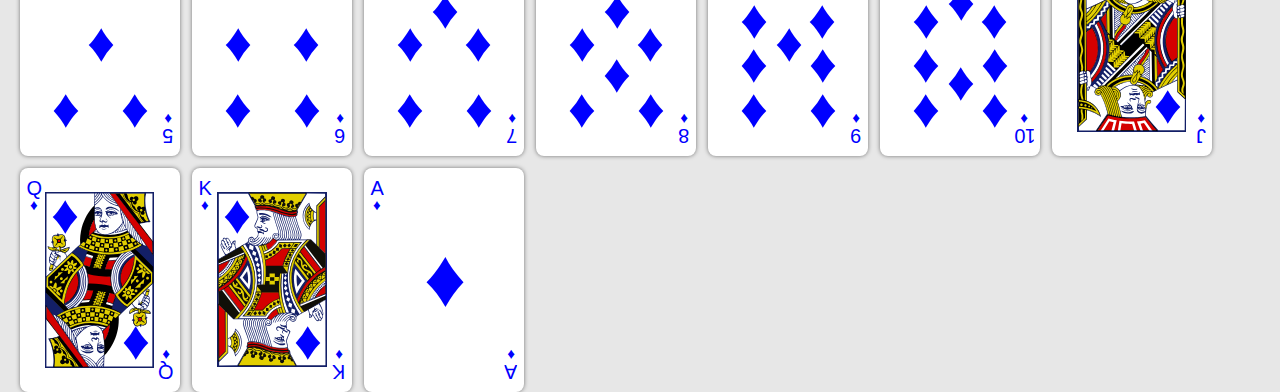
==== commit 38d35f55: "Update card demo." ====
--- a/index.html
+++ b/index.html
@@ -3,7 +3,7 @@
   <head>
     <meta charset="utf-8" />
     <title>SCSS playing cards</title>
-    <link rel="stylesheet" href="generated-styles/style.css" media="all" />
+    <link rel="stylesheet" href="css/style.css" media="all" />
   </head>
   <body>
     <h1>SCSS playing cards</h1>
--- a/css/style.css
+++ b/css/style.css
@@ -0,0 +1 @@
+html,body,div,span,object,iframe,h1,h2,h3,h4,h5,h6,p,blockquote,pre,a,code,em,img,small,strike,strong,sub,sup,dl,dt,dd,ol,ul,li,fieldset,form,label,legend,table,caption,tbody,tfoot,thead,tr,th,td{margin:0;padding:0;border:0;outline:0;font-size:100%;vertical-align:baseline;background:transparent}body{line-height:1}ol,ul{list-style:none}:focus{outline:0}table{border-collapse:collapse;border-spacing:0}article,aside,canvas,details,figcaption,figure,footer,header,hgroup,menu,nav,section,summary{display:block}html,body{height:100%;width:100%}body{background-color:#e7e7e7;font-family:'Helvetica Neue', Helvetica, Arial, sans-serif;font-size:10px;padding:20px}h1{color:red;font-size:96px}@font-face{font-family:"Suit-Regular";src:url('../assets/fonts/suit-regular.eot');src:url('../assets/fonts/suit-regular.eot?#iefix') format('eot'),url('../assets/fonts/suit-regular.woff') format('woff'), url('../assets/fonts/suit-regular.ttf') format('truetype'), url('../assets/fonts/suit-regular.svg#suit-regular') format('svg')}.b-card{width:16em;height:22.4em;position:relative;float:left;z-index:2;margin:0 1.2em 1.2em 0;pointer-events:none}.flipped.b-card{-webkit-transform:rotate(-180deg);-moz-transform:rotate(-180deg);-ms-transform:rotate(-180deg);-o-transform:rotate(-180deg);transform:rotate(-180deg);filter:progid:DXImageTransform.Microsoft.BasicImage(rotation=2)}.b-card-leftOuterStrut,.b-card-leftInnerStrut,.b-card-middleOuterStrut,.b-card-middleInnerStrut,.b-card-rightInnerStrut,.b-card-rightOuterStrut{display:none}.b-card-leftOuterStrut:before,.b-card-leftInnerStrut:before,.b-card-middleOuterStrut:before,.b-card-middleInnerStrut:before,.b-card-rightInnerStrut:before,.b-card-rightOuterStrut:before,.b-card-leftOuterStrut:after,.b-card-leftInnerStrut:after,.b-card-middleOuterStrut:after,.b-card-middleInnerStrut:after,.b-card-rightInnerStrut:after,.b-card-rightOuterStrut:after{font-size:5.5em;position:absolute;width:0.70909em;text-align:center}.four .b-card-leftOuterStrut,.five .b-card-leftOuterStrut,.six .b-card-leftOuterStrut,.seven .b-card-leftOuterStrut,.eight .b-card-leftOuterStrut,.nine .b-card-leftOuterStrut,.ten .b-card-leftOuterStrut,.two .b-card-leftOuterStrut.b-card-middleOuterStrut,.three .b-card-leftOuterStrut.b-card-middleOuterStrut,.jack .b-card-leftOuterStrut.b-card-middleOuterStrut,.queen .b-card-leftOuterStrut.b-card-middleOuterStrut,.king .b-card-leftOuterStrut.b-card-middleOuterStrut,.three .b-card-leftOuterStrut.b-card-middleInnerStrut,.ace .b-card-leftOuterStrut.b-card-middleInnerStrut,.jack .b-card-leftOuterStrut.b-card-middleInnerStrut,.queen .b-card-leftOuterStrut.b-card-middleInnerStrut,.king .b-card-leftOuterStrut.b-card-middleInnerStrut,.four .b-card-leftInnerStrut.b-card-leftOuterStrut,.five .b-card-leftInnerStrut.b-card-leftOuterStrut,.six .b-card-leftInnerStrut,.seven .b-card-leftInnerStrut,.eight .b-card-leftInnerStrut,.nine .b-card-leftInnerStrut,.ten .b-card-leftInnerStrut,.two .b-card-leftInnerStrut.b-card-middleOuterStrut,.three .b-card-leftInnerStrut.b-card-middleOuterStrut,.jack .b-card-leftInnerStrut.b-card-middleOuterStrut,.queen .b-card-leftInnerStrut.b-card-middleOuterStrut,.king .b-card-leftInnerStrut.b-card-middleOuterStrut,.three .b-card-leftInnerStrut.b-card-middleInnerStrut,.five .b-card-leftInnerStrut.b-card-middleInnerStrut,.ace .b-card-leftInnerStrut.b-card-middleInnerStrut,.jack .b-card-leftInnerStrut.b-card-middleInnerStrut,.queen .b-card-leftInnerStrut.b-card-middleInnerStrut,.king .b-card-leftInnerStrut.b-card-middleInnerStrut,.four .b-card-leftInnerStrut.b-card-rightOuterStrut,.five .b-card-leftInnerStrut.b-card-rightOuterStrut,.four .b-card-middleOuterStrut.b-card-leftOuterStrut,.five .b-card-middleOuterStrut.b-card-leftOuterStrut,.six .b-card-middleOuterStrut.b-card-leftOuterStrut,.nine .b-card-middleOuterStrut.b-card-leftOuterStrut,.six .b-card-middleOuterStrut.b-card-leftInnerStrut,.nine .b-card-middleOuterStrut.b-card-leftInnerStrut,.two .b-card-middleOuterStrut,.three .b-card-middleOuterStrut,.seven .b-card-middleOuterStrut,.eight .b-card-middleOuterStrut,.ten .b-card-middleOuterStrut,.jack .b-card-middleOuterStrut,.queen .b-card-middleOuterStrut,.king .b-card-middleOuterStrut,.five .b-card-middleOuterStrut.b-card-middleInnerStrut,.nine .b-card-middleOuterStrut.b-card-middleInnerStrut,.ace .b-card-middleOuterStrut.b-card-middleInnerStrut,.six .b-card-middleOuterStrut.b-card-rightInnerStrut,.nine .b-card-middleOuterStrut.b-card-rightInnerStrut,.four .b-card-middleOuterStrut.b-card-rightOuterStrut,.five .b-card-middleOuterStrut.b-card-rightOuterStrut,.six .b-card-middleOuterStrut.b-card-rightOuterStrut,.nine .b-card-middleOuterStrut.b-card-rightOuterStrut,.four .b-card-middleInnerStrut.b-card-leftOuterStrut,.six .b-card-middleInnerStrut.b-card-leftOuterStrut,.seven .b-card-middleInnerStrut.b-card-leftOuterStrut,.eight .b-card-middleInnerStrut.b-card-leftOuterStrut,.ten .b-card-middleInnerStrut.b-card-leftOuterStrut,.six .b-card-middleInnerStrut.b-card-leftInnerStrut,.seven .b-card-middleInnerStrut.b-card-leftInnerStrut,.eight .b-card-middleInnerStrut.b-card-leftInnerStrut,.ten .b-card-middleInnerStrut.b-card-leftInnerStrut,.two .b-card-middleInnerStrut.b-card-middleOuterStrut,.seven .b-card-middleInnerStrut.b-card-middleOuterStrut,.eight .b-card-middleInnerStrut.b-card-middleOuterStrut,.ten .b-card-middleInnerStrut.b-card-middleOuterStrut,.three .b-card-middleInnerStrut,.five .b-card-middleInnerStrut,.nine .b-card-middleInnerStrut,.ace .b-card-middleInnerStrut,.jack .b-card-middleInnerStrut,.queen .b-card-middleInnerStrut,.king .b-card-middleInnerStrut,.six .b-card-middleInnerStrut.b-card-rightInnerStrut,.seven .b-card-middleInnerStrut.b-card-rightInnerStrut,.eight .b-card-middleInnerStrut.b-card-rightInnerStrut,.ten .b-card-middleInnerStrut.b-card-rightInnerStrut,.four .b-card-middleInnerStrut.b-card-rightOuterStrut,.six .b-card-middleInnerStrut.b-card-rightOuterStrut,.seven .b-card-middleInnerStrut.b-card-rightOuterStrut,.eight .b-card-middleInnerStrut.b-card-rightOuterStrut,.ten .b-card-middleInnerStrut.b-card-rightOuterStrut,.four .b-card-rightInnerStrut.b-card-leftOuterStrut,.five .b-card-rightInnerStrut.b-card-leftOuterStrut,.two .b-card-rightInnerStrut.b-card-middleOuterStrut,.three .b-card-rightInnerStrut.b-card-middleOuterStrut,.jack .b-card-rightInnerStrut.b-card-middleOuterStrut,.queen .b-card-rightInnerStrut.b-card-middleOuterStrut,.king .b-card-rightInnerStrut.b-card-middleOuterStrut,.three .b-card-rightInnerStrut.b-card-middleInnerStrut,.five .b-card-rightInnerStrut.b-card-middleInnerStrut,.ace .b-card-rightInnerStrut.b-card-middleInnerStrut,.jack .b-card-rightInnerStrut.b-card-middleInnerStrut,.queen .b-card-rightInnerStrut.b-card-middleInnerStrut,.king .b-card-rightInnerStrut.b-card-middleInnerStrut,.six .b-card-rightInnerStrut,.seven .b-card-rightInnerStrut,.eight .b-card-rightInnerStrut,.nine .b-card-rightInnerStrut,.ten .b-card-rightInnerStrut,.four .b-card-rightInnerStrut.b-card-rightOuterStrut,.five .b-card-rightInnerStrut.b-card-rightOuterStrut,.two .b-card-rightOuterStrut.b-card-middleOuterStrut,.three .b-card-rightOuterStrut.b-card-middleOuterStrut,.jack .b-card-rightOuterStrut.b-card-middleOuterStrut,.queen .b-card-rightOuterStrut.b-card-middleOuterStrut,.king .b-card-rightOuterStrut.b-card-middleOuterStrut,.three .b-card-rightOuterStrut.b-card-middleInnerStrut,.ace .b-card-rightOuterStrut.b-card-middleInnerStrut,.jack .b-card-rightOuterStrut.b-card-middleInnerStrut,.queen .b-card-rightOuterStrut.b-card-middleInnerStrut,.king .b-card-rightOuterStrut.b-card-middleInnerStrut,.four .b-card-rightOuterStrut,.five .b-card-rightOuterStrut,.six .b-card-rightOuterStrut,.seven .b-card-rightOuterStrut,.eight .b-card-rightOuterStrut,.nine .b-card-rightOuterStrut,.ten .b-card-rightOuterStrut{display:block}.b-card-leftOuterStrut:before,.b-card-leftInnerStrut:before,.b-card-leftOuterStrut:after,.b-card-leftInnerStrut:after{right:0.27273em}.b-card-rightInnerStrut:before,.b-card-rightOuterStrut:before,.b-card-rightInnerStrut:after,.b-card-rightOuterStrut:after{left:0.27273em}.two .b-card-middleOuterStrut:before,.three .b-card-middleOuterStrut:before,.seven .b-card-middleOuterStrut:before,.eight .b-card-middleOuterStrut:before,.ten .b-card-middleOuterStrut:before,.three .b-card-middleInnerStrut:before,.five .b-card-middleInnerStrut:before,.nine .b-card-middleInnerStrut:before,.ace .b-card-middleInnerStrut:before,.two .b-card-middleOuterStrut:after,.three .b-card-middleOuterStrut:after,.seven .b-card-middleOuterStrut:after,.eight .b-card-middleOuterStrut:after,.ten .b-card-middleOuterStrut:after,.three .b-card-middleInnerStrut:after,.five .b-card-middleInnerStrut:after,.nine .b-card-middleInnerStrut:after,.ace .b-card-middleInnerStrut:after{right:-0.37091em}.nine .b-card-leftInnerStrut:before,.ten .b-card-leftInnerStrut:before,.nine .b-card-rightInnerStrut:before,.ten .b-card-rightInnerStrut:before{bottom:-0.02455em}.nine .b-card-leftInnerStrut:after,.ten .b-card-leftInnerStrut:after,.nine .b-card-rightInnerStrut:after,.ten .b-card-rightInnerStrut:after{top:-0.02455em}.b-card-leftOuterStrut:before,.two .b-card-middleOuterStrut:before,.three .b-card-middleOuterStrut:before,.four .b-card-rightOuterStrut:before,.five .b-card-rightOuterStrut:before,.six .b-card-rightOuterStrut:before,.seven .b-card-rightOuterStrut:before,.eight .b-card-rightOuterStrut:before,.nine .b-card-rightOuterStrut:before,.ten .b-card-rightOuterStrut:before{bottom:0.79364em}.b-card-leftOuterStrut:after,.two .b-card-middleOuterStrut:after,.three .b-card-middleOuterStrut:after,.four .b-card-rightOuterStrut:after,.five .b-card-rightOuterStrut:after,.six .b-card-rightOuterStrut:after,.seven .b-card-rightOuterStrut:after,.eight .b-card-rightOuterStrut:after,.nine .b-card-rightOuterStrut:after,.ten .b-card-rightOuterStrut:after{top:0.79364em}.six .b-card-leftInnerStrut:before,.seven .b-card-leftInnerStrut:before,.eight .b-card-leftInnerStrut:before,.three .b-card-middleInnerStrut:before,.five .b-card-middleInnerStrut:before,.nine .b-card-middleInnerStrut:before,.ace .b-card-middleInnerStrut:before,.six .b-card-rightInnerStrut:before,.seven .b-card-rightInnerStrut:before,.eight .b-card-rightInnerStrut:before{top:-0.57em}.six .b-card-leftInnerStrut:after,.seven .b-card-leftInnerStrut:after,.eight .b-card-leftInnerStrut:after,.three .b-card-middleInnerStrut:after,.five .b-card-middleInnerStrut:after,.nine .b-card-middleInnerStrut:after,.ace .b-card-middleInnerStrut:after,.six .b-card-rightInnerStrut:after,.seven .b-card-rightInnerStrut:after,.eight .b-card-rightInnerStrut:after{display:none}.seven .b-card-middleOuterStrut:before,.eight .b-card-middleOuterStrut:before{bottom:0.16091em}.seven .b-card-middleOuterStrut:after,.eight .b-card-middleOuterStrut:after{top:0.16091em}.ten .b-card-middleOuterStrut:before{bottom:0.30273em}.ten .b-card-middleOuterStrut:after{top:0.30273em}.jack .b-card-middleInnerStrut:before,.queen .b-card-middleInnerStrut:before,.king .b-card-middleInnerStrut:before{width:1.99996em;height:3.19996em;left:-1.0em;top:-1.6em}.jack .b-card-middleInnerStrut:after,.queen .b-card-middleInnerStrut:after,.king .b-card-middleInnerStrut:after{display:none}.jack .b-card-middleOuterStrut:before,.queen .b-card-middleOuterStrut:before,.king .b-card-middleOuterStrut:before{bottom:0.73em;right:0.29em}.jack .b-card-middleOuterStrut:after,.queen .b-card-middleOuterStrut:after,.king .b-card-middleOuterStrut:after{top:0.73em;left:0.29em}.b-card-topCorner,.b-card-bottomCorner{line-height:1;overflow:hidden;position:absolute;text-align:center;pointer-events:none}.b-card-topCorner{left:0.64em;top:0.96em}.b-card-bottomCorner{-webkit-transform:rotate(-180deg);-moz-transform:rotate(-180deg);-ms-transform:rotate(-180deg);-o-transform:rotate(-180deg);transform:rotate(-180deg);filter:progid:DXImageTransform.Microsoft.BasicImage(rotation=2);bottom:0.96em;right:0.64em}.b-card-topCorner:before,.b-card-bottomCorner:before{font-size:2em;height:0.96em;line-height:0.96em}.ten .b-card-topCorner:before,.ten .b-card-bottomCorner:before{letter-spacing:-0.03em;margin-left:-0.15em;padding-right:0.9px;padding-left:0.9px}.b-card-topCorner:after,.b-card-bottomCorner:after{display:block;font-size:1.5em}.b-card-leftOuterStrut,.b-card-leftInnerStrut,.b-card-middleOuterStrut,.b-card-middleInnerStrut,.b-card-rightInnerStrut,.b-card-rightOuterStrut{margin:auto;position:absolute;top:0;left:0;bottom:0;right:0;height:0;width:0}.b-card{background-color:#fff;-webkit-border-radius:0.8em;-moz-border-radius:0.8em;-ms-border-radius:0.8em;-o-border-radius:0.8em;border-radius:0.8em;-webkit-box-shadow:0 0 0.4em rgba(0,0,0,0.5);-moz-box-shadow:0 0 0.4em rgba(0,0,0,0.5);box-shadow:0 0 0.4em rgba(0,0,0,0.5);font-family:'Suit-Regular', 'Helvetica Neue', Helvetica, Arial, sans-serif}.club.b-card{color:black}.spade.b-card{color:black}.diamond.b-card{color:red}.heart.b-card{color:red}.fourColour.club.b-card{color:green}.fourColour.spade.b-card{color:black}.fourColour.diamond.b-card{color:blue}.fourColour.heart.b-card{color:red}.jack .b-card-middleInnerStrut:before,.queen .b-card-middleInnerStrut:before,.king .b-card-middleInnerStrut:before{background-repeat:no-repeat;background-size:contain}.jack.diamond .b-card-middleInnerStrut:before{background-image:url("../assets/faces/JD.svg")}.jack.club .b-card-middleInnerStrut:before{background-image:url("../assets/faces/JC.svg")}.jack.heart .b-card-middleInnerStrut:before{background-image:url("../assets/faces/JH.svg")}.jack.spade .b-card-middleInnerStrut:before{background-image:url("../assets/faces/JS.svg")}.jack.diamond .b-card-middleInnerStrut:before{background-image:url("../assets/faces/JD.svg")}.queen.club .b-card-middleInnerStrut:before{background-image:url("../assets/faces/QC.svg")}.queen.heart .b-card-middleInnerStrut:before{background-image:url("../assets/faces/QH.svg")}.queen.spade .b-card-middleInnerStrut:before{background-image:url("../assets/faces/QS.svg")}.queen.diamond .b-card-middleInnerStrut:before{background-image:url("../assets/faces/QD.svg")}.king.club .b-card-middleInnerStrut:before{background-image:url("../assets/faces/KC.svg")}.king.heart .b-card-middleInnerStrut:before{background-image:url("../assets/faces/KH.svg")}.king.spade .b-card-middleInnerStrut:before{background-image:url("../assets/faces/KS.svg")}.king.diamond .b-card-middleInnerStrut:before{background-image:url("../assets/faces/KD.svg")}.club .b-card-leftOuterStrut:before,.club .b-card-leftInnerStrut:before,.club .b-card-middleOuterStrut:before,.club .b-card-middleInnerStrut:before,.club .b-card-rightInnerStrut:before,.club .b-card-rightOuterStrut:before,.club .b-card-leftOuterStrut:after,.club .b-card-leftInnerStrut:after,.club .b-card-middleOuterStrut:after,.club .b-card-middleInnerStrut:after,.club .b-card-rightInnerStrut:after,.club .b-card-rightOuterStrut:after,.club .b-card-topCorner:after,.club .b-card-bottomCorner:after{content:'\2663'}.spade .b-card-leftOuterStrut:before,.spade .b-card-leftInnerStrut:before,.spade .b-card-middleOuterStrut:before,.spade .b-card-middleInnerStrut:before,.spade .b-card-rightInnerStrut:before,.spade .b-card-rightOuterStrut:before,.spade .b-card-leftOuterStrut:after,.spade .b-card-leftInnerStrut:after,.spade .b-card-middleOuterStrut:after,.spade .b-card-middleInnerStrut:after,.spade .b-card-rightInnerStrut:after,.spade .b-card-rightOuterStrut:after,.spade .b-card-topCorner:after,.spade .b-card-bottomCorner:after{content:'\2660'}.diamond .b-card-leftOuterStrut:before,.diamond .b-card-leftInnerStrut:before,.diamond .b-card-middleOuterStrut:before,.diamond .b-card-middleInnerStrut:before,.diamond .b-card-rightInnerStrut:before,.diamond .b-card-rightOuterStrut:before,.diamond .b-card-leftOuterStrut:after,.diamond .b-card-leftInnerStrut:after,.diamond .b-card-middleOuterStrut:after,.diamond .b-card-middleInnerStrut:after,.diamond .b-card-rightInnerStrut:after,.diamond .b-card-rightOuterStrut:after,.diamond .b-card-topCorner:after,.diamond .b-card-bottomCorner:after{content:'\2666'}.heart .b-card-leftOuterStrut:before,.heart .b-card-leftInnerStrut:before,.heart .b-card-middleOuterStrut:before,.heart .b-card-middleInnerStrut:before,.heart .b-card-rightInnerStrut:before,.heart .b-card-rightOuterStrut:before,.heart .b-card-leftOuterStrut:after,.heart .b-card-leftInnerStrut:after,.heart .b-card-middleOuterStrut:after,.heart .b-card-middleInnerStrut:after,.heart .b-card-rightInnerStrut:after,.heart .b-card-rightOuterStrut:after,.heart .b-card-topCorner:after,.heart .b-card-bottomCorner:after{content:'\2665'}.two .b-card-topCorner:before,.two .b-card-bottomCorner:before{content:'2'}.three .b-card-topCorner:before,.three .b-card-bottomCorner:before{content:'3'}.four .b-card-topCorner:before,.four .b-card-bottomCorner:before{content:'4'}.five .b-card-topCorner:before,.five .b-card-bottomCorner:before{content:'5'}.six .b-card-topCorner:before,.six .b-card-bottomCorner:before{content:'6'}.seven .b-card-topCorner:before,.seven .b-card-bottomCorner:before{content:'7'}.eight .b-card-topCorner:before,.eight .b-card-bottomCorner:before{content:'8'}.nine .b-card-topCorner:before,.nine .b-card-bottomCorner:before{content:'9'}.ten .b-card-topCorner:before,.ten .b-card-bottomCorner:before{content:'10'}.jack .b-card-topCorner:before,.jack .b-card-bottomCorner:before{content:'J'}.queen .b-card-topCorner:before,.queen .b-card-bottomCorner:before{content:'Q'}.king .b-card-topCorner:before,.king .b-card-bottomCorner:before{content:'K'}.ace .b-card-topCorner:before,.ace .b-card-bottomCorner:before{content:'A'}.b-card-leftOuterStrut:after,.b-card-leftInnerStrut:after,.b-card-middleOuterStrut:after,.b-card-middleInnerStrut:after,.b-card-rightInnerStrut:after,.b-card-rightOuterStrut:after{-webkit-transform:rotate(-180deg);-moz-transform:rotate(-180deg);-ms-transform:rotate(-180deg);-o-transform:rotate(-180deg);transform:rotate(-180deg);filter:progid:DXImageTransform.Microsoft.BasicImage(rotation=2)}.ace .b-card-middleInnerStrut{font-size:1.5em}.jack .b-card-middleInnerStrut:before,.queen .b-card-middleInnerStrut:before,.king .b-card-middleInnerStrut:before{content:'';z-index:6}.jack .b-card-middleInnerStrut:after,.queen .b-card-middleInnerStrut:after,.king .b-card-middleInnerStrut:after{content:'';background-color:green;z-index:4}.seven .b-card-middleOuterStrut:after{display:none}.b-cardTable{position:relative;height:100%;width:100%}
